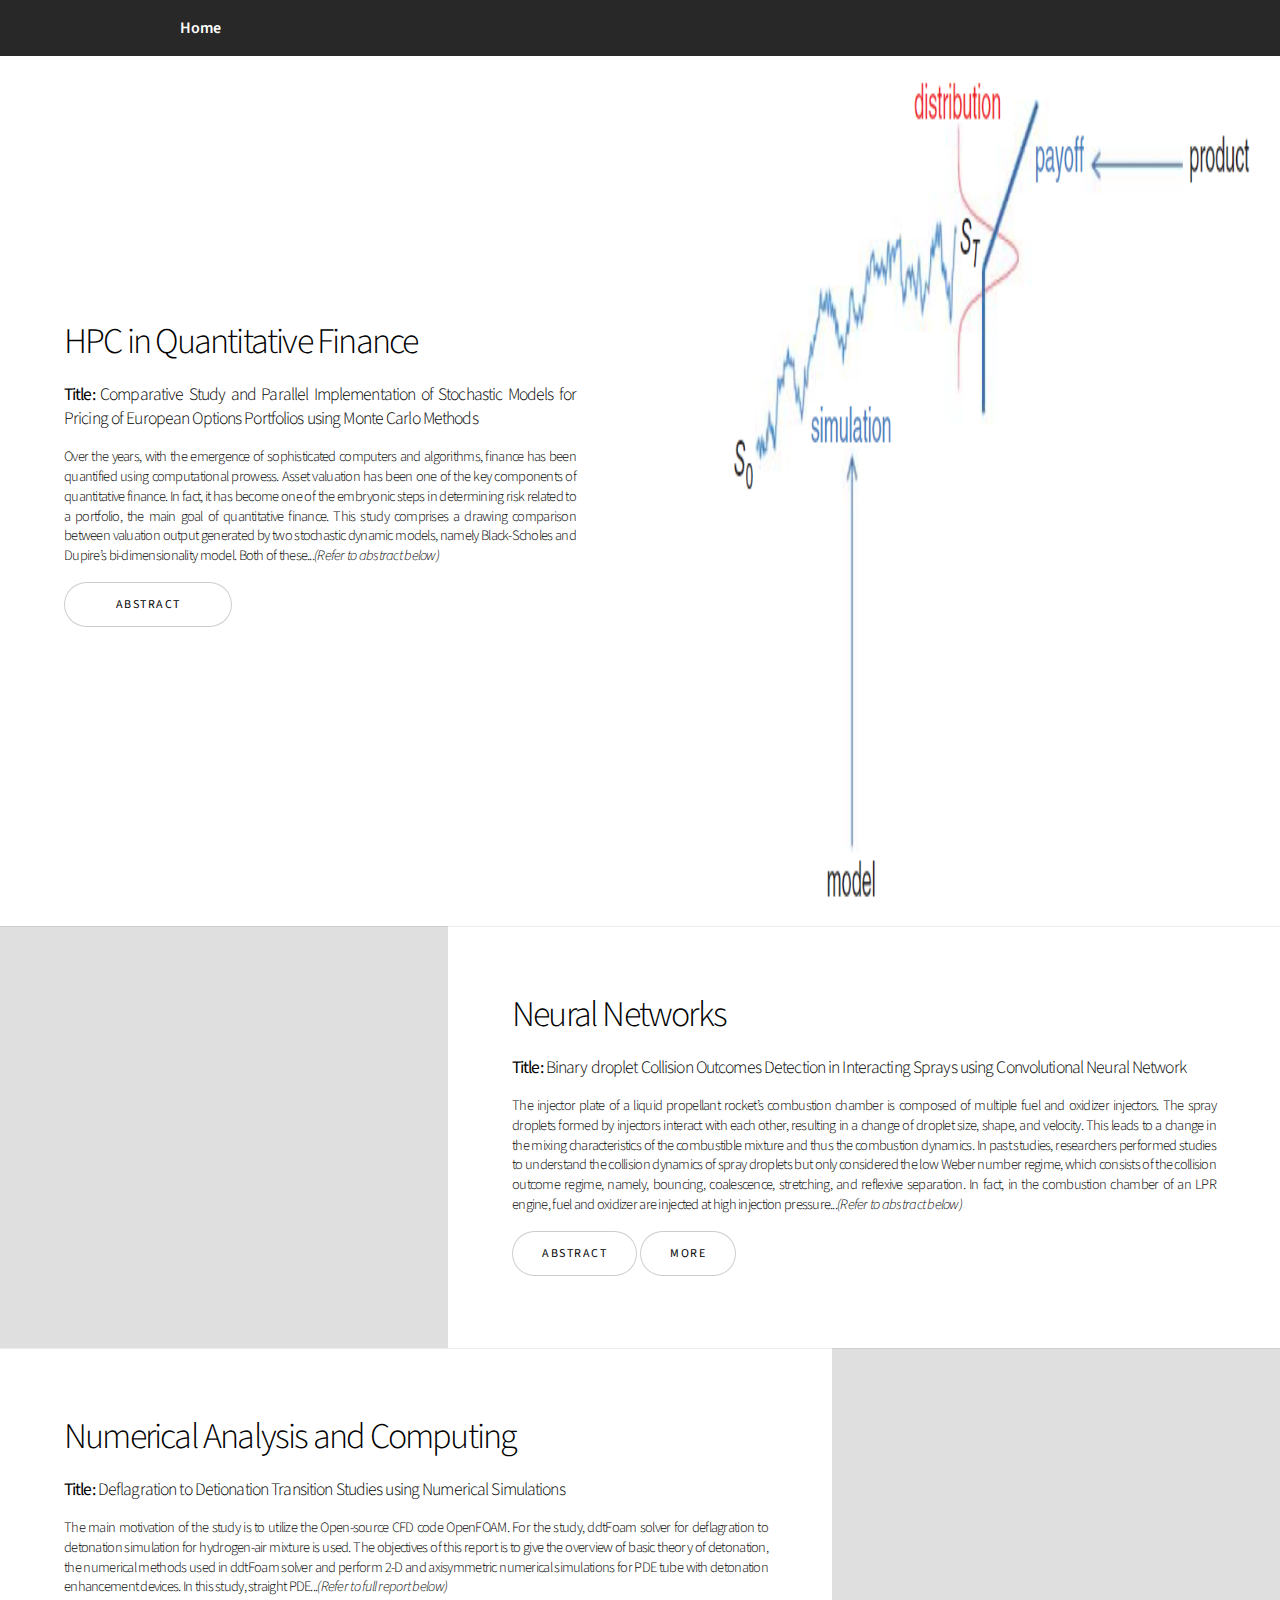
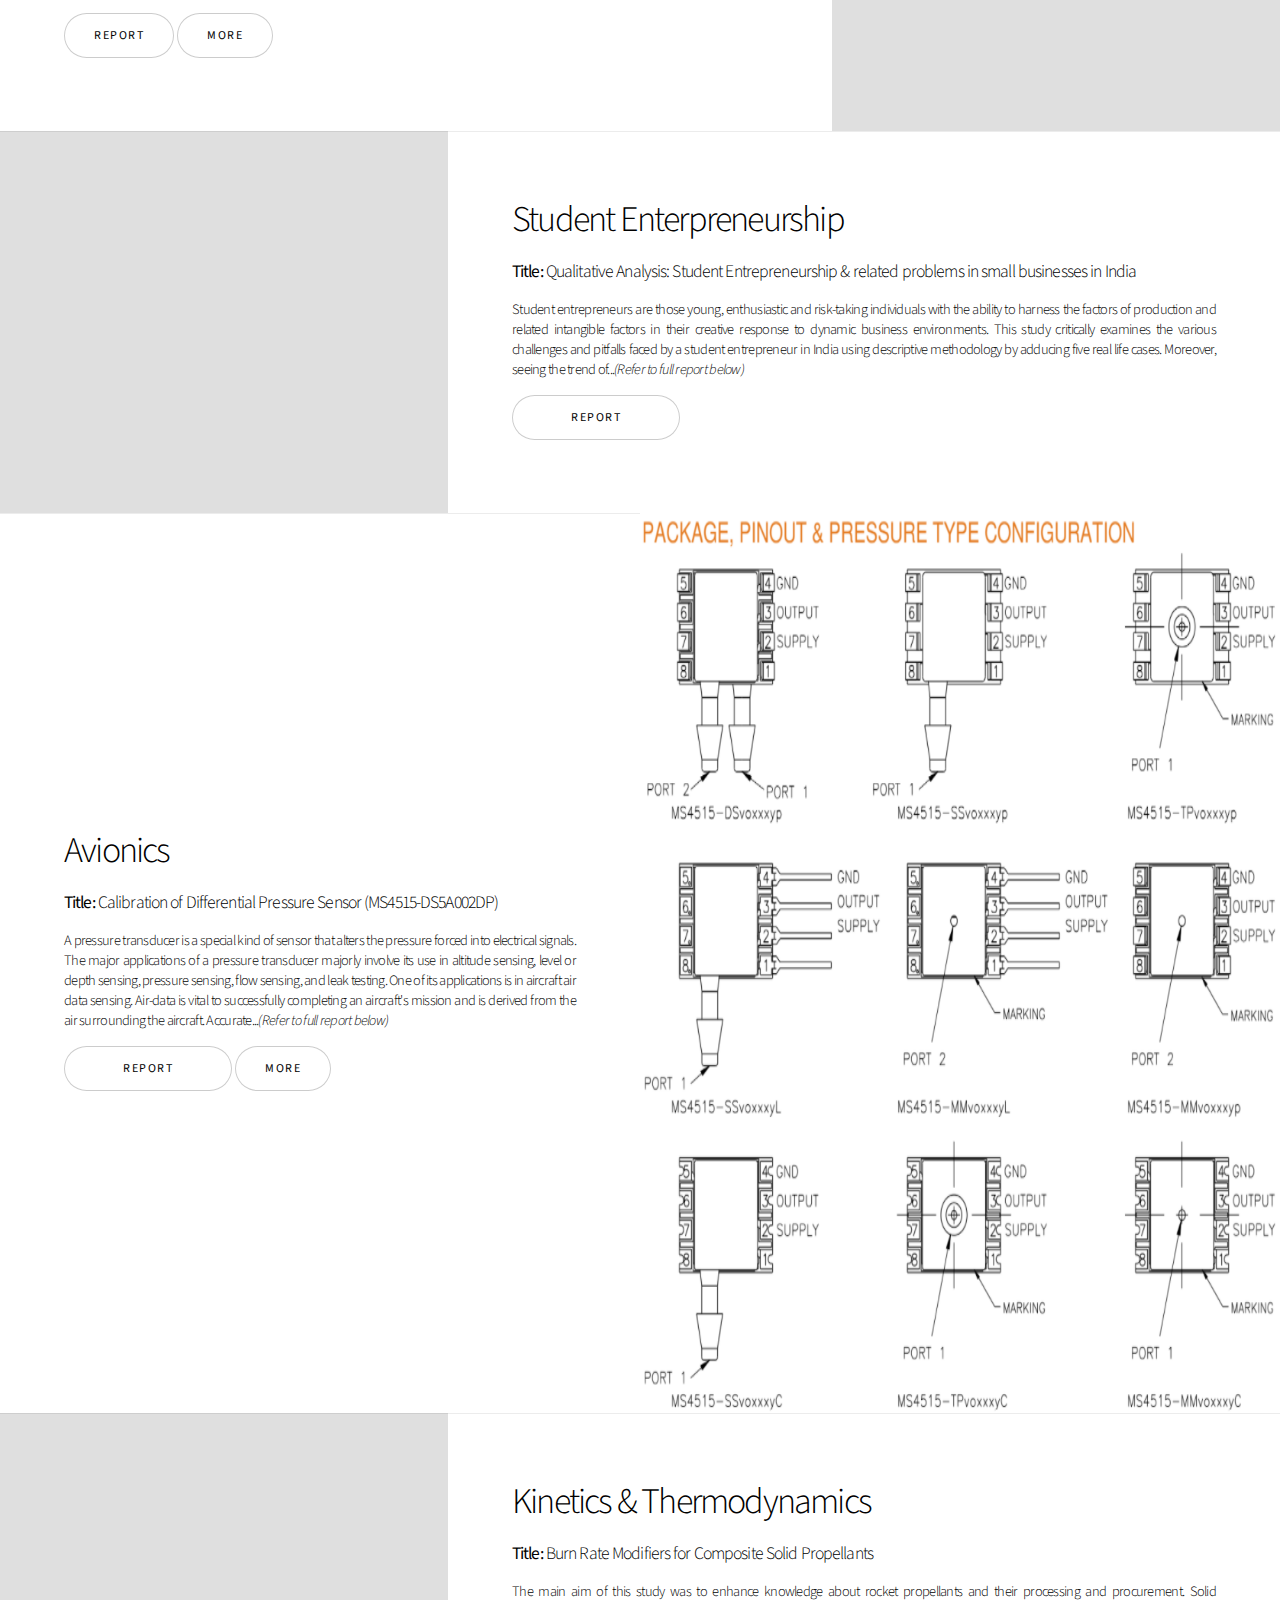
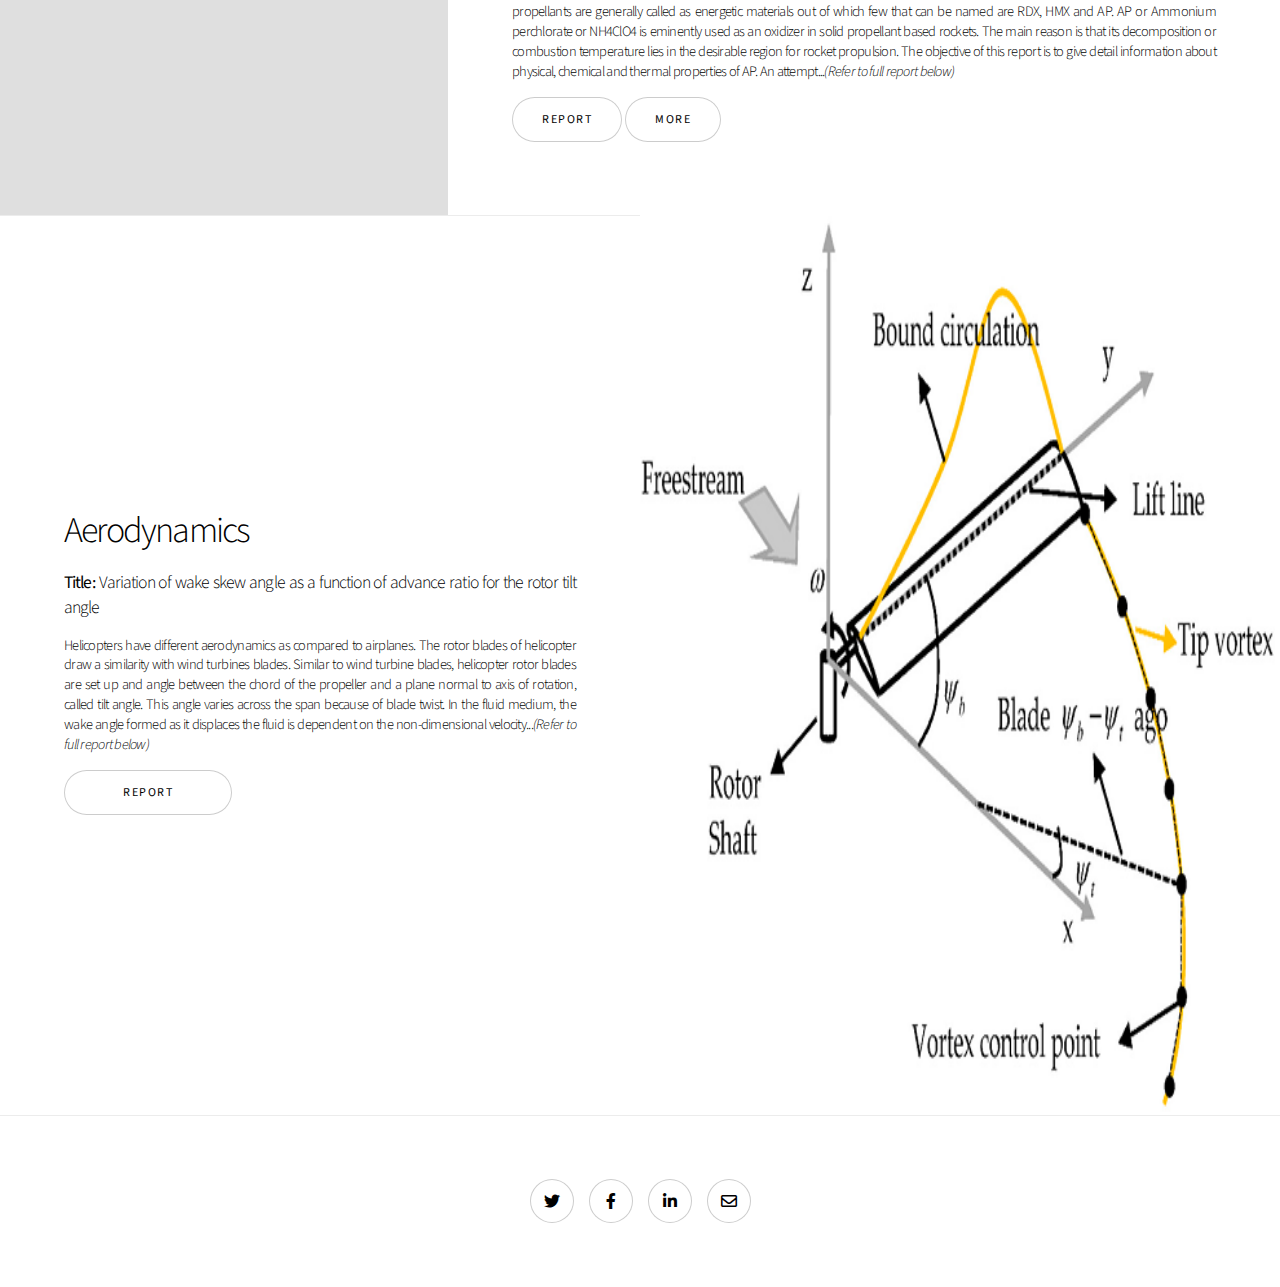
==== projects/index.html @ 6abcea39 "commit" ====
<!DOCTYPE HTML>
<!--
	Story by HTML5 UP
	html5up.net | @ajlkn
	Free for personal and commercial use under the CCA 3.0 license (html5up.net/license)
-->
<html>
	<head>
		<title>Projects</title>
		<meta charset="utf-8" />
		<meta name="viewport" content="width=device-width, initial-scale=1, user-scalable=no" />
		<link rel="stylesheet" href="assets/css/main.css" />
		<noscript><link rel="stylesheet" href="assets/css/noscript.css" /></noscript>
	</head>
	<body class="is-preload">
		<<!--Nav -->
		<nav id="nav">
				<ul class="container">
					<li><a href="/index.html">Home</a></li>
				</ul>
			</nav>
		<!-- Wrapper -->
			<div id="wrapper" class="divided">

				<!-- One -->
					<section class="banner style1 orient-left content-align-left image-position-right fullscreen onload-image-fade-in onload-content-fade-right">
						<div class="content">
							<h2>HPC in Quantitative Finance</h2>
							<h4><strong>Title: </strong> Comparative Study and Parallel Implementation of Stochastic Models
								for Pricing of European Options Portfolios using Monte Carlo Methods</h4>
							<h5>
								Over the years, with the emergence of sophisticated computers and algorithms, finance has been
								quantified using computational prowess. Asset valuation has been one of the key components of
								quantitative finance. In fact, it has become one of the embryonic steps in determining risk related
								to a portfolio, the main goal of quantitative finance. This study comprises a drawing comparison
								between valuation output generated by two stochastic dynamic models, namely Black-Scholes
								and Dupire’s bi-dimensionality model. Both of these...<i>(Refer to abstract below)</i>
							</h5>
							<ul class="actions stacked">
								<li><a href="https://drive.google.com/file/d/1ag9-HQ3pirii5AN-wT2xKJqvcZISnXj8/view?usp=sharing&hl=en" class="button big wide smooth-scroll-middle"> Abstract </a></li>
							</ul>
						</div>
						<div class="image">
							<img src="/images/finance2.png" alt="" />
						</div>
					</section>

				<!-- Two -->
					<section class="spotlight style1 orient-right content-align-left image-position-center onscroll-image-fade-in" id="first">
						<div class="content">
							<h2>Neural Networks</h2>
							<h4><strong>Title: </strong> Binary droplet Collision Outcomes Detection in Interacting Sprays using Convolutional Neural Network</h4>
							<h5>
								The injector plate of a liquid propellant rocket’s combustion chamber is composed of multiple
								fuel and oxidizer injectors. The spray droplets formed by injectors interact with each other,
								resulting in a change of droplet size, shape, and velocity. This leads to a change in the mixing
								characteristics of the combustible mixture and thus the combustion dynamics. In past studies,
								researchers performed studies to understand the collision dynamics of spray droplets but only
								considered the low Weber number regime, which consists of the collision outcome regime,
								namely, bouncing, coalescence, stretching, and reflexive separation. In fact, in the combustion
								chamber of an LPR engine, fuel and oxidizer are injected at high injection pressure...<i>(Refer to abstract below)</i>
							</h5><ul class="actions stacked">
								<li><a href="https://drive.google.com/file/d/14_rBtlp9ZaNygvxJHHuLaDb_Pw3OqEca/view?usp=sharing&hl=en" class="button">Abstract</a> <a href="https://drive.google.com/drive/folders/1CbckVamoMinQh9eUWBZ2zdtLEV67QZpk?usp=sharing&hl=en" class="button">More</a></li>
								
							</ul>
						</div>
						<div class="image">
							<img src="/images/Stretching_collision_outcome.jpg" alt="" />
						</div>
					</section>

				<!-- Three -->
					<section class="spotlight style1 orient-left content-align-left image-position-center onscroll-image-fade-in">
						<div class="content">
							<h2>Numerical Analysis and Computing</h2>
							<h4><strong>Title: </strong> Deflagration to Detionation Transition Studies using Numerical Simulations</h4>
							<h5>
								The main motivation of the study is to utilize the Open-source CFD code OpenFOAM. For the
								study, ddtFoam solver for deflagration to detonation simulation for hydrogen-air mixture is used.
								The objectives of this report is to give the overview of basic theory of detonation, the numerical
								methods used in ddtFoam solver and perform 2-D and axisymmetric numerical simulations for
								PDE tube with detonation enhancement devices. In this study, straight PDE...<i>(Refer to full report below)</i>
							</h5><ul class="actions stacked">
								<li><a href="https://drive.google.com/file/d/1HrkjsQSw64QCu0Y3lXF3FVW4MofnGzgg/view?usp=sharing&hl=en" class="button">Report</a> <a href="https://drive.google.com/drive/folders/19Yh4sprmM2mWSJ1NP9vNV-eoAzX-o8f_?usp=sharing&hl=en" class="button">More</a></li>
								
							</ul>
						</div>
						<div class="image">
							<img src="/images/pde.PNG" alt="" />
						</div>
					</section>

				<!-- Four -->
					<section class="spotlight style1 orient-right content-align-left image-position-center onscroll-image-fade-in">
						<div class="content">
							<h2>Student Enterpreneurship</h2>
							<h4><strong>Title: </strong> Qualitative Analysis: Student Entrepreneurship & related

								problems in small businesses in India</h4>
							<h5>
								Student entrepreneurs are those young, enthusiastic and risk-taking individuals with the ability
to harness the factors of production and related intangible factors in their creative response to
dynamic business environments. This study critically examines the various challenges and
pitfalls faced by a student entrepreneur in India using descriptive methodology by adducing
five real life cases. Moreover, seeing the trend of...<i>(Refer to full report below)</i>	</h5>
							<ul class="actions stacked">
								<li><a href="https://drive.google.com/file/d/1fBlP8jAf-Y8vHaMbd7jrz-ZvC_cwCez-/view?usp=sharing&hl=en" class="button big wide smooth-scroll-middle"> Report </a></li>
							</ul>
						</div>
						<div class="image">
							<img src="/images/enterpre.jpeg" alt="" />
						</div>
					</section>

					<section class="banner style1 orient-left content-align-left image-position-right fullscreen onload-image-fade-in onload-content-fade-right">
						<div class="content">
							<h2>Avionics</h2>
							<h4><strong>Title: </strong>Calibration of Differential Pressure Sensor

								(MS4515-DS5A002DP)</h4>
							<h5>
								A pressure transducer is a special kind of sensor that alters the pressure forced into electrical
signals. The major applications of a pressure transducer majorly involve its use in altitude
sensing, level or depth sensing, pressure sensing, flow sensing, and leak testing. One of its
applications is in aircraft air data sensing. Air-data is vital to successfully completing an
aircraft's mission and is derived from the air surrounding the aircraft. Accurate...<i>(Refer to full report below)</i></h5>
							<ul class="actions stacked">
								<li><a href="https://drive.google.com/file/d/1JGtOwuwp4s6U4i2bdOiLJyNlzHNshlGh/view?usp=sharing&hl=en" class="button big wide smooth-scroll-middle"> Report </a>  <a href="https://drive.google.com/drive/folders/1TReyrlicNNTuAgVYhQXM00arH7NEnN1H?usp=sharing&hl=en" class="button">More</a></li>
							</ul>
						</div>
						<div class="image">
							<img src="/images/avionics.png" alt="" />
						</div>
					</section>
	

					<section class="spotlight style1 orient-right content-align-left image-position-center onscroll-image-fade-in" id="first">
						<div class="content">
							<h2>Kinetics & Thermodynamics</h2>
							<h4><strong>Title: </strong> Burn Rate Modifiers for Composite Solid Propellants<h5>
								The main aim of this study was to enhance knowledge about rocket propellants and their
processing and procurement. Solid propellants are generally called as energetic materials out
of which few that can be named are RDX, HMX and AP. AP or Ammonium perchlorate or
NH4ClO4 is eminently used as an oxidizer in solid propellant based rockets. The main reason
is that its decomposition or combustion temperature lies in the desirable region for rocket
propulsion. The objective of this report is to give detail information about physical, chemical
and thermal properties of AP. An attempt...<i>(Refer to full report below)</i></h5><ul class="actions stacked">
								<li><a href="https://drive.google.com/file/d/1EOaf7BdZlelB8XIby0bQI3u-gvPK7il8/view?usp=sharing&hl=en" class="button">Report</a> <a href="https://drive.google.com/drive/folders/1z-ck6dvTw-jBkj4VgOhsZX6uCmyFr8zX?usp=sharing&hl=en" class="button">More</a></li>
								
							</ul>
						</div>
						<div class="image">
							<img src="/images/EHDA3.jpg" alt="" />
						</div>
					</section>


					<section class="banner style1 orient-left content-align-left image-position-right fullscreen onload-image-fade-in onload-content-fade-right">
						<div class="content">
							<h2>Aerodynamics</h2>
							<h4><strong>Title: </strong>Variation of wake skew angle as a function of
								advance ratio for the rotor tilt angle</h4>
							<h5>
								Helicopters have different aerodynamics as compared to airplanes. The rotor blades of helicopter draw
a similarity with wind turbines blades. Similar to wind turbine blades, helicopter rotor blades are set
up and angle between the chord of the propeller and a plane normal to axis of rotation, called tilt angle.
This angle varies across the span because of blade twist. In the fluid medium, the wake angle formed
as it displaces the fluid is dependent on the non-dimensional velocity...<i>(Refer to full report below)</i></h5>
							<ul class="actions stacked">
								<li><a href="https://drive.google.com/file/d/12ozTC3pqY_wVk4vGhupGEqU4Rz9GAUJW/view?usp=sharing&hl=en" class="button big wide smooth-scroll-middle"> Report </a>  </li>
							</ul>
						</div>
						<div class="image">
							<img src="/images/helicopter.png" alt="" />
						</div>
					</section>					
				
				<!-- Footer -->
					<footer class="wrapper style1 align-center">
						<div class="inner">
							<ul class="icons">
								<li><a href="https://twitter.com/BassiVinayak?t=7mU-5i01gxthu5nigzGUIQ&s=08" class="icon brands style2 fa-twitter"><span class="label">Twitter</span></a></li>
								<li><a href="https://www.facebook.com/vinayak.bassi" class="icon brands style2 fa-facebook-f"><span class="label">Facebook</span></a></li>
								<li><a href="https://www.linkedin.com/in/vinayak-bassi-50b0a9128" class="icon brands style2 fa-linkedin-in"><span class="label">LinkedIn</span></a></li>
								<li><a href="mailto:vinayakbassi8@gmail.com" class="icon style2 fa-envelope"><span class="label">Email</span></a></li>
							</ul>
								</div>
					</footer>

			</div>

		<!-- Scripts -->
			<script src="assets/js/jquery.min.js"></script>
			<script src="assets/js/jquery.scrollex.min.js"></script>
			<script src="assets/js/jquery.scrolly.min.js"></script>
			<script src="assets/js/browser.min.js"></script>
			<script src="assets/js/breakpoints.min.js"></script>
			<script src="assets/js/util.js"></script>
			<script src="assets/js/main.js"></script>

	</body>
</html>
---- projects/assets/css/main.css ----
@import url(fontawesome-all.min.css);
@import url("https://fonts.googleapis.com/css?family=Source+Sans+Pro:300,300i,400,400i");

/*
	Story by HTML5 UP
	html5up.net | @ajlkn
	Free for personal and commercial use under the CCA 3.0 license (html5up.net/license)
*/

html, body, div, span, applet, object,
iframe, h1, h2, h3, h4, h5, h6, p, blockquote,
pre, a, abbr, acronym, address, big, cite,
code, del, dfn, em, img, ins, kbd, q, s, samp,
small, strike, strong, sub, sup, tt, var, b,
u, i, center, dl, dt, dd, ol, ul, li, fieldset,
form, label, legend, table, caption, tbody,
tfoot, thead, tr, th, td, article, aside,
canvas, details, embed, figure, figcaption,
footer, header, hgroup, menu, nav, output, ruby,
section, summary, time, mark, audio, video {
	margin: 0;
	padding: 0;
	border: 0;
	font-size: 100%;
	font: inherit;
	vertical-align: baseline;}

article, aside, details, figcaption, figure,
footer, header, hgroup, menu, nav, section {
	display: block;}

body {
	line-height: 1;
}

ol, ul {
	list-style: none;
}

blockquote, q {
	quotes: none;
}

	blockquote:before, blockquote:after, q:before, q:after {
		content: '';
		content: none;
	}

table {
	border-collapse: collapse;
	border-spacing: 0;
}

body {
	-webkit-text-size-adjust: none;
}

mark {
	background-color: transparent;
	color: inherit;
}

input::-moz-focus-inner {
	border: 0;
	padding: 0;
}

input, select, textarea {
	-moz-appearance: none;
	-webkit-appearance: none;
	-ms-appearance: none;
	appearance: none;
}



/* Nav */

	#nav {
		background-color: #282828;
		text-align: left;
		position: fixed;
		left: 0;
		top: 0;
		width: 100%;
		z-index: 10000;
		cursor: default;
		height: 3.5em;
		line-height: 3.5em;
	}

		#nav ul {
			margin-bottom: 0;
			list-style: none;
			padding-left: 0;
		}

		#nav li {
			display: inline-block;
			padding-left: 0;
		}

		#nav a {
			-moz-transition: background-color .2s ease-in-out;
			-webkit-transition: background-color .2s ease-in-out;
			-ms-transition: background-color .2s ease-in-out;
			transition: background-color .2s ease-in-out;
			position: relative;
			display: block;
			color: #fff;
			text-decoration: none;
			outline: 0;
			font-weight: 600;
			border-radius: 8px;
			color: #fff;
			height: 2.5em;
			line-height: 2.5em;
			padding: 0 1.25em;
		}

			#nav a:hover {
				color: #fff !important;
				background: #383838;
			}

			#nav a.active {
				background: #484848;
			}

				#nav a.active:before {
					content: '';
					display: block;
					position: absolute;
					bottom: -0.6em;
					left: 50%;
					margin-left: -0.75em;
					border-left: solid 0.75em transparent;
					border-right: solid 0.75em transparent;
					border-top: solid 0.6em #282828;
				}


/* Container */

	.container {
		margin: 0 auto;
		max-width: calc(100% - 50px);
		width: 1200px;
	}
		.container.medium {
			width: 900px;
		}

		@media screen and (max-width: 1680px) {

			.container {
				width: 1200px;
			}

				.container.medium {
					width: 900px;
				}

		}

		@media screen and (max-width: 1280px) {

			.container {
				width: 960px;
			}

				.container.medium {
					width: 720px;
				}

		}

		@media screen and (max-width: 980px) {

			.container {
				width: 100%;
			}

				.container.medium {
					width: 75%;
				}

		}

		@media screen and (max-width: 736px) {

			.container {
				width: 100%;
				max-width: calc(100% - 30px);
			}

				.container.medium {
					width: 100%;
				}

		}

/* Basic */

	@-ms-viewport {
		width: device-width;
	}

	body {
		-ms-overflow-style: scrollbar;
	}

	@media screen and (max-width: 480px) {

		html, body {
			min-width: 320px;
		}

	}

	html {
		box-sizing: border-box;
	}

	*, *:before, *:after {
		box-sizing: inherit;
	}

	body {
		background: #ffffff;
	}

		body.is-preload *, body.is-preload *:before, body.is-preload *:after {
			-moz-animation: none !important;
			-webkit-animation: none !important;
			-ms-animation: none !important;
			animation: none !important;
			-moz-transition: none !important;
			-webkit-transition: none !important;
			-ms-transition: none !important;
			transition: none !important;
		}

/* Type */

	html {
		font-size: 18pt;
	}

		@media screen and (max-width: 1680px) {

			html {
				font-size: 14pt;
			}

		}

		@media screen and (max-width: 1280px) {

			html {
				font-size: 12pt;
			}

		}

		@media screen and (max-width: 736px) {

			html {
				font-size: 11pt;
			}

		}

		@media screen and (max-width: 360px) {

			html {
				font-size: 10pt;
			}

		}

	body {
		background-color: #ffffff;
		color: #000000;
	}

	body, input, select, textarea {
		font-family: "Source Sans Pro", Helvetica, sans-serif;
		font-size: 1rem;
		font-weight: 300;
		line-height: 1.65;
	}

	a {
		-moz-transition: color 0.2s ease-in-out;
		-webkit-transition: color 0.2s ease-in-out;
		-ms-transition: color 0.2s ease-in-out;
		transition: color 0.2s ease-in-out;
		text-decoration: underline;
	}

		a:hover {
			text-decoration: none;
		}

	strong, b {
		font-weight: 400;
	}

	em, i {
		font-style: italic;
	}

	p {
		margin: 0 0 2rem 0;
	}

		p.major {
			font-size: 1.25rem;
		}

	h1, h2, h3, h4, h5, h6 {
		font-weight: 300;
		line-height: 1.375;
		letter-spacing: -0.05em;
		margin: 0 0 1rem 0;
	}

		h1 a, h2 a, h3 a, h4 a, h5 a, h6 a {
			color: inherit;
			text-decoration: none;
		}

	h1 {
		font-size: 3.5rem;
		line-height: 1.2;
	}

	h2 {
		font-size: 2.25rem;
	}

	h3 {
		font-size: 1.5rem;
	}

	h4 {
		font-size: 1.1rem;
	}

	h5 {
		font-size: 0.9rem;
	}

	h6 {
		font-size: 0.7rem;
	}

	sub {
		font-size: 0.8rem;
		position: relative;
		top: 0.5rem;
	}

	sup {
		font-size: 0.8rem;
		position: relative;
		top: -0.5rem;
	}

	blockquote {
		border-left: solid 4px;
		font-style: italic;
		margin: 0 0 2rem 0;
		padding: 0.5rem 0 0.5rem 2rem;
	}

	code {
		border-radius: 4px;
		font-family: "Courier New", monospace;
		font-size: 0.9em;
		margin: 0 0.25rem;
		padding: 0.25rem 0.325rem;
	}

	pre {
		-webkit-overflow-scrolling: touch;
		font-family: "Courier New", monospace;
		font-size: 0.9em;
		margin: 0 0 2rem 0;
	}

		pre code {
			display: block;
			line-height: 1.5;
			padding: 0.75rem 1rem;
			overflow-x: auto;
		}

	hr {
		border: 0;
		border-bottom: solid 1px;
		margin: 2.5rem 0;
	}

		hr.major {
			margin: 3.5rem 0;
		}

	.align-left {
		text-align: left;
	}

	.align-center {
		text-align: center;
	}

	.align-right {
		text-align: right;
	}

	@media screen and (max-width: 736px) {

		p.major {
			font-size: 1.1rem;
		}

		h1 {
			font-size: 2.5rem;
		}

		h2 {
			font-size: 2rem;
		}

		h3 {
			font-size: 1.25rem;
		}

		h4 {
			font-size: 1rem;
		}

	}

	input, select, textarea {
		color: #000000;
	}

	a {
		color: #000000;
	}

		a:hover {
			color: #47D3E5;
		}

	strong, b {
		color: #000000;
	}

	h1, h2, h3, h4, h5, h6 {
		color: #000000;
	}

	blockquote {
		border-left-color: rgba(0, 0, 0, 0.2);
	}

	code {
		background: rgba(0, 0, 0, 0.05);
		border-color: rgba(0, 0, 0, 0.2);
	}

	hr {
		border-bottom-color: rgba(0, 0, 0, 0.2);
	}

/* Row */

	.row {
		display: flex;
		flex-wrap: wrap;
		box-sizing: border-box;
		align-items: stretch;
	}

		.row > * {
			box-sizing: border-box;
		}

		.row.gtr-uniform > * > :last-child {
			margin-bottom: 0;
		}

		.row.aln-left {
			justify-content: flex-start;
		}

		.row.aln-center {
			justify-content: center;
		}

		.row.aln-right {
			justify-content: flex-end;
		}

		.row.aln-top {
			align-items: flex-start;
		}

		.row.aln-middle {
			align-items: center;
		}

		.row.aln-bottom {
			align-items: flex-end;
		}

		.row > .imp {
			order: -1;
		}

		.row > .col-1 {
			width: 8.33333%;
		}

		.row > .off-1 {
			margin-left: 8.33333%;
		}

		.row > .col-2 {
			width: 16.66667%;
		}

		.row > .off-2 {
			margin-left: 16.66667%;
		}

		.row > .col-3 {
			width: 25%;
		}

		.row > .off-3 {
			margin-left: 25%;
		}

		.row > .col-4 {
			width: 33.33333%;
		}

		.row > .off-4 {
			margin-left: 33.33333%;
		}

		.row > .col-5 {
			width: 41.66667%;
		}

		.row > .off-5 {
			margin-left: 41.66667%;
		}

		.row > .col-6 {
			width: 50%;
		}

		.row > .off-6 {
			margin-left: 50%;
		}

		.row > .col-7 {
			width: 58.33333%;
		}

		.row > .off-7 {
			margin-left: 58.33333%;
		}

		.row > .col-8 {
			width: 66.66667%;
		}

		.row > .off-8 {
			margin-left: 66.66667%;
		}

		.row > .col-9 {
			width: 75%;
		}

		.row > .off-9 {
			margin-left: 75%;
		}

		.row > .col-10 {
			width: 83.33333%;
		}

		.row > .off-10 {
			margin-left: 83.33333%;
		}

		.row > .col-11 {
			width: 91.66667%;
		}

		.row > .off-11 {
			margin-left: 91.66667%;
		}

		.row > .col-12 {
			width: 100%;
		}

		.row > .off-12 {
			margin-left: 100%;
		}

		.row.gtr-0 {
			margin-top: 0;
			margin-left: 0rem;
		}

			.row.gtr-0 > * {
				padding: 0 0 0 0rem;
			}

			.row.gtr-0.gtr-uniform {
				margin-top: 0rem;
			}

				.row.gtr-0.gtr-uniform > * {
					padding-top: 0rem;
				}

		.row.gtr-25 {
			margin-top: 0;
			margin-left: -0.5rem;
		}

			.row.gtr-25 > * {
				padding: 0 0 0 0.5rem;
			}

			.row.gtr-25.gtr-uniform {
				margin-top: -0.5rem;
			}

				.row.gtr-25.gtr-uniform > * {
					padding-top: 0.5rem;
				}

		.row.gtr-50 {
			margin-top: 0;
			margin-left: -1rem;
		}

			.row.gtr-50 > * {
				padding: 0 0 0 1rem;
			}

			.row.gtr-50.gtr-uniform {
				margin-top: -1rem;
			}

				.row.gtr-50.gtr-uniform > * {
					padding-top: 1rem;
				}

		.row {
			margin-top: 0;
			margin-left: -2rem;
		}

			.row > * {
				padding: 0 0 0 2rem;
			}

			.row.gtr-uniform {
				margin-top: -2rem;
			}

				.row.gtr-uniform > * {
					padding-top: 2rem;
				}

		.row.gtr-150 {
			margin-top: 0;
			margin-left: -3rem;
		}

			.row.gtr-150 > * {
				padding: 0 0 0 3rem;
			}

			.row.gtr-150.gtr-uniform {
				margin-top: -3rem;
			}

				.row.gtr-150.gtr-uniform > * {
					padding-top: 3rem;
				}

		.row.gtr-200 {
			margin-top: 0;
			margin-left: -4rem;
		}

			.row.gtr-200 > * {
				padding: 0 0 0 4rem;
			}

			.row.gtr-200.gtr-uniform {
				margin-top: -4rem;
			}

				.row.gtr-200.gtr-uniform > * {
					padding-top: 4rem;
				}

		@media screen and (max-width: 1680px) {

			.row {
				display: flex;
				flex-wrap: wrap;
				box-sizing: border-box;
				align-items: stretch;
			}

				.row > * {
					box-sizing: border-box;
				}

				.row.gtr-uniform > * > :last-child {
					margin-bottom: 0;
				}

				.row.aln-left {
					justify-content: flex-start;
				}

				.row.aln-center {
					justify-content: center;
				}

				.row.aln-right {
					justify-content: flex-end;
				}

				.row.aln-top {
					align-items: flex-start;
				}

				.row.aln-middle {
					align-items: center;
				}

				.row.aln-bottom {
					align-items: flex-end;
				}

				.row > .imp-xlarge {
					order: -1;
				}

				.row > .col-1-xlarge {
					width: 8.33333%;
				}

				.row > .off-1-xlarge {
					margin-left: 8.33333%;
				}

				.row > .col-2-xlarge {
					width: 16.66667%;
				}

				.row > .off-2-xlarge {
					margin-left: 16.66667%;
				}

				.row > .col-3-xlarge {
					width: 25%;
				}

				.row > .off-3-xlarge {
					margin-left: 25%;
				}

				.row > .col-4-xlarge {
					width: 33.33333%;
				}

				.row > .off-4-xlarge {
					margin-left: 33.33333%;
				}

				.row > .col-5-xlarge {
					width: 41.66667%;
				}

				.row > .off-5-xlarge {
					margin-left: 41.66667%;
				}

				.row > .col-6-xlarge {
					width: 50%;
				}

				.row > .off-6-xlarge {
					margin-left: 50%;
				}

				.row > .col-7-xlarge {
					width: 58.33333%;
				}

				.row > .off-7-xlarge {
					margin-left: 58.33333%;
				}

				.row > .col-8-xlarge {
					width: 66.66667%;
				}

				.row > .off-8-xlarge {
					margin-left: 66.66667%;
				}

				.row > .col-9-xlarge {
					width: 75%;
				}

				.row > .off-9-xlarge {
					margin-left: 75%;
				}

				.row > .col-10-xlarge {
					width: 83.33333%;
				}

				.row > .off-10-xlarge {
					margin-left: 83.33333%;
				}

				.row > .col-11-xlarge {
					width: 91.66667%;
				}

				.row > .off-11-xlarge {
					margin-left: 91.66667%;
				}

				.row > .col-12-xlarge {
					width: 100%;
				}

				.row > .off-12-xlarge {
					margin-left: 100%;
				}

				.row.gtr-0 {
					margin-top: 0;
					margin-left: 0rem;
				}

					.row.gtr-0 > * {
						padding: 0 0 0 0rem;
					}

					.row.gtr-0.gtr-uniform {
						margin-top: 0rem;
					}

						.row.gtr-0.gtr-uniform > * {
							padding-top: 0rem;
						}

				.row.gtr-25 {
					margin-top: 0;
					margin-left: -0.5rem;
				}

					.row.gtr-25 > * {
						padding: 0 0 0 0.5rem;
					}

					.row.gtr-25.gtr-uniform {
						margin-top: -0.5rem;
					}

						.row.gtr-25.gtr-uniform > * {
							padding-top: 0.5rem;
						}

				.row.gtr-50 {
					margin-top: 0;
					margin-left: -1rem;
				}

					.row.gtr-50 > * {
						padding: 0 0 0 1rem;
					}

					.row.gtr-50.gtr-uniform {
						margin-top: -1rem;
					}

						.row.gtr-50.gtr-uniform > * {
							padding-top: 1rem;
						}

				.row {
					margin-top: 0;
					margin-left: -2rem;
				}

					.row > * {
						padding: 0 0 0 2rem;
					}

					.row.gtr-uniform {
						margin-top: -2rem;
					}

						.row.gtr-uniform > * {
							padding-top: 2rem;
						}

				.row.gtr-150 {
					margin-top: 0;
					margin-left: -3rem;
				}

					.row.gtr-150 > * {
						padding: 0 0 0 3rem;
					}

					.row.gtr-150.gtr-uniform {
						margin-top: -3rem;
					}

						.row.gtr-150.gtr-uniform > * {
							padding-top: 3rem;
						}

				.row.gtr-200 {
					margin-top: 0;
					margin-left: -4rem;
				}

					.row.gtr-200 > * {
						padding: 0 0 0 4rem;
					}

					.row.gtr-200.gtr-uniform {
						margin-top: -4rem;
					}

						.row.gtr-200.gtr-uniform > * {
							padding-top: 4rem;
						}

		}

		@media screen and (max-width: 1280px) {

			.row {
				display: flex;
				flex-wrap: wrap;
				box-sizing: border-box;
				align-items: stretch;
			}

				.row > * {
					box-sizing: border-box;
				}

				.row.gtr-uniform > * > :last-child {
					margin-bottom: 0;
				}

				.row.aln-left {
					justify-content: flex-start;
				}

				.row.aln-center {
					justify-content: center;
				}

				.row.aln-right {
					justify-content: flex-end;
				}

				.row.aln-top {
					align-items: flex-start;
				}

				.row.aln-middle {
					align-items: center;
				}

				.row.aln-bottom {
					align-items: flex-end;
				}

				.row > .imp-large {
					order: -1;
				}

				.row > .col-1-large {
					width: 8.33333%;
				}

				.row > .off-1-large {
					margin-left: 8.33333%;
				}

				.row > .col-2-large {
					width: 16.66667%;
				}

				.row > .off-2-large {
					margin-left: 16.66667%;
				}

				.row > .col-3-large {
					width: 25%;
				}

				.row > .off-3-large {
					margin-left: 25%;
				}

				.row > .col-4-large {
					width: 33.33333%;
				}

				.row > .off-4-large {
					margin-left: 33.33333%;
				}

				.row > .col-5-large {
					width: 41.66667%;
				}

				.row > .off-5-large {
					margin-left: 41.66667%;
				}

				.row > .col-6-large {
					width: 50%;
				}

				.row > .off-6-large {
					margin-left: 50%;
				}

				.row > .col-7-large {
					width: 58.33333%;
				}

				.row > .off-7-large {
					margin-left: 58.33333%;
				}

				.row > .col-8-large {
					width: 66.66667%;
				}

				.row > .off-8-large {
					margin-left: 66.66667%;
				}

				.row > .col-9-large {
					width: 75%;
				}

				.row > .off-9-large {
					margin-left: 75%;
				}

				.row > .col-10-large {
					width: 83.33333%;
				}

				.row > .off-10-large {
					margin-left: 83.33333%;
				}

				.row > .col-11-large {
					width: 91.66667%;
				}

				.row > .off-11-large {
					margin-left: 91.66667%;
				}

				.row > .col-12-large {
					width: 100%;
				}

				.row > .off-12-large {
					margin-left: 100%;
				}

				.row.gtr-0 {
					margin-top: 0;
					margin-left: 0rem;
				}

					.row.gtr-0 > * {
						padding: 0 0 0 0rem;
					}

					.row.gtr-0.gtr-uniform {
						margin-top: 0rem;
					}

						.row.gtr-0.gtr-uniform > * {
							padding-top: 0rem;
						}

				.row.gtr-25 {
					margin-top: 0;
					margin-left: -0.5rem;
				}

					.row.gtr-25 > * {
						padding: 0 0 0 0.5rem;
					}

					.row.gtr-25.gtr-uniform {
						margin-top: -0.5rem;
					}

						.row.gtr-25.gtr-uniform > * {
							padding-top: 0.5rem;
						}

				.row.gtr-50 {
					margin-top: 0;
					margin-left: -1rem;
				}

					.row.gtr-50 > * {
						padding: 0 0 0 1rem;
					}

					.row.gtr-50.gtr-uniform {
						margin-top: -1rem;
					}

						.row.gtr-50.gtr-uniform > * {
							padding-top: 1rem;
						}

				.row {
					margin-top: 0;
					margin-left: -2rem;
				}

					.row > * {
						padding: 0 0 0 2rem;
					}

					.row.gtr-uniform {
						margin-top: -2rem;
					}

						.row.gtr-uniform > * {
							padding-top: 2rem;
						}

				.row.gtr-150 {
					margin-top: 0;
					margin-left: -3rem;
				}

					.row.gtr-150 > * {
						padding: 0 0 0 3rem;
					}

					.row.gtr-150.gtr-uniform {
						margin-top: -3rem;
					}

						.row.gtr-150.gtr-uniform > * {
							padding-top: 3rem;
						}

				.row.gtr-200 {
					margin-top: 0;
					margin-left: -4rem;
				}

					.row.gtr-200 > * {
						padding: 0 0 0 4rem;
					}

					.row.gtr-200.gtr-uniform {
						margin-top: -4rem;
					}

						.row.gtr-200.gtr-uniform > * {
							padding-top: 4rem;
						}

		}

		@media screen and (max-width: 980px) {

			.row {
				display: flex;
				flex-wrap: wrap;
				box-sizing: border-box;
				align-items: stretch;
			}

				.row > * {
					box-sizing: border-box;
				}

				.row.gtr-uniform > * > :last-child {
					margin-bottom: 0;
				}

				.row.aln-left {
					justify-content: flex-start;
				}

				.row.aln-center {
					justify-content: center;
				}

				.row.aln-right {
					justify-content: flex-end;
				}

				.row.aln-top {
					align-items: flex-start;
				}

				.row.aln-middle {
					align-items: center;
				}

				.row.aln-bottom {
					align-items: flex-end;
				}

				.row > .imp-medium {
					order: -1;
				}

				.row > .col-1-medium {
					width: 8.33333%;
				}

				.row > .off-1-medium {
					margin-left: 8.33333%;
				}

				.row > .col-2-medium {
					width: 16.66667%;
				}

				.row > .off-2-medium {
					margin-left: 16.66667%;
				}

				.row > .col-3-medium {
					width: 25%;
				}

				.row > .off-3-medium {
					margin-left: 25%;
				}

				.row > .col-4-medium {
					width: 33.33333%;
				}

				.row > .off-4-medium {
					margin-left: 33.33333%;
				}

				.row > .col-5-medium {
					width: 41.66667%;
				}

				.row > .off-5-medium {
					margin-left: 41.66667%;
				}

				.row > .col-6-medium {
					width: 50%;
				}

				.row > .off-6-medium {
					margin-left: 50%;
				}

				.row > .col-7-medium {
					width: 58.33333%;
				}

				.row > .off-7-medium {
					margin-left: 58.33333%;
				}

				.row > .col-8-medium {
					width: 66.66667%;
				}

				.row > .off-8-medium {
					margin-left: 66.66667%;
				}

				.row > .col-9-medium {
					width: 75%;
				}

				.row > .off-9-medium {
					margin-left: 75%;
				}

				.row > .col-10-medium {
					width: 83.33333%;
				}

				.row > .off-10-medium {
					margin-left: 83.33333%;
				}

				.row > .col-11-medium {
					width: 91.66667%;
				}

				.row > .off-11-medium {
					margin-left: 91.66667%;
				}

				.row > .col-12-medium {
					width: 100%;
				}

				.row > .off-12-medium {
					margin-left: 100%;
				}

				.row.gtr-0 {
					margin-top: 0;
					margin-left: 0rem;
				}

					.row.gtr-0 > * {
						padding: 0 0 0 0rem;
					}

					.row.gtr-0.gtr-uniform {
						margin-top: 0rem;
					}

						.row.gtr-0.gtr-uniform > * {
							padding-top: 0rem;
						}

				.row.gtr-25 {
					margin-top: 0;
					margin-left: -0.5rem;
				}

					.row.gtr-25 > * {
						padding: 0 0 0 0.5rem;
					}

					.row.gtr-25.gtr-uniform {
						margin-top: -0.5rem;
					}

						.row.gtr-25.gtr-uniform > * {
							padding-top: 0.5rem;
						}

				.row.gtr-50 {
					margin-top: 0;
					margin-left: -1rem;
				}

					.row.gtr-50 > * {
						padding: 0 0 0 1rem;
					}

					.row.gtr-50.gtr-uniform {
						margin-top: -1rem;
					}

						.row.gtr-50.gtr-uniform > * {
							padding-top: 1rem;
						}

				.row {
					margin-top: 0;
					margin-left: -2rem;
				}

					.row > * {
						padding: 0 0 0 2rem;
					}

					.row.gtr-uniform {
						margin-top: -2rem;
					}

						.row.gtr-uniform > * {
							padding-top: 2rem;
						}

				.row.gtr-150 {
					margin-top: 0;
					margin-left: -3rem;
				}

					.row.gtr-150 > * {
						padding: 0 0 0 3rem;
					}

					.row.gtr-150.gtr-uniform {
						margin-top: -3rem;
					}

						.row.gtr-150.gtr-uniform > * {
							padding-top: 3rem;
						}

				.row.gtr-200 {
					margin-top: 0;
					margin-left: -4rem;
				}

					.row.gtr-200 > * {
						padding: 0 0 0 4rem;
					}

					.row.gtr-200.gtr-uniform {
						margin-top: -4rem;
					}

						.row.gtr-200.gtr-uniform > * {
							padding-top: 4rem;
						}

		}

		@media screen and (max-width: 736px) {

			.row {
				display: flex;
				flex-wrap: wrap;
				box-sizing: border-box;
				align-items: stretch;
			}

				.row > * {
					box-sizing: border-box;
				}

				.row.gtr-uniform > * > :last-child {
					margin-bottom: 0;
				}

				.row.aln-left {
					justify-content: flex-start;
				}

				.row.aln-center {
					justify-content: center;
				}

				.row.aln-right {
					justify-content: flex-end;
				}

				.row.aln-top {
					align-items: flex-start;
				}

				.row.aln-middle {
					align-items: center;
				}

				.row.aln-bottom {
					align-items: flex-end;
				}

				.row > .imp-small {
					order: -1;
				}

				.row > .col-1-small {
					width: 8.33333%;
				}

				.row > .off-1-small {
					margin-left: 8.33333%;
				}

				.row > .col-2-small {
					width: 16.66667%;
				}

				.row > .off-2-small {
					margin-left: 16.66667%;
				}

				.row > .col-3-small {
					width: 25%;
				}

				.row > .off-3-small {
					margin-left: 25%;
				}

				.row > .col-4-small {
					width: 33.33333%;
				}

				.row > .off-4-small {
					margin-left: 33.33333%;
				}

				.row > .col-5-small {
					width: 41.66667%;
				}

				.row > .off-5-small {
					margin-left: 41.66667%;
				}

				.row > .col-6-small {
					width: 50%;
				}

				.row > .off-6-small {
					margin-left: 50%;
				}

				.row > .col-7-small {
					width: 58.33333%;
				}

				.row > .off-7-small {
					margin-left: 58.33333%;
				}

				.row > .col-8-small {
					width: 66.66667%;
				}

				.row > .off-8-small {
					margin-left: 66.66667%;
				}

				.row > .col-9-small {
					width: 75%;
				}

				.row > .off-9-small {
					margin-left: 75%;
				}

				.row > .col-10-small {
					width: 83.33333%;
				}

				.row > .off-10-small {
					margin-left: 83.33333%;
				}

				.row > .col-11-small {
					width: 91.66667%;
				}

				.row > .off-11-small {
					margin-left: 91.66667%;
				}

				.row > .col-12-small {
					width: 100%;
				}

				.row > .off-12-small {
					margin-left: 100%;
				}

				.row.gtr-0 {
					margin-top: 0;
					margin-left: 0rem;
				}

					.row.gtr-0 > * {
						padding: 0 0 0 0rem;
					}

					.row.gtr-0.gtr-uniform {
						margin-top: 0rem;
					}

						.row.gtr-0.gtr-uniform > * {
							padding-top: 0rem;
						}

				.row.gtr-25 {
					margin-top: 0;
					margin-left: -0.5rem;
				}

					.row.gtr-25 > * {
						padding: 0 0 0 0.5rem;
					}

					.row.gtr-25.gtr-uniform {
						margin-top: -0.5rem;
					}

						.row.gtr-25.gtr-uniform > * {
							padding-top: 0.5rem;
						}

				.row.gtr-50 {
					margin-top: 0;
					margin-left: -1rem;
				}

					.row.gtr-50 > * {
						padding: 0 0 0 1rem;
					}

					.row.gtr-50.gtr-uniform {
						margin-top: -1rem;
					}

						.row.gtr-50.gtr-uniform > * {
							padding-top: 1rem;
						}

				.row {
					margin-top: 0;
					margin-left: -2rem;
				}

					.row > * {
						padding: 0 0 0 2rem;
					}

					.row.gtr-uniform {
						margin-top: -2rem;
					}

						.row.gtr-uniform > * {
							padding-top: 2rem;
						}

				.row.gtr-150 {
					margin-top: 0;
					margin-left: -3rem;
				}

					.row.gtr-150 > * {
						padding: 0 0 0 3rem;
					}

					.row.gtr-150.gtr-uniform {
						margin-top: -3rem;
					}

						.row.gtr-150.gtr-uniform > * {
							padding-top: 3rem;
						}

				.row.gtr-200 {
					margin-top: 0;
					margin-left: -4rem;
				}

					.row.gtr-200 > * {
						padding: 0 0 0 4rem;
					}

					.row.gtr-200.gtr-uniform {
						margin-top: -4rem;
					}

						.row.gtr-200.gtr-uniform > * {
							padding-top: 4rem;
						}

		}

		@media screen and (max-width: 480px) {

			.row {
				display: flex;
				flex-wrap: wrap;
				box-sizing: border-box;
				align-items: stretch;
			}

				.row > * {
					box-sizing: border-box;
				}

				.row.gtr-uniform > * > :last-child {
					margin-bottom: 0;
				}

				.row.aln-left {
					justify-content: flex-start;
				}

				.row.aln-center {
					justify-content: center;
				}

				.row.aln-right {
					justify-content: flex-end;
				}

				.row.aln-top {
					align-items: flex-start;
				}

				.row.aln-middle {
					align-items: center;
				}

				.row.aln-bottom {
					align-items: flex-end;
				}

				.row > .imp-xsmall {
					order: -1;
				}

				.row > .col-1-xsmall {
					width: 8.33333%;
				}

				.row > .off-1-xsmall {
					margin-left: 8.33333%;
				}

				.row > .col-2-xsmall {
					width: 16.66667%;
				}

				.row > .off-2-xsmall {
					margin-left: 16.66667%;
				}

				.row > .col-3-xsmall {
					width: 25%;
				}

				.row > .off-3-xsmall {
					margin-left: 25%;
				}

				.row > .col-4-xsmall {
					width: 33.33333%;
				}

				.row > .off-4-xsmall {
					margin-left: 33.33333%;
				}

				.row > .col-5-xsmall {
					width: 41.66667%;
				}

				.row > .off-5-xsmall {
					margin-left: 41.66667%;
				}

				.row > .col-6-xsmall {
					width: 50%;
				}

				.row > .off-6-xsmall {
					margin-left: 50%;
				}

				.row > .col-7-xsmall {
					width: 58.33333%;
				}

				.row > .off-7-xsmall {
					margin-left: 58.33333%;
				}

				.row > .col-8-xsmall {
					width: 66.66667%;
				}

				.row > .off-8-xsmall {
					margin-left: 66.66667%;
				}

				.row > .col-9-xsmall {
					width: 75%;
				}

				.row > .off-9-xsmall {
					margin-left: 75%;
				}

				.row > .col-10-xsmall {
					width: 83.33333%;
				}

				.row > .off-10-xsmall {
					margin-left: 83.33333%;
				}

				.row > .col-11-xsmall {
					width: 91.66667%;
				}

				.row > .off-11-xsmall {
					margin-left: 91.66667%;
				}

				.row > .col-12-xsmall {
					width: 100%;
				}

				.row > .off-12-xsmall {
					margin-left: 100%;
				}

				.row.gtr-0 {
					margin-top: 0;
					margin-left: 0rem;
				}

					.row.gtr-0 > * {
						padding: 0 0 0 0rem;
					}

					.row.gtr-0.gtr-uniform {
						margin-top: 0rem;
					}

						.row.gtr-0.gtr-uniform > * {
							padding-top: 0rem;
						}

				.row.gtr-25 {
					margin-top: 0;
					margin-left: -0.5rem;
				}

					.row.gtr-25 > * {
						padding: 0 0 0 0.5rem;
					}

					.row.gtr-25.gtr-uniform {
						margin-top: -0.5rem;
					}

						.row.gtr-25.gtr-uniform > * {
							padding-top: 0.5rem;
						}

				.row.gtr-50 {
					margin-top: 0;
					margin-left: -1rem;
				}

					.row.gtr-50 > * {
						padding: 0 0 0 1rem;
					}

					.row.gtr-50.gtr-uniform {
						margin-top: -1rem;
					}

						.row.gtr-50.gtr-uniform > * {
							padding-top: 1rem;
						}

				.row {
					margin-top: 0;
					margin-left: -2rem;
				}

					.row > * {
						padding: 0 0 0 2rem;
					}

					.row.gtr-uniform {
						margin-top: -2rem;
					}

						.row.gtr-uniform > * {
							padding-top: 2rem;
						}

				.row.gtr-150 {
					margin-top: 0;
					margin-left: -3rem;
				}

					.row.gtr-150 > * {
						padding: 0 0 0 3rem;
					}

					.row.gtr-150.gtr-uniform {
						margin-top: -3rem;
					}

						.row.gtr-150.gtr-uniform > * {
							padding-top: 3rem;
						}

				.row.gtr-200 {
					margin-top: 0;
					margin-left: -4rem;
				}

					.row.gtr-200 > * {
						padding: 0 0 0 4rem;
					}

					.row.gtr-200.gtr-uniform {
						margin-top: -4rem;
					}

						.row.gtr-200.gtr-uniform > * {
							padding-top: 4rem;
						}

		}

		@media screen and (max-width: 360px) {

			.row {
				display: flex;
				flex-wrap: wrap;
				box-sizing: border-box;
				align-items: stretch;
			}

				.row > * {
					box-sizing: border-box;
				}

				.row.gtr-uniform > * > :last-child {
					margin-bottom: 0;
				}

				.row.aln-left {
					justify-content: flex-start;
				}

				.row.aln-center {
					justify-content: center;
				}

				.row.aln-right {
					justify-content: flex-end;
				}

				.row.aln-top {
					align-items: flex-start;
				}

				.row.aln-middle {
					align-items: center;
				}

				.row.aln-bottom {
					align-items: flex-end;
				}

				.row > .imp-xxsmall {
					order: -1;
				}

				.row > .col-1-xxsmall {
					width: 8.33333%;
				}

				.row > .off-1-xxsmall {
					margin-left: 8.33333%;
				}

				.row > .col-2-xxsmall {
					width: 16.66667%;
				}

				.row > .off-2-xxsmall {
					margin-left: 16.66667%;
				}

				.row > .col-3-xxsmall {
					width: 25%;
				}

				.row > .off-3-xxsmall {
					margin-left: 25%;
				}

				.row > .col-4-xxsmall {
					width: 33.33333%;
				}

				.row > .off-4-xxsmall {
					margin-left: 33.33333%;
				}

				.row > .col-5-xxsmall {
					width: 41.66667%;
				}

				.row > .off-5-xxsmall {
					margin-left: 41.66667%;
				}

				.row > .col-6-xxsmall {
					width: 50%;
				}

				.row > .off-6-xxsmall {
					margin-left: 50%;
				}

				.row > .col-7-xxsmall {
					width: 58.33333%;
				}

				.row > .off-7-xxsmall {
					margin-left: 58.33333%;
				}

				.row > .col-8-xxsmall {
					width: 66.66667%;
				}

				.row > .off-8-xxsmall {
					margin-left: 66.66667%;
				}

				.row > .col-9-xxsmall {
					width: 75%;
				}

				.row > .off-9-xxsmall {
					margin-left: 75%;
				}

				.row > .col-10-xxsmall {
					width: 83.33333%;
				}

				.row > .off-10-xxsmall {
					margin-left: 83.33333%;
				}

				.row > .col-11-xxsmall {
					width: 91.66667%;
				}

				.row > .off-11-xxsmall {
					margin-left: 91.66667%;
				}

				.row > .col-12-xxsmall {
					width: 100%;
				}

				.row > .off-12-xxsmall {
					margin-left: 100%;
				}

				.row.gtr-0 {
					margin-top: 0;
					margin-left: 0rem;
				}

					.row.gtr-0 > * {
						padding: 0 0 0 0rem;
					}

					.row.gtr-0.gtr-uniform {
						margin-top: 0rem;
					}

						.row.gtr-0.gtr-uniform > * {
							padding-top: 0rem;
						}

				.row.gtr-25 {
					margin-top: 0;
					margin-left: -0.5rem;
				}

					.row.gtr-25 > * {
						padding: 0 0 0 0.5rem;
					}

					.row.gtr-25.gtr-uniform {
						margin-top: -0.5rem;
					}

						.row.gtr-25.gtr-uniform > * {
							padding-top: 0.5rem;
						}

				.row.gtr-50 {
					margin-top: 0;
					margin-left: -1rem;
				}

					.row.gtr-50 > * {
						padding: 0 0 0 1rem;
					}

					.row.gtr-50.gtr-uniform {
						margin-top: -1rem;
					}

						.row.gtr-50.gtr-uniform > * {
							padding-top: 1rem;
						}

				.row {
					margin-top: 0;
					margin-left: -2rem;
				}

					.row > * {
						padding: 0 0 0 2rem;
					}

					.row.gtr-uniform {
						margin-top: -2rem;
					}

						.row.gtr-uniform > * {
							padding-top: 2rem;
						}

				.row.gtr-150 {
					margin-top: 0;
					margin-left: -3rem;
				}

					.row.gtr-150 > * {
						padding: 0 0 0 3rem;
					}

					.row.gtr-150.gtr-uniform {
						margin-top: -3rem;
					}

						.row.gtr-150.gtr-uniform > * {
							padding-top: 3rem;
						}

				.row.gtr-200 {
					margin-top: 0;
					margin-left: -4rem;
				}

					.row.gtr-200 > * {
						padding: 0 0 0 4rem;
					}

					.row.gtr-200.gtr-uniform {
						margin-top: -4rem;
					}

						.row.gtr-200.gtr-uniform > * {
							padding-top: 4rem;
						}

		}

/* Box */

	.box {
		border-radius: 4px;
		border: solid 1px;
		margin-bottom: 2rem;
		padding: 1.5rem;
	}

		.box > :last-child,
		.box > :last-child > :last-child,
		.box > :last-child > :last-child > :last-child {
			margin-bottom: 0;
		}

		.box.alt {
			border: 0;
			border-radius: 0;
			padding: 0;
		}

	.box {
		border-color: rgba(0, 0, 0, 0.2);
	}

/* Button */

	input[type="submit"],
	input[type="reset"],
	input[type="button"],
	button,
	.button {
		-moz-appearance: none;
		-webkit-appearance: none;
		-ms-appearance: none;
		appearance: none;
		-moz-transition: background-color 0.2s ease-in-out, box-shadow 0.2s ease-in-out, color 0.2s ease-in-out;
		-webkit-transition: background-color 0.2s ease-in-out, box-shadow 0.2s ease-in-out, color 0.2s ease-in-out;
		-ms-transition: background-color 0.2s ease-in-out, box-shadow 0.2s ease-in-out, color 0.2s ease-in-out;
		transition: background-color 0.2s ease-in-out, box-shadow 0.2s ease-in-out, color 0.2s ease-in-out;
		border: 0;
		cursor: pointer;
		display: inline-block;
		font-weight: 400;
		letter-spacing: 0.125em;
		text-align: center;
		text-decoration: none;
		text-transform: uppercase;
		white-space: nowrap;
		font-size: 0.75rem;
		max-width: 20rem;
		height: 3.75em;
		line-height: 3.75em;
		border-radius: 3.75em;
		padding: 0 2.5em;
		text-overflow: ellipsis;
		overflow: hidden;
	}

		input[type="submit"].icon:before,
		input[type="reset"].icon:before,
		input[type="button"].icon:before,
		button.icon:before,
		.button.icon:before {
			margin-right: 0.5rem;
		}

		input[type="submit"].fit,
		input[type="reset"].fit,
		input[type="button"].fit,
		button.fit,
		.button.fit {
			width: 100%;
		}

		input[type="submit"].small,
		input[type="reset"].small,
		input[type="button"].small,
		button.small,
		.button.small {
			font-size: 0.6rem;
			height: 3.325em;
			line-height: 3.325em;
			border-radius: 3.325em;
			padding: 0 2em;
		}

		input[type="submit"].large,
		input[type="reset"].large,
		input[type="button"].large,
		button.large,
		.button.large {
			font-size: 0.8rem;
			height: 4em;
			line-height: 4em;
			border-radius: 4em;
			padding: 0 3em;
		}

		input[type="submit"].wide,
		input[type="reset"].wide,
		input[type="button"].wide,
		button.wide,
		.button.wide {
			min-width: 14em;
		}

		input[type="submit"].disabled, input[type="submit"]:disabled,
		input[type="reset"].disabled,
		input[type="reset"]:disabled,
		input[type="button"].disabled,
		input[type="button"]:disabled,
		button.disabled,
		button:disabled,
		.button.disabled,
		.button:disabled {
			pointer-events: none;
			opacity: 0.25;
		}

	input[type="submit"],
	input[type="reset"],
	input[type="button"],
	button,
	.button {
		background-color: transparent;
		box-shadow: inset 0 0 0 1px rgba(0, 0, 0, 0.2);
		color: #000000 !important;
	}

		input[type="submit"]:hover,
		input[type="reset"]:hover,
		input[type="button"]:hover,
		button:hover,
		.button:hover {
			box-shadow: inset 0 0 0 1px #47D3E5;
			color: #47D3E5 !important;
		}

		input[type="submit"]:active,
		input[type="reset"]:active,
		input[type="button"]:active,
		button:active,
		.button:active {
			background-color: rgba(71, 211, 229, 0.2);
			box-shadow: inset 0 0 0 1px #47D3E5;
			color: #47D3E5 !important;
		}

		input[type="submit"].primary,
		input[type="reset"].primary,
		input[type="button"].primary,
		button.primary,
		.button.primary {
			background-color: #000000;
			box-shadow: none;
			color: #ffffff !important;
		}

			input[type="submit"].primary:hover,
			input[type="reset"].primary:hover,
			input[type="button"].primary:hover,
			button.primary:hover,
			.button.primary:hover {
				background-color: #47D3E5;
			}

			input[type="submit"].primary:active,
			input[type="reset"].primary:active,
			input[type="button"].primary:active,
			button.primary:active,
			.button.primary:active {
				background-color: #1ebdd1;
			}

/* Form */

	form {
		margin: 0 0 2rem 0;
	}

		form > :last-child {
			margin-bottom: 0;
		}

		form > .fields {
			display: -moz-flex;
			display: -webkit-flex;
			display: -ms-flex;
			display: flex;
			-moz-flex-wrap: wrap;
			-webkit-flex-wrap: wrap;
			-ms-flex-wrap: wrap;
			flex-wrap: wrap;
			width: calc(100% + 3rem);
			margin: -1.5rem 0 2rem -1.5rem;
		}

			form > .fields > .field {
				-moz-flex-grow: 0;
				-webkit-flex-grow: 0;
				-ms-flex-grow: 0;
				flex-grow: 0;
				-moz-flex-shrink: 0;
				-webkit-flex-shrink: 0;
				-ms-flex-shrink: 0;
				flex-shrink: 0;
				padding: 1.5rem 0 0 1.5rem;
				width: calc(100% - 1.5rem);
			}

				form > .fields > .field.half {
					width: calc(50% - 0.75rem);
				}

				form > .fields > .field.third {
					width: calc(100%/3 - 0.5rem);
				}

				form > .fields > .field.quarter {
					width: calc(25% - 0.375rem);
				}

		@media screen and (max-width: 480px) {

			form > .fields {
				width: calc(100% + 3rem);
				margin: -1.5rem 0 2rem -1.5rem;
			}

				form > .fields > .field {
					padding: 1.5rem 0 0 1.5rem;
					width: calc(100% - 1.5rem);
				}

					form > .fields > .field.half {
						width: calc(100% - 1.5rem);
					}

					form > .fields > .field.third {
						width: calc(100% - 1.5rem);
					}

					form > .fields > .field.quarter {
						width: calc(100% - 1.5rem);
					}

		}

	label {
		display: block;
		font-size: 0.9rem;
		font-weight: 400;
		margin: 0 0 1rem 0;
	}

	input[type="text"],
	input[type="password"],
	input[type="email"],
	input[type="tel"],
	input[type="search"],
	input[type="url"],
	select,
	textarea {
		-moz-appearance: none;
		-webkit-appearance: none;
		-ms-appearance: none;
		appearance: none;
		background-color: transparent;
		border-radius: 4px;
		border: none;
		border: solid 1px;
		color: inherit;
		display: block;
		outline: 0;
		padding: 0 0.825rem;
		text-decoration: none;
		width: 100%;
	}

		input[type="text"]:invalid,
		input[type="password"]:invalid,
		input[type="email"]:invalid,
		input[type="tel"]:invalid,
		input[type="search"]:invalid,
		input[type="url"]:invalid,
		select:invalid,
		textarea:invalid {
			box-shadow: none;
		}

	select {
		background-size: 1.25rem;
		background-repeat: no-repeat;
		background-position: calc(100% - 1rem) center;
		height: 2.75rem;
		padding-right: 2.75rem;
		text-overflow: ellipsis;
	}

		select:focus::-ms-value {
			background-color: transparent;
		}

		select::-ms-expand {
			display: none;
		}

	input[type="text"],
	input[type="password"],
	input[type="email"],
	input[type="tel"],
	input[type="search"],
	input[type="url"],
	select {
		height: 2.75rem;
	}

	textarea {
		padding: 0.75rem 1rem;
	}

	input[type="checkbox"],
	input[type="radio"] {
		-moz-appearance: none;
		-webkit-appearance: none;
		-ms-appearance: none;
		appearance: none;
		display: block;
		float: left;
		margin-right: -2rem;
		opacity: 0;
		width: 1rem;
		z-index: -1;
	}

		input[type="checkbox"] + label,
		input[type="radio"] + label {
			text-decoration: none;
			-moz-user-select: none;
			-webkit-user-select: none;
			-ms-user-select: none;
			user-select: none;
			cursor: pointer;
			display: inline-block;
			font-size: 1rem;
			font-weight: 300;
			padding-left: 2.4rem;
			padding-right: 0.75rem;
			position: relative;
			margin-bottom: 0;
		}

			input[type="checkbox"] + label:before,
			input[type="radio"] + label:before {
				-moz-osx-font-smoothing: grayscale;
				-webkit-font-smoothing: antialiased;
				display: inline-block;
				font-style: normal;
				font-variant: normal;
				text-rendering: auto;
				line-height: 1;
				text-transform: none !important;
				font-family: 'Font Awesome 5 Free';
				font-weight: 900;
			}

			input[type="checkbox"] + label:before,
			input[type="radio"] + label:before {
				border-radius: 4px;
				border: solid 1px;
				content: '';
				display: inline-block;
				font-size: 0.8rem;
				height: 1.65rem;
				left: 0;
				line-height: 1.65rem;
				position: absolute;
				text-align: center;
				top: 0;
				width: 1.65rem;
			}

		input[type="checkbox"]:checked + label:before,
		input[type="radio"]:checked + label:before {
			content: '\f00c';
		}

	input[type="checkbox"] + label:before {
		border-radius: 4px;
	}

	input[type="radio"] + label:before {
		border-radius: 100%;
	}

	::-webkit-input-placeholder {
		opacity: 1.0;
	}

	:-moz-placeholder {
		opacity: 1.0;
	}

	::-moz-placeholder {
		opacity: 1.0;
	}

	:-ms-input-placeholder {
		opacity: 1.0;
	}

	label {
		color: #000000;
	}

	input[type="text"],
	input[type="password"],
	input[type="email"],
	input[type="tel"],
	input[type="search"],
	input[type="url"],
	select,
	textarea {
		border-color: rgba(0, 0, 0, 0.2);
	}

		input[type="text"]:focus,
		input[type="password"]:focus,
		input[type="email"]:focus,
		input[type="tel"]:focus,
		input[type="search"]:focus,
		input[type="url"]:focus,
		select:focus,
		textarea:focus {
			border-color: #47D3E5;
			box-shadow: 0 0 0 1px #47D3E5;
		}

	select {
		background-image: url("data:image/svg+xml;charset=utf8,%3Csvg xmlns='http://www.w3.org/2000/svg' width='40' height='40' preserveAspectRatio='none' viewBox='0 0 40 40'%3E%3Cpath d='M9.4,12.3l10.4,10.4l10.4-10.4c0.2-0.2,0.5-0.4,0.9-0.4c0.3,0,0.6,0.1,0.9,0.4l3.3,3.3c0.2,0.2,0.4,0.5,0.4,0.9 c0,0.4-0.1,0.6-0.4,0.9L20.7,31.9c-0.2,0.2-0.5,0.4-0.9,0.4c-0.3,0-0.6-0.1-0.9-0.4L4.3,17.3c-0.2-0.2-0.4-0.5-0.4-0.9 c0-0.4,0.1-0.6,0.4-0.9l3.3-3.3c0.2-0.2,0.5-0.4,0.9-0.4S9.1,12.1,9.4,12.3z' fill='rgba(0, 0, 0, 0.2)' /%3E%3C/svg%3E");
	}

		select option {
			color: #000000;
			background: #ffffff;
		}

	input[type="checkbox"] + label,
	input[type="radio"] + label {
		color: #000000;
	}

		input[type="checkbox"] + label:before,
		input[type="radio"] + label:before {
			border-color: rgba(0, 0, 0, 0.2);
		}

	input[type="checkbox"]:checked + label:before,
	input[type="radio"]:checked + label:before {
		background-color: #000000;
		border-color: #000000;
		color: #ffffff;
	}

	input[type="checkbox"]:focus + label:before,
	input[type="radio"]:focus + label:before {
		border-color: #47D3E5;
		box-shadow: 0 0 0 1px #47D3E5;
	}

	::-webkit-input-placeholder {
		color: rgba(0, 0, 0, 0.75) !important;
	}

	:-moz-placeholder {
		color: rgba(0, 0, 0, 0.75) !important;
	}

	::-moz-placeholder {
		color: rgba(0, 0, 0, 0.75) !important;
	}

	:-ms-input-placeholder {
		color: rgba(0, 0, 0, 0.75) !important;
	}

/* Icon */

	.icon {
		text-decoration: none;
		border-bottom: none;
		position: relative;
		text-align: center;
	}

		.icon:before {
			-moz-osx-font-smoothing: grayscale;
			-webkit-font-smoothing: antialiased;
			display: inline-block;
			font-style: normal;
			font-variant: normal;
			text-rendering: auto;
			line-height: 1;
			text-transform: none !important;
			font-family: 'Font Awesome 5 Free';
			font-weight: 400;
		}

		.icon > .label {
			display: none;
		}

		.icon:before {
			line-height: inherit;
		}

		.icon.solid:before {
			font-weight: 900;
		}

		.icon.brands:before {
			font-family: 'Font Awesome 5 Brands';
		}

		.icon.style2:before {
			border-radius: 2.75em;
			display: inline-block;
			height: 2.75em;
			line-height: 2.75em;
			width: 2.75em;
		}

		.icon.major {
			display: block;
			margin: 0 0 1rem 0;
		}

			.icon.major:before {
				font-size: 1.25rem;
			}

	a.icon.style2:before {
		-moz-transition: background-color 0.2s ease-in-out, box-shadow 0.2s ease-in-out, color 0.2s ease-in-out;
		-webkit-transition: background-color 0.2s ease-in-out, box-shadow 0.2s ease-in-out, color 0.2s ease-in-out;
		-ms-transition: background-color 0.2s ease-in-out, box-shadow 0.2s ease-in-out, color 0.2s ease-in-out;
		transition: background-color 0.2s ease-in-out, box-shadow 0.2s ease-in-out, color 0.2s ease-in-out;
	}

	.icon.style2:before {
		box-shadow: inset 0 0 0 1px rgba(0, 0, 0, 0.2);
	}

	a.icon.style2:hover:before {
		box-shadow: inset 0 0 0 1px #47D3E5;
		color: #47D3E5;
	}

	a.icon.style2:active:before {
		background-color: rgba(71, 211, 229, 0.1);
		box-shadow: inset 0 0 0 1px #47D3E5;
		color: #47D3E5;
	}

/* Image */

	.image {
		border: 0;
		border-radius: 4px;
		display: inline-block;
		position: relative;
	}

		.image img {
			display: block;
			border-radius: 4px;
		}

		.image.left, .image.right {
			width: 40%;
			max-width: 10rem;
		}

			.image.left img, .image.right img {
				width: 100%;
			}

		.image.left {
			float: left;
			margin: 0 1.5rem 1rem 0;
			top: 0.25rem;
		}

		.image.right {
			float: right;
			margin: 0 0 1rem 1.5rem;
			top: 0.25rem;
		}

		.image.fit {
			display: block;
			margin: 0 0 2rem 0;
			width: 100%;
		}

			.image.fit img {
				width: 100%;
			}

		.image.main {
			display: block;
			margin: 0 0 3rem 0;
			width: 100%;
		}

			.image.main img {
				width: 100%;
			}

/* List */

	ol {
		list-style: decimal;
		margin: 0 0 2rem 0;
		padding-left: 1.25rem;
	}

		ol li {
			padding-left: 0.25rem;
		}

	ul {
		list-style: disc;
		margin: 0 0 2rem 0;
		padding-left: 1rem;
	}

		ul li {
			padding-left: 0.5rem;
		}

		ul.alt {
			list-style: none;
			padding-left: 0;
		}

			ul.alt li {
				border-top: solid 1px;
				padding: 0.5rem 0;
			}

				ul.alt li:first-child {
					border-top: 0;
					padding-top: 0;
				}

	dl {
		margin: 0 0 2rem 0;
	}

		dl dt {
			display: block;
			font-weight: 400;
			margin: 0 0 1rem 0;
		}

		dl dd {
			margin-left: 2rem;
		}

		dl.style2 dt {
			width: 25%;
			float: left;
		}

		dl.style2 dd {
			width: 70%;
			float: left;
		}

		dl.style2:after {
			content: '';
			display: block;
			clear: both;
		}

	ul.alt li {
		border-top-color: rgba(0, 0, 0, 0.2);
	}

/* Actions */

	ul.actions {
		display: -moz-flex;
		display: -webkit-flex;
		display: -ms-flex;
		display: flex;
		cursor: default;
		list-style: none;
		margin-left: -1rem;
		padding-left: 0;
	}

		ul.actions li {
			padding: 0 0 0 1rem;
			vertical-align: middle;
		}

		ul.actions.special {
			-moz-justify-content: center;
			-webkit-justify-content: center;
			-ms-justify-content: center;
			justify-content: center;
			width: 100%;
			margin-left: 0;
		}

			ul.actions.special li:first-child {
				padding-left: 0;
			}

		ul.actions.stacked {
			-moz-flex-direction: column;
			-webkit-flex-direction: column;
			-ms-flex-direction: column;
			flex-direction: column;
			margin-left: 0;
		}

			ul.actions.stacked li {
				padding: 1.3rem 0 0 0;
			}

				ul.actions.stacked li:first-child {
					padding-top: 0;
				}

		ul.actions.fit {
			width: calc(100% + 1rem);
		}

			ul.actions.fit li {
				-moz-flex-grow: 1;
				-webkit-flex-grow: 1;
				-ms-flex-grow: 1;
				flex-grow: 1;
				-moz-flex-shrink: 1;
				-webkit-flex-shrink: 1;
				-ms-flex-shrink: 1;
				flex-shrink: 1;
				width: 100%;
			}

				ul.actions.fit li > * {
					width: 100%;
				}

			ul.actions.fit.stacked {
				width: 100%;
			}

		@media screen and (max-width: 480px) {

			ul.actions:not(.fixed) {
				-moz-flex-direction: column;
				-webkit-flex-direction: column;
				-ms-flex-direction: column;
				flex-direction: column;
				margin-left: 0;
				width: 100% !important;
			}

				ul.actions:not(.fixed) li {
					-moz-flex-grow: 1;
					-webkit-flex-grow: 1;
					-ms-flex-grow: 1;
					flex-grow: 1;
					-moz-flex-shrink: 1;
					-webkit-flex-shrink: 1;
					-ms-flex-shrink: 1;
					flex-shrink: 1;
					padding: 1rem 0 0 0;
					text-align: center;
					width: 100%;
				}

					ul.actions:not(.fixed) li > * {
						width: 100%;
					}

					ul.actions:not(.fixed) li:first-child {
						padding-top: 0;
					}

					ul.actions:not(.fixed) li input[type="submit"],
					ul.actions:not(.fixed) li input[type="reset"],
					ul.actions:not(.fixed) li input[type="button"],
					ul.actions:not(.fixed) li button,
					ul.actions:not(.fixed) li .button {
						width: 100%;
					}

						ul.actions:not(.fixed) li input[type="submit"].icon:before,
						ul.actions:not(.fixed) li input[type="reset"].icon:before,
						ul.actions:not(.fixed) li input[type="button"].icon:before,
						ul.actions:not(.fixed) li button.icon:before,
						ul.actions:not(.fixed) li .button.icon:before {
							margin-left: -0.5rem;
						}

		}

/* Icons */

	ul.icons {
		cursor: default;
		list-style: none;
		padding-left: 0;
	}

		ul.icons li {
			display: inline-block;
			padding: 0 0.75rem 0 0;
		}

			ul.icons li:last-child {
				padding-right: 0;
			}

/* Section/Article */

	section.special, article.special {
		text-align: center;
	}

	header p {
		position: relative;
		margin: -0.65rem 0 1.5rem 0;
		font-style: italic;
	}

	header h1 + p {
		font-size: 1.375rem;
	}

	header h2 + p {
		font-size: 1.25rem;
	}

	header h3 + p {
		font-size: 1.1rem;
	}

	header h4 + p,
	header h5 + p,
	header h6 + p {
		font-size: 0.9rem;
	}

	header p {
		color: rgba(0, 0, 0, 0.75);
	}

/* Table */

	.table-wrapper {
		-webkit-overflow-scrolling: touch;
		margin: 0 0 2rem 0;
		overflow-x: auto;
	}

		.table-wrapper > table {
			margin-bottom: 0;
		}

	table {
		margin: 0 0 2rem 0;
		width: 100%;
	}

		table tbody tr {
			border: solid 1px;
			border-left: 0;
			border-right: 0;
		}

		table td {
			padding: 0.75rem 0.75rem;
		}

		table th {
			font-size: 0.9rem;
			font-weight: 400;
			padding: 0 0.75rem 0.75rem 0.75rem;
			text-align: left;
		}

		table thead {
			border-bottom: solid 2px;
		}

		table tfoot {
			border-top: solid 2px;
		}

		table.alt {
			border-collapse: separate;
		}

			table.alt tbody tr td {
				border: solid 1px;
				border-left-width: 0;
				border-top-width: 0;
			}

				table.alt tbody tr td:first-child {
					border-left-width: 1px;
				}

			table.alt tbody tr:first-child td {
				border-top-width: 1px;
			}

			table.alt thead {
				border-bottom: 0;
			}

			table.alt tfoot {
				border-top: 0;
			}

		table.fixed {
			table-layout: fixed;
		}

	table tbody tr {
		border-color: rgba(0, 0, 0, 0.2);
	}

		table tbody tr:nth-child(2n + 1) {
			background-color: rgba(0, 0, 0, 0.05);
		}

		table tbody tr.alt {
			background-color: rgba(0, 0, 0, 0.05) !important;
		}

	table th {
		color: #000000;
	}

	table thead {
		border-bottom-color: rgba(0, 0, 0, 0.2);
	}

	table tfoot {
		border-top-color: rgba(0, 0, 0, 0.2);
	}

	table.alt tbody tr td {
		border-color: rgba(0, 0, 0, 0.2);
	}

	table.uniform tbody tr:nth-child(2n + 1) {
		background-color: transparent;
	}

/* Banner (transitions) */

	.banner.onload-content-fade-up .content {
		-moz-transition: opacity 0.75s ease-in-out, -moz-transform 0.75s ease-in-out;
		-webkit-transition: opacity 0.75s ease-in-out, -webkit-transform 0.75s ease-in-out;
		-ms-transition: opacity 0.75s ease-in-out, -ms-transform 0.75s ease-in-out;
		transition: opacity 0.75s ease-in-out, transform 0.75s ease-in-out;
	}

	body.is-preload .banner.onload-content-fade-up .content {
		-moz-transform: translateY(1rem);
		-webkit-transform: translateY(1rem);
		-ms-transform: translateY(1rem);
		transform: translateY(1rem);
		opacity: 0;
	}

	.banner.onload-content-fade-down .content {
		-moz-transition: opacity 0.75s ease-in-out, -moz-transform 0.75s ease-in-out;
		-webkit-transition: opacity 0.75s ease-in-out, -webkit-transform 0.75s ease-in-out;
		-ms-transition: opacity 0.75s ease-in-out, -ms-transform 0.75s ease-in-out;
		transition: opacity 0.75s ease-in-out, transform 0.75s ease-in-out;
	}

	body.is-preload .banner.onload-content-fade-down .content {
		-moz-transform: translateY(-1rem);
		-webkit-transform: translateY(-1rem);
		-ms-transform: translateY(-1rem);
		transform: translateY(-1rem);
		opacity: 0;
	}

	.banner.onload-content-fade-left .content {
		-moz-transition: opacity 0.75s ease-in-out, -moz-transform 0.75s ease-in-out;
		-webkit-transition: opacity 0.75s ease-in-out, -webkit-transform 0.75s ease-in-out;
		-ms-transition: opacity 0.75s ease-in-out, -ms-transform 0.75s ease-in-out;
		transition: opacity 0.75s ease-in-out, transform 0.75s ease-in-out;
	}

	body.is-preload .banner.onload-content-fade-left .content {
		-moz-transform: translateX(1rem);
		-webkit-transform: translateX(1rem);
		-ms-transform: translateX(1rem);
		transform: translateX(1rem);
		opacity: 0;
	}

	.banner.onload-content-fade-right .content {
		-moz-transition: opacity 0.75s ease-in-out, -moz-transform 0.75s ease-in-out;
		-webkit-transition: opacity 0.75s ease-in-out, -webkit-transform 0.75s ease-in-out;
		-ms-transition: opacity 0.75s ease-in-out, -ms-transform 0.75s ease-in-out;
		transition: opacity 0.75s ease-in-out, transform 0.75s ease-in-out;
	}

	body.is-preload .banner.onload-content-fade-right .content {
		-moz-transform: translateX(-1rem);
		-webkit-transform: translateX(-1rem);
		-ms-transform: translateX(-1rem);
		transform: translateX(-1rem);
		opacity: 0;
	}

	.banner.onload-content-fade-in .content {
		-moz-transition: opacity 0.75s ease-in-out;
		-webkit-transition: opacity 0.75s ease-in-out;
		-ms-transition: opacity 0.75s ease-in-out;
		transition: opacity 0.75s ease-in-out;
	}

	body.is-preload .banner.onload-content-fade-in .content {
		opacity: 0;
	}

	.banner.onload-image-fade-up .image {
		-moz-transition: opacity 0.75s ease-in-out, -moz-transform 0.75s ease-in-out;
		-webkit-transition: opacity 0.75s ease-in-out, -webkit-transform 0.75s ease-in-out;
		-ms-transition: opacity 0.75s ease-in-out, -ms-transform 0.75s ease-in-out;
		transition: opacity 0.75s ease-in-out, transform 0.75s ease-in-out;
	}

		.banner.onload-image-fade-up .image img {
			-moz-transition: opacity 0.75s ease-in-out;
			-webkit-transition: opacity 0.75s ease-in-out;
			-ms-transition: opacity 0.75s ease-in-out;
			transition: opacity 0.75s ease-in-out;
			-moz-transition-delay: 0.5625s;
			-webkit-transition-delay: 0.5625s;
			-ms-transition-delay: 0.5625s;
			transition-delay: 0.5625s;
		}

	body.is-preload .banner.onload-image-fade-up .image {
		-moz-transform: translateY(1rem);
		-webkit-transform: translateY(1rem);
		-ms-transform: translateY(1rem);
		transform: translateY(1rem);
		opacity: 0;
	}

		body.is-preload .banner.onload-image-fade-up .image img {
			opacity: 0;
		}

	.banner.onload-image-fade-down .image {
		-moz-transition: opacity 0.75s ease-in-out, -moz-transform 0.75s ease-in-out;
		-webkit-transition: opacity 0.75s ease-in-out, -webkit-transform 0.75s ease-in-out;
		-ms-transition: opacity 0.75s ease-in-out, -ms-transform 0.75s ease-in-out;
		transition: opacity 0.75s ease-in-out, transform 0.75s ease-in-out;
	}

		.banner.onload-image-fade-down .image img {
			-moz-transition: opacity 0.75s ease-in-out;
			-webkit-transition: opacity 0.75s ease-in-out;
			-ms-transition: opacity 0.75s ease-in-out;
			transition: opacity 0.75s ease-in-out;
			-moz-transition-delay: 0.5625s;
			-webkit-transition-delay: 0.5625s;
			-ms-transition-delay: 0.5625s;
			transition-delay: 0.5625s;
		}

	body.is-preload .banner.onload-image-fade-down .image {
		-moz-transform: translateY(-1rem);
		-webkit-transform: translateY(-1rem);
		-ms-transform: translateY(-1rem);
		transform: translateY(-1rem);
		opacity: 0;
	}

		body.is-preload .banner.onload-image-fade-down .image img {
			opacity: 0;
		}

	.banner.onload-image-fade-left .image {
		-moz-transition: opacity 0.75s ease-in-out, -moz-transform 0.75s ease-in-out;
		-webkit-transition: opacity 0.75s ease-in-out, -webkit-transform 0.75s ease-in-out;
		-ms-transition: opacity 0.75s ease-in-out, -ms-transform 0.75s ease-in-out;
		transition: opacity 0.75s ease-in-out, transform 0.75s ease-in-out;
	}

		.banner.onload-image-fade-left .image img {
			-moz-transition: opacity 0.75s ease-in-out;
			-webkit-transition: opacity 0.75s ease-in-out;
			-ms-transition: opacity 0.75s ease-in-out;
			transition: opacity 0.75s ease-in-out;
			-moz-transition-delay: 0.5625s;
			-webkit-transition-delay: 0.5625s;
			-ms-transition-delay: 0.5625s;
			transition-delay: 0.5625s;
		}

	body.is-preload .banner.onload-image-fade-left .image {
		-moz-transform: translateX(1rem);
		-webkit-transform: translateX(1rem);
		-ms-transform: translateX(1rem);
		transform: translateX(1rem);
		opacity: 0;
	}

		body.is-preload .banner.onload-image-fade-left .image img {
			opacity: 0;
		}

	.banner.onload-image-fade-right .image {
		-moz-transition: opacity 0.75s ease-in-out, -moz-transform 0.75s ease-in-out;
		-webkit-transition: opacity 0.75s ease-in-out, -webkit-transform 0.75s ease-in-out;
		-ms-transition: opacity 0.75s ease-in-out, -ms-transform 0.75s ease-in-out;
		transition: opacity 0.75s ease-in-out, transform 0.75s ease-in-out;
	}

		.banner.onload-image-fade-right .image img {
			-moz-transition: opacity 0.75s ease-in-out;
			-webkit-transition: opacity 0.75s ease-in-out;
			-ms-transition: opacity 0.75s ease-in-out;
			transition: opacity 0.75s ease-in-out;
			-moz-transition-delay: 0.5625s;
			-webkit-transition-delay: 0.5625s;
			-ms-transition-delay: 0.5625s;
			transition-delay: 0.5625s;
		}

	body.is-preload .banner.onload-image-fade-right .image {
		-moz-transform: translateX(-1rem);
		-webkit-transform: translateX(-1rem);
		-ms-transform: translateX(-1rem);
		transform: translateX(-1rem);
		opacity: 0;
	}

		body.is-preload .banner.onload-image-fade-right .image img {
			opacity: 0;
		}

	.banner.onload-image-fade-in .image img {
		-moz-transition: opacity 0.75s ease-in-out;
		-webkit-transition: opacity 0.75s ease-in-out;
		-ms-transition: opacity 0.75s ease-in-out;
		transition: opacity 0.75s ease-in-out;
	}

	body.is-preload .banner.onload-image-fade-in .image img {
		opacity: 0;
	}

	.banner.onscroll-content-fade-up .content {
		-moz-transition: opacity 0.75s ease-in-out, -moz-transform 0.75s ease-in-out;
		-webkit-transition: opacity 0.75s ease-in-out, -webkit-transform 0.75s ease-in-out;
		-ms-transition: opacity 0.75s ease-in-out, -ms-transform 0.75s ease-in-out;
		transition: opacity 0.75s ease-in-out, transform 0.75s ease-in-out;
	}

	.banner.onscroll-content-fade-up.is-inactive .content {
		-moz-transform: translateY(1rem);
		-webkit-transform: translateY(1rem);
		-ms-transform: translateY(1rem);
		transform: translateY(1rem);
		opacity: 0;
	}

	.banner.onscroll-content-fade-down .content {
		-moz-transition: opacity 0.75s ease-in-out, -moz-transform 0.75s ease-in-out;
		-webkit-transition: opacity 0.75s ease-in-out, -webkit-transform 0.75s ease-in-out;
		-ms-transition: opacity 0.75s ease-in-out, -ms-transform 0.75s ease-in-out;
		transition: opacity 0.75s ease-in-out, transform 0.75s ease-in-out;
	}

	.banner.onscroll-content-fade-down.is-inactive .content {
		-moz-transform: translateY(-1rem);
		-webkit-transform: translateY(-1rem);
		-ms-transform: translateY(-1rem);
		transform: translateY(-1rem);
		opacity: 0;
	}

	.banner.onscroll-content-fade-left .content {
		-moz-transition: opacity 0.75s ease-in-out, -moz-transform 0.75s ease-in-out;
		-webkit-transition: opacity 0.75s ease-in-out, -webkit-transform 0.75s ease-in-out;
		-ms-transition: opacity 0.75s ease-in-out, -ms-transform 0.75s ease-in-out;
		transition: opacity 0.75s ease-in-out, transform 0.75s ease-in-out;
	}

	.banner.onscroll-content-fade-left.is-inactive .content {
		-moz-transform: translateX(1rem);
		-webkit-transform: translateX(1rem);
		-ms-transform: translateX(1rem);
		transform: translateX(1rem);
		opacity: 0;
	}

	.banner.onscroll-content-fade-right .content {
		-moz-transition: opacity 0.75s ease-in-out, -moz-transform 0.75s ease-in-out;
		-webkit-transition: opacity 0.75s ease-in-out, -webkit-transform 0.75s ease-in-out;
		-ms-transition: opacity 0.75s ease-in-out, -ms-transform 0.75s ease-in-out;
		transition: opacity 0.75s ease-in-out, transform 0.75s ease-in-out;
	}

	.banner.onscroll-content-fade-right.is-inactive .content {
		-moz-transform: translateX(-1rem);
		-webkit-transform: translateX(-1rem);
		-ms-transform: translateX(-1rem);
		transform: translateX(-1rem);
		opacity: 0;
	}

	.banner.onscroll-content-fade-in .content {
		-moz-transition: opacity 0.75s ease-in-out;
		-webkit-transition: opacity 0.75s ease-in-out;
		-ms-transition: opacity 0.75s ease-in-out;
		transition: opacity 0.75s ease-in-out;
	}

	.banner.onscroll-content-fade-in.is-inactive .content {
		opacity: 0;
	}

	.banner.onscroll-image-fade-up .image {
		-moz-transition: opacity 0.75s ease-in-out, -moz-transform 0.75s ease-in-out;
		-webkit-transition: opacity 0.75s ease-in-out, -webkit-transform 0.75s ease-in-out;
		-ms-transition: opacity 0.75s ease-in-out, -ms-transform 0.75s ease-in-out;
		transition: opacity 0.75s ease-in-out, transform 0.75s ease-in-out;
	}

		.banner.onscroll-image-fade-up .image img {
			-moz-transition: opacity 0.75s ease-in-out;
			-webkit-transition: opacity 0.75s ease-in-out;
			-ms-transition: opacity 0.75s ease-in-out;
			transition: opacity 0.75s ease-in-out;
			-moz-transition-delay: 0.5625s;
			-webkit-transition-delay: 0.5625s;
			-ms-transition-delay: 0.5625s;
			transition-delay: 0.5625s;
		}

	.banner.onscroll-image-fade-up.is-inactive .image {
		-moz-transform: translateY(1rem);
		-webkit-transform: translateY(1rem);
		-ms-transform: translateY(1rem);
		transform: translateY(1rem);
		opacity: 0;
	}

		.banner.onscroll-image-fade-up.is-inactive .image img {
			opacity: 0;
		}

	.banner.onscroll-image-fade-down .image {
		-moz-transition: opacity 0.75s ease-in-out, -moz-transform 0.75s ease-in-out;
		-webkit-transition: opacity 0.75s ease-in-out, -webkit-transform 0.75s ease-in-out;
		-ms-transition: opacity 0.75s ease-in-out, -ms-transform 0.75s ease-in-out;
		transition: opacity 0.75s ease-in-out, transform 0.75s ease-in-out;
	}

		.banner.onscroll-image-fade-down .image img {
			-moz-transition: opacity 0.75s ease-in-out;
			-webkit-transition: opacity 0.75s ease-in-out;
			-ms-transition: opacity 0.75s ease-in-out;
			transition: opacity 0.75s ease-in-out;
			-moz-transition-delay: 0.5625s;
			-webkit-transition-delay: 0.5625s;
			-ms-transition-delay: 0.5625s;
			transition-delay: 0.5625s;
		}

	.banner.onscroll-image-fade-down.is-inactive .image {
		-moz-transform: translateY(-1rem);
		-webkit-transform: translateY(-1rem);
		-ms-transform: translateY(-1rem);
		transform: translateY(-1rem);
		opacity: 0;
	}

		.banner.onscroll-image-fade-down.is-inactive .image img {
			opacity: 0;
		}

	.banner.onscroll-image-fade-left .image {
		-moz-transition: opacity 0.75s ease-in-out, -moz-transform 0.75s ease-in-out;
		-webkit-transition: opacity 0.75s ease-in-out, -webkit-transform 0.75s ease-in-out;
		-ms-transition: opacity 0.75s ease-in-out, -ms-transform 0.75s ease-in-out;
		transition: opacity 0.75s ease-in-out, transform 0.75s ease-in-out;
	}

		.banner.onscroll-image-fade-left .image img {
			-moz-transition: opacity 0.75s ease-in-out;
			-webkit-transition: opacity 0.75s ease-in-out;
			-ms-transition: opacity 0.75s ease-in-out;
			transition: opacity 0.75s ease-in-out;
			-moz-transition-delay: 0.5625s;
			-webkit-transition-delay: 0.5625s;
			-ms-transition-delay: 0.5625s;
			transition-delay: 0.5625s;
		}

	.banner.onscroll-image-fade-left.is-inactive .image {
		-moz-transform: translateX(1rem);
		-webkit-transform: translateX(1rem);
		-ms-transform: translateX(1rem);
		transform: translateX(1rem);
		opacity: 0;
	}

		.banner.onscroll-image-fade-left.is-inactive .image img {
			opacity: 0;
		}

	.banner.onscroll-image-fade-right .image {
		-moz-transition: opacity 0.75s ease-in-out, -moz-transform 0.75s ease-in-out;
		-webkit-transition: opacity 0.75s ease-in-out, -webkit-transform 0.75s ease-in-out;
		-ms-transition: opacity 0.75s ease-in-out, -ms-transform 0.75s ease-in-out;
		transition: opacity 0.75s ease-in-out, transform 0.75s ease-in-out;
	}

		.banner.onscroll-image-fade-right .image img {
			-moz-transition: opacity 0.75s ease-in-out;
			-webkit-transition: opacity 0.75s ease-in-out;
			-ms-transition: opacity 0.75s ease-in-out;
			transition: opacity 0.75s ease-in-out;
			-moz-transition-delay: 0.5625s;
			-webkit-transition-delay: 0.5625s;
			-ms-transition-delay: 0.5625s;
			transition-delay: 0.5625s;
		}

	.banner.onscroll-image-fade-right.is-inactive .image {
		-moz-transform: translateX(-1rem);
		-webkit-transform: translateX(-1rem);
		-ms-transform: translateX(-1rem);
		transform: translateX(-1rem);
		opacity: 0;
	}

		.banner.onscroll-image-fade-right.is-inactive .image img {
			opacity: 0;
		}

	.banner.onscroll-image-fade-in .image img {
		-moz-transition: opacity 0.75s ease-in-out;
		-webkit-transition: opacity 0.75s ease-in-out;
		-ms-transition: opacity 0.75s ease-in-out;
		transition: opacity 0.75s ease-in-out;
	}

	.banner.onscroll-image-fade-in.is-inactive .image img {
		opacity: 0;
	}

/* Banner (style1) */

	.banner.style1 {
		-moz-align-items: -moz-stretch;
		-webkit-align-items: -webkit-stretch;
		-ms-align-items: -ms-stretch;
		align-items: stretch;
		display: -moz-flex;
		display: -webkit-flex;
		display: -ms-flex;
		display: flex;
		-moz-flex-direction: row;
		-webkit-flex-direction: row;
		-ms-flex-direction: row;
		flex-direction: row;
		-moz-justify-content: -moz-flex-end;
		-webkit-justify-content: -webkit-flex-end;
		-ms-justify-content: -ms-flex-end;
		justify-content: flex-end;
		position: relative;
		text-align: justify;
		overflow-x: hidden;
	}

		.banner.style1 .content {
			padding: 7rem 7rem 5rem 7rem ;
			-moz-align-self: center;
			-webkit-align-self: center;
			-ms-align-self: center;
			align-self: center;
			-moz-flex-grow: 1;
			-webkit-flex-grow: 1;
			-ms-flex-grow: 1;
			flex-grow: 1;
			-moz-flex-shrink: 1;
			-webkit-flex-shrink: 1;
			-ms-flex-shrink: 1;
			flex-shrink: 1;
			width: 50%;
			max-width: 48rem;
			margin: 0 auto;
		}

		.banner.style1 .image {
			-moz-flex-grow: 0;
			-webkit-flex-grow: 0;
			-ms-flex-grow: 0;
			flex-grow: 0;
			-moz-flex-shrink: 0;
			-webkit-flex-shrink: 0;
			-ms-flex-shrink: 0;
			flex-shrink: 0;
			border-radius: 0;
			width: 50%;
			
		}

			.banner.style1 .image img {
				-moz-object-fit: cover;
				-webkit-object-fit: cover;
				-ms-object-fit: cover;
				-moz-object-position: center;
				-webkit-object-position: center;
				-ms-object-position: center;
				object-position: center;
				display: block;
				position: absolute;
				top: 0;
				left: 0;
				width: 100%;
				height: 100%;
				border-radius: 0;
			}

		@media screen and (max-width: 1680px) {

			.banner.style1 .content {
				padding: 5rem 5rem 3rem 5rem ;
			}

		}

		@media screen and (max-width: 1280px) {

			.banner.style1 .content {
				padding: 4rem 4rem 2rem 4rem ;
			}

		}

		@media screen and (max-width: 980px) {

			.banner.style1 .content {
				padding: 3.75rem 3rem 1.75rem 3rem ;
			}

		}

		@media screen and (max-width: 736px) {

			.banner.style1 .content {
				padding: 2.5rem 2rem 0.5rem 2rem ;
			}

		}

		@media screen and (orientation: portrait) {

			.banner.style1 {
				-moz-flex-direction: column-reverse;
				-webkit-flex-direction: column-reverse;
				-ms-flex-direction: column-reverse;
				flex-direction: column-reverse;
				text-align: center;
			}

				.banner.style1 .content {
					display: -moz-flex;
					display: -webkit-flex;
					display: -ms-flex;
					display: flex;
					-moz-flex-direction: column;
					-webkit-flex-direction: column;
					-ms-flex-direction: column;
					flex-direction: column;
					-moz-justify-content: center;
					-webkit-justify-content: center;
					-ms-justify-content: center;
					justify-content: center;
					width: 100%;
					max-width: 100%;
				}

				.banner.style1 .image {
					width: 100%;
					max-width: 100%;
					height: 45vh;
				}

		}

		.banner.style1.fullscreen {
			min-height: 100vh;
		}

			@media screen and (orientation: portrait) {

				.banner.style1.fullscreen .content {
					min-height: 50vh;
				}

				.banner.style1.fullscreen .image {
					height: 50vh;
				}

			}

		.banner.style1.orient-right {
			-moz-flex-direction: row-reverse;
			-webkit-flex-direction: row-reverse;
			-ms-flex-direction: row-reverse;
			flex-direction: row-reverse;
			
		}

			@media screen and (orientation: portrait) {

				.banner.style1.orient-right {
					-moz-flex-direction: column-reverse;
					-webkit-flex-direction: column-reverse;
					-ms-flex-direction: column-reverse;
					flex-direction: column-reverse;
				}

			}

		.banner.style1.content-align-center {
			text-align: center;
		}

		.banner.style1.content-align-right {
			text-align: right;
		}

			@media screen and (orientation: portrait) {

				.banner.style1.content-align-right {
					text-align: center;
				}

			}

		.banner.style1.image-position-left .image img {
			-moz-object-position: left;
			-webkit-object-position: left;
			-ms-object-position: left;
			object-position: left;
		}

		.banner.style1.image-position-right .image img {
			-moz-object-position: right;
			-webkit-object-position: right;
			-ms-object-position: right;
			object-position: right;
		}

/* Banner (style2) */

	.banner.style2 {
		padding: 5.25rem 5.25rem 3.25rem 5.25rem ;
		-moz-align-items: center;
		-webkit-align-items: center;
		-ms-align-items: center;
		align-items: center;
		display: -moz-flex;
		display: -webkit-flex;
		display: -ms-flex;
		display: flex;
		-moz-justify-content: center;
		-webkit-justify-content: center;
		-ms-justify-content: center;
		justify-content: center;
		background-color: inherit;
		position: relative;
		text-align: center;
		overflow-x: hidden;
	}

		.banner.style2 .content {
			padding: 5.25rem 5.25rem 3.25rem 5.25rem ;
			position: relative;
			width: 40rem;
			max-width: 100%;
			background-color: inherit;
			border-radius: 0.5rem;
			margin-bottom: 2rem;
			z-index: 1;
		}

		.banner.style2 .image {
			-moz-flex-grow: 0;
			-webkit-flex-grow: 0;
			-ms-flex-grow: 0;
			flex-grow: 0;
			-moz-flex-shrink: 0;
			-webkit-flex-shrink: 0;
			-ms-flex-shrink: 0;
			flex-shrink: 0;
			position: absolute;
			width: 100%;
			height: 100%;
			top: 0;
			left: 0;
			border-radius: 0;
		}

			.banner.style2 .image img {
				-moz-object-fit: cover;
				-webkit-object-fit: cover;
				-ms-object-fit: cover;
				object-fit: cover;
				-moz-object-position: center;
				-webkit-object-position: center;
				-ms-object-position: center;
				object-position: center;
				display: block;
				position: absolute;
				top: 0;
				left: 0;
				width: 100%;
				height: 100%;
				border-radius: 0;
			}

		@media screen and (max-width: 1680px) {

			.banner.style2 {
				padding: 3.75rem 3.75rem 1.75rem 3.75rem ;
			}

				.banner.style2 .content {
					padding: 3.75rem 3.75rem 1.75rem 3.75rem ;
				}

		}

		@media screen and (max-width: 1280px) {

			.banner.style2 {
				padding: 4rem 3rem 2rem 3rem ;
			}

				.banner.style2 .content {
					padding: 4rem 3rem 2rem 3rem ;
				}

		}

		@media screen and (max-width: 980px) {

			.banner.style2 {
				padding: 3rem 3rem 1rem 3rem ;
			}

				.banner.style2 .content {
					padding: 3.75rem 2.25rem 1.75rem 2.25rem ;
				}

		}

		@media screen and (max-width: 736px) {

			.banner.style2 {
				padding: 2rem 2rem 0.1rem 2rem ;
			}

				.banner.style2 .content {
					padding: 2.5rem 1.5rem 0.5rem 1.5rem ;
				}

		}

		.banner.style2.fullscreen {
			min-height: 100vh;
		}

		.banner.style2.orient-left {
			-moz-justify-content: -moz-flex-start;
			-webkit-justify-content: -webkit-flex-start;
			-ms-justify-content: -ms-flex-start;
			justify-content: flex-start;
			padding-left: 0;
		}

			.banner.style2.orient-left .content {
				border-top-left-radius: 0;
				border-bottom-left-radius: 0;
			}

		.banner.style2.orient-right {
			-moz-justify-content: -moz-flex-end;
			-webkit-justify-content: -webkit-flex-end;
			-ms-justify-content: -ms-flex-end;
			justify-content: flex-end;
			padding-right: 0;
		}

			.banner.style2.orient-right .content {
				border-top-right-radius: 0;
				border-bottom-right-radius: 0;
			}

		.banner.style2.content-align-left {
			text-align: left;
		}

		.banner.style2.content-align-right {
			text-align: right;
		}

		.banner.style2.image-position-left .image img {
			-moz-object-position: left;
			-webkit-object-position: left;
			-ms-object-position: left;
			object-position: left;
		}

		.banner.style2.image-position-right .image img {
			-moz-object-position: right;
			-webkit-object-position: right;
			-ms-object-position: right;
			object-position: right;
		}

/* Banner (style3) */

	.banner.style3 {
		padding: 7rem 7rem 5rem 7rem ;
		-moz-align-items: center;
		-webkit-align-items: center;
		-ms-align-items: center;
		align-items: center;
		display: -moz-flex;
		display: -webkit-flex;
		display: -ms-flex;
		display: flex;
		-moz-flex-direction: row-reverse;
		-webkit-flex-direction: row-reverse;
		-ms-flex-direction: row-reverse;
		flex-direction: row-reverse;
		-moz-justify-content: center;
		-webkit-justify-content: center;
		-ms-justify-content: center;
		justify-content: center;
		position: relative;
		text-align: left;
		overflow-x: hidden;
	}

		.banner.style3 .content {
			width: 31.5rem;
			max-width: 100%;
		}

		.banner.style3 .image {
			-moz-flex-grow: 0;
			-webkit-flex-grow: 0;
			-ms-flex-grow: 0;
			flex-grow: 0;
			-moz-flex-shrink: 0;
			-webkit-flex-shrink: 0;
			-ms-flex-shrink: 0;
			flex-shrink: 0;
			width: 21rem;
			height: 21rem;
			border-radius: 100%;
			margin: 0 3.5rem 2rem 0;
		}

			.banner.style3 .image img {
				-moz-object-fit: cover;
				-webkit-object-fit: cover;
				-ms-object-fit: cover;
				object-fit: cover;
				-moz-object-position: center;
				-webkit-object-position: center;
				-ms-object-position: center;
				object-position: center;
				display: block;
				width: 100%;
				height: 100%;
				border-radius: 100%;
			}

		@media screen and (max-width: 1680px) {

			.banner.style3 {
				padding: 5rem 5rem 3rem 5rem ;
			}

		}

		@media screen and (max-width: 1280px) {

			.banner.style3 {
				padding: 4rem 4rem 2rem 4rem ;
			}

		}

		@media screen and (max-width: 980px) {

			.banner.style3 {
				padding: 3.75rem 3rem 1.75rem 3rem ;
			}

				.banner.style3 .image {
					width: 18.375rem;
					height: 18.375rem;
				}

		}

		@media screen and (max-width: 736px) {

			.banner.style3 {
				padding: 2.5rem 2rem 0.5rem 2rem ;
				-moz-align-items: -moz-flex-start;
				-webkit-align-items: -webkit-flex-start;
				-ms-align-items: -ms-flex-start;
				align-items: flex-start;
			}

				.banner.style3 .image {
					width: 15.75rem;
					height: 15.75rem;
					margin: 0 2rem 2rem 0;
				}

		}

		@media screen and (orientation: portrait) {

			.banner.style3 {
				-moz-align-items: center;
				-webkit-align-items: center;
				-ms-align-items: center;
				align-items: center;
				-moz-flex-direction: column-reverse;
				-webkit-flex-direction: column-reverse;
				-ms-flex-direction: column-reverse;
				flex-direction: column-reverse;
				text-align: center;
			}

				.banner.style3 .content {
					width: 34rem;
					max-width: 100%;
				}

				.banner.style3 .image {
					margin-right: 0;
				}

		}

		.banner.style3.fullscreen {
			min-height: 100vh;
		}

		.banner.style3.orient-left {
			-moz-flex-direction: row;
			-webkit-flex-direction: row;
			-ms-flex-direction: row;
			flex-direction: row;
		}

			.banner.style3.orient-left .image {
				margin: 0 0 2rem 3.5rem;
			}

			@media screen and (max-width: 736px) {

				.banner.style3.orient-left .image {
					margin: 0 0 2rem 2rem;
				}

			}

			@media screen and (orientation: portrait) {

				.banner.style3.orient-left {
					-moz-flex-direction: column-reverse;
					-webkit-flex-direction: column-reverse;
					-ms-flex-direction: column-reverse;
					flex-direction: column-reverse;
				}

					.banner.style3.orient-left .image {
						margin-left: 0;
					}

			}

		.banner.style3.content-align-center {
			text-align: center;
		}

		.banner.style3.content-align-right {
			text-align: right;
		}

		.banner.style3.image-position-left .image img {
			-moz-object-position: left;
			-webkit-object-position: left;
			-ms-object-position: left;
			object-position: left;
		}

		.banner.style3.image-position-right .image img {
			-moz-object-position: right;
			-webkit-object-position: right;
			-ms-object-position: right;
			object-position: right;
		}

/* Banner (style4) */

	.banner.style4 {
		padding: 7rem 7rem 5rem 7rem ;
		-moz-align-items: center;
		-webkit-align-items: center;
		-ms-align-items: center;
		align-items: center;
		display: -moz-flex;
		display: -webkit-flex;
		display: -ms-flex;
		display: flex;
		-moz-flex-direction: row-reverse;
		-webkit-flex-direction: row-reverse;
		-ms-flex-direction: row-reverse;
		flex-direction: row-reverse;
		-moz-justify-content: center;
		-webkit-justify-content: center;
		-ms-justify-content: center;
		justify-content: center;
		position: relative;
		text-align: left;
		overflow-x: hidden;
	}

		.banner.style4 .content {
			width: 31.5rem;
			max-width: 100%;
		}

		.banner.style4 .image {
			-moz-flex-grow: 0;
			-webkit-flex-grow: 0;
			-ms-flex-grow: 0;
			flex-grow: 0;
			-moz-flex-shrink: 0;
			-webkit-flex-shrink: 0;
			-ms-flex-shrink: 0;
			flex-shrink: 0;
			border-radius: 0;
			border: solid 1px;
			width: 13rem;
			height: 23.11111rem;
			margin-top: 2.5rem;
			margin-bottom: 5rem;
			margin-right: 3.5rem;
		}

			.banner.style4 .image img {
				-moz-object-fit: cover;
				-webkit-object-fit: cover;
				-ms-object-fit: cover;
				object-fit: cover;
				-moz-object-position: center;
				-webkit-object-position: center;
				-ms-object-position: center;
				object-position: center;
				display: block;
				width: 100%;
				height: 100%;
				border-radius: 0;
			}

			.banner.style4 .image:before {
				content: '';
				display: block;
				background-position: center;
				background-repeat: no-repeat;
				border: solid 1px;
				border-bottom: 0;
			}

			.banner.style4 .image:after {
				content: '';
				display: block;
				background-position: center;
				background-repeat: no-repeat;
				border: solid 1px;
				border-top: 0;
			}

			.banner.style4 .image:before {
				height: 2.5rem;
				background-size: 64px 32px;
				margin-top: -2.5rem;
				border-radius: 1rem 1rem 0 0;
			}

			.banner.style4 .image:after {
				height: 3rem;
				background-size: 64px 32px;
				margin-bottom: -3rem;
				border-radius: 0 0 1rem 1rem;
			}

		@media screen and (max-width: 1680px) {

			.banner.style4 {
				padding: 5rem 5rem 3rem 5rem ;
			}

		}

		@media screen and (max-width: 1280px) {

			.banner.style4 {
				padding: 4rem 4rem 2rem 4rem ;
			}

		}

		@media screen and (max-width: 980px) {

			.banner.style4 {
				padding: 3.75rem 3rem 1.75rem 3rem ;
			}

				.banner.style4 .image {
					width: 11.375rem;
					height: 20.22222rem;
					margin-top: 2.1875rem;
					margin-bottom: 4.625rem;
				}

					.banner.style4 .image:before {
						height: 2.1875rem;
						background-size: 56px 28px;
						margin-top: -2.1875rem;
						border-radius: 0.875rem 0.875rem 0 0;
					}

					.banner.style4 .image:after {
						height: 2.625rem;
						background-size: 56px 28px;
						margin-bottom: -2.625rem;
						border-radius: 0 0 0.875rem 0.875rem;
					}

		}

		@media screen and (max-width: 736px) {

			.banner.style4 {
				padding: 2.5rem 2rem 0.5rem 2rem ;
				-moz-align-items: -moz-flex-start;
				-webkit-align-items: -webkit-flex-start;
				-ms-align-items: -ms-flex-start;
				align-items: flex-start;
			}

				.banner.style4 .image {
					width: 8.125rem;
					height: 14.44444rem;
					margin-top: 1.5625rem;
					margin-bottom: 3.875rem;
				}

					.banner.style4 .image:before {
						height: 1.5625rem;
						background-size: 40px 20px;
						margin-top: -1.5625rem;
						border-radius: 0.625rem 0.625rem 0 0;
					}

					.banner.style4 .image:after {
						height: 1.875rem;
						background-size: 40px 20px;
						margin-bottom: -1.875rem;
						border-radius: 0 0 0.625rem 0.625rem;
					}

		}

		@media screen and (orientation: portrait) {

			.banner.style4 {
				-moz-align-items: center;
				-webkit-align-items: center;
				-ms-align-items: center;
				align-items: center;
				-moz-flex-direction: column-reverse;
				-webkit-flex-direction: column-reverse;
				-ms-flex-direction: column-reverse;
				flex-direction: column-reverse;
				text-align: center;
			}

				.banner.style4 .content {
					width: 34rem;
					max-width: 100%;
				}

				.banner.style4 .image {
					margin-right: 0;
					margin-left: 0;
				}

		}

		.banner.style4.fullscreen {
			min-height: 100vh;
		}

		.banner.style4.orient-left {
			-moz-flex-direction: row;
			-webkit-flex-direction: row;
			-ms-flex-direction: row;
			flex-direction: row;
		}

			.banner.style4.orient-left .image {
				margin-right: 0;
				margin-left: 3.5rem;
			}

			@media screen and (orientation: portrait) {

				.banner.style4.orient-left {
					-moz-flex-direction: column-reverse;
					-webkit-flex-direction: column-reverse;
					-ms-flex-direction: column-reverse;
					flex-direction: column-reverse;
				}

					.banner.style4.orient-left .image {
						margin-right: 0;
						margin-left: 0;
					}

			}

		.banner.style4.content-align-center {
			text-align: center;
		}

		.banner.style4.content-align-right {
			text-align: right;
		}

		.banner.style4.image-position-left .image img {
			-moz-object-position: left;
			-webkit-object-position: left;
			-ms-object-position: left;
			object-position: left;
		}

		.banner.style4.image-position-right .image img {
			-moz-object-position: right;
			-webkit-object-position: right;
			-ms-object-position: right;
			object-position: right;
		}

/* Banner (style5) */

	.banner.style5 {
		padding: 7rem 7rem 5rem 7rem ;
		-moz-align-items: center;
		-webkit-align-items: center;
		-ms-align-items: center;
		align-items: center;
		display: -moz-flex;
		display: -webkit-flex;
		display: -ms-flex;
		display: flex;
		-moz-justify-content: center;
		-webkit-justify-content: center;
		-ms-justify-content: center;
		justify-content: center;
		background-color: inherit;
		position: relative;
		text-align: center;
		overflow-x: hidden;
	}

		.banner.style5 .content {
			position: relative;
			width: 40rem;
			max-width: 100%;
			margin-bottom: 2rem;
			z-index: 1;
		}

		.banner.style5 .image {
			-moz-flex-grow: 0;
			-webkit-flex-grow: 0;
			-ms-flex-grow: 0;
			flex-grow: 0;
			-moz-flex-shrink: 0;
			-webkit-flex-shrink: 0;
			-ms-flex-shrink: 0;
			flex-shrink: 0;
			position: absolute;
			width: 100%;
			height: 100%;
			top: 0;
			left: 0;
			border-radius: 0;
			opacity: 0.5;
		}

			.banner.style5 .image img {
				-moz-object-fit: cover;
				-webkit-object-fit: cover;
				-ms-object-fit: cover;
				object-fit: cover;
				-moz-object-position: center;
				-webkit-object-position: center;
				-ms-object-position: center;
				object-position: center;
				display: block;
				position: absolute;
				top: 0;
				left: 0;
				width: 100%;
				height: 100%;
				border-radius: 0;
			}

		@media screen and (max-width: 1680px) {

			.banner.style5 {
				padding: 5rem 5rem 3rem 5rem ;
			}

		}

		@media screen and (max-width: 1280px) {

			.banner.style5 {
				padding: 4rem 4rem 2rem 4rem ;
			}

		}

		@media screen and (max-width: 980px) {

			.banner.style5 {
				padding: 3.75rem 3rem 1.75rem 3rem ;
			}

		}

		@media screen and (max-width: 736px) {

			.banner.style5 {
				padding: 2.5rem 2rem 0.5rem 2rem ;
			}

		}

		.banner.style5.fullscreen {
			min-height: 100vh;
		}

		.banner.style5.content-align-left {
			text-align: left;
		}

		.banner.style5.content-align-right {
			text-align: right;
		}

		.banner.style5.image-position-left .image img {
			-moz-object-position: left;
			-webkit-object-position: left;
			-ms-object-position: left;
			object-position: left;
		}

		.banner.style5.image-position-right .image img {
			-moz-object-position: right;
			-webkit-object-position: right;
			-ms-object-position: right;
			object-position: right;
		}

	.banner .image {
		background-color: rgba(0, 0, 0, 0.125);
	}

	.banner.invert .image {
		background-color: rgba(255, 255, 255, 0.125);
	}

	.banner.style4 .image {
		border-color: rgba(0, 0, 0, 0.2);
		background-color: rgba(0, 0, 0, 0.2);
		border-width: 0;
	}

		.banner.style4 .image:before {
			background-image: url("data:image/svg+xml;charset=utf8,%3Csvg xmlns='http://www.w3.org/2000/svg' xmlns:xlink='http://www.w3.org/1999/xlink' width='64px' height='32px' viewBox='0 0 64 32' zoomAndPan='disable'%3E%3Cstyle%3Erect %7Bfill: transparent%3B stroke: rgba(0, 0, 0, 0.2)%3B stroke-width: 1px%3B %7D%3C/style%3E%3Crect rx='4' ry='4' x='11' y='12' width='42' height='8' vector-effect='non-scaling-stroke' /%3E%3C/svg%3E");
			border-color: rgba(0, 0, 0, 0.2);
			width: 100%;
		}

		.banner.style4 .image:after {
			background-image: url("data:image/svg+xml;charset=utf8,%3Csvg xmlns='http://www.w3.org/2000/svg' xmlns:xlink='http://www.w3.org/1999/xlink' width='64px' height='32px' viewBox='0 0 64 32' zoomAndPan='disable'%3E%3Cstyle%3Ecircle %7Bfill: transparent%3B stroke: rgba(0, 0, 0, 0.2)%3B stroke-width: 1px%3B %7D%3C/style%3E%3Ccircle cx='32' cy='16' r='14' vector-effect='non-scaling-stroke' /%3E%3C/svg%3E");
			border-color: rgba(0, 0, 0, 0.2);
			width: 100%;
		}

	.banner.style4.android .image:after {
		background-image: url("data:image/svg+xml;charset=utf8,%3Csvg xmlns='http://www.w3.org/2000/svg' xmlns:xlink='http://www.w3.org/1999/xlink' width='64px' height='32px' viewBox='0 0 64 32' zoomAndPan='disable'%3E%3Cstyle%3Erect %7Bfill: transparent%3B stroke: rgba(0, 0, 0, 0.2)%3B stroke-width: 1px%3B %7D%3C/style%3E%3Crect rx='4' ry='4' x='6' y='4' width='52' height='24' vector-effect='non-scaling-stroke' /%3E%3C/svg%3E");
	}

	.banner.style4.invert .image {
		border-color: white;
		background-color: white;
		border-width: 1px;
	}

		.banner.style4.invert .image:before {
			background-image: url("data:image/svg+xml;charset=utf8,%3Csvg xmlns='http://www.w3.org/2000/svg' xmlns:xlink='http://www.w3.org/1999/xlink' width='64px' height='32px' viewBox='0 0 64 32' zoomAndPan='disable'%3E%3Cstyle%3Erect %7Bfill: transparent%3B stroke: white%3B stroke-width: 1px%3B %7D%3C/style%3E%3Crect rx='4' ry='4' x='11' y='12' width='42' height='8' vector-effect='non-scaling-stroke' /%3E%3C/svg%3E");
			border-color: white;
			width: calc(100% + 2px);
			margin-left: -1px;
		}

		.banner.style4.invert .image:after {
			background-image: url("data:image/svg+xml;charset=utf8,%3Csvg xmlns='http://www.w3.org/2000/svg' xmlns:xlink='http://www.w3.org/1999/xlink' width='64px' height='32px' viewBox='0 0 64 32' zoomAndPan='disable'%3E%3Cstyle%3Ecircle %7Bfill: transparent%3B stroke: white%3B stroke-width: 1px%3B %7D%3C/style%3E%3Ccircle cx='32' cy='16' r='14' vector-effect='non-scaling-stroke' /%3E%3C/svg%3E");
			border-color: white;
			width: calc(100% + 2px);
			margin-left: -1px;
		}

	.banner.style4.invert.android .image:after {
		background-image: url("data:image/svg+xml;charset=utf8,%3Csvg xmlns='http://www.w3.org/2000/svg' xmlns:xlink='http://www.w3.org/1999/xlink' width='64px' height='32px' viewBox='0 0 64 32' zoomAndPan='disable'%3E%3Cstyle%3Erect %7Bfill: transparent%3B stroke: white%3B stroke-width: 1px%3B %7D%3C/style%3E%3Crect rx='4' ry='4' x='6' y='4' width='52' height='24' vector-effect='non-scaling-stroke' /%3E%3C/svg%3E");
	}

/* Spotlight (transitions) */

	.spotlight.onload-content-fade-up .content {
		-moz-transition: opacity 0.75s ease-in-out, -moz-transform 0.75s ease-in-out;
		-webkit-transition: opacity 0.75s ease-in-out, -webkit-transform 0.75s ease-in-out;
		-ms-transition: opacity 0.75s ease-in-out, -ms-transform 0.75s ease-in-out;
		transition: opacity 0.75s ease-in-out, transform 0.75s ease-in-out;
	}

	body.is-preload .spotlight.onload-content-fade-up .content {
		-moz-transform: translateY(1rem);
		-webkit-transform: translateY(1rem);
		-ms-transform: translateY(1rem);
		transform: translateY(1rem);
		opacity: 0;
	}

	.spotlight.onload-content-fade-down .content {
		-moz-transition: opacity 0.75s ease-in-out, -moz-transform 0.75s ease-in-out;
		-webkit-transition: opacity 0.75s ease-in-out, -webkit-transform 0.75s ease-in-out;
		-ms-transition: opacity 0.75s ease-in-out, -ms-transform 0.75s ease-in-out;
		transition: opacity 0.75s ease-in-out, transform 0.75s ease-in-out;
	}

	body.is-preload .spotlight.onload-content-fade-down .content {
		-moz-transform: translateY(-1rem);
		-webkit-transform: translateY(-1rem);
		-ms-transform: translateY(-1rem);
		transform: translateY(-1rem);
		opacity: 0;
	}

	.spotlight.onload-content-fade-left .content {
		-moz-transition: opacity 0.75s ease-in-out, -moz-transform 0.75s ease-in-out;
		-webkit-transition: opacity 0.75s ease-in-out, -webkit-transform 0.75s ease-in-out;
		-ms-transition: opacity 0.75s ease-in-out, -ms-transform 0.75s ease-in-out;
		transition: opacity 0.75s ease-in-out, transform 0.75s ease-in-out;
	}

	body.is-preload .spotlight.onload-content-fade-left .content {
		-moz-transform: translateX(1rem);
		-webkit-transform: translateX(1rem);
		-ms-transform: translateX(1rem);
		transform: translateX(1rem);
		opacity: 0;
	}

	.spotlight.onload-content-fade-right .content {
		-moz-transition: opacity 0.75s ease-in-out, -moz-transform 0.75s ease-in-out;
		-webkit-transition: opacity 0.75s ease-in-out, -webkit-transform 0.75s ease-in-out;
		-ms-transition: opacity 0.75s ease-in-out, -ms-transform 0.75s ease-in-out;
		transition: opacity 0.75s ease-in-out, transform 0.75s ease-in-out;
	}

	body.is-preload .spotlight.onload-content-fade-right .content {
		-moz-transform: translateX(-1rem);
		-webkit-transform: translateX(-1rem);
		-ms-transform: translateX(-1rem);
		transform: translateX(-1rem);
		opacity: 0;
	}

	.spotlight.onload-content-fade-in .content {
		-moz-transition: opacity 0.75s ease-in-out;
		-webkit-transition: opacity 0.75s ease-in-out;
		-ms-transition: opacity 0.75s ease-in-out;
		transition: opacity 0.75s ease-in-out;
	}

	body.is-preload .spotlight.onload-content-fade-in .content {
		opacity: 0;
	}

	.spotlight.onload-image-fade-up .image {
		-moz-transition: opacity 0.75s ease-in-out, -moz-transform 0.75s ease-in-out;
		-webkit-transition: opacity 0.75s ease-in-out, -webkit-transform 0.75s ease-in-out;
		-ms-transition: opacity 0.75s ease-in-out, -ms-transform 0.75s ease-in-out;
		transition: opacity 0.75s ease-in-out, transform 0.75s ease-in-out;
	}

		.spotlight.onload-image-fade-up .image img {
			-moz-transition: opacity 0.75s ease-in-out;
			-webkit-transition: opacity 0.75s ease-in-out;
			-ms-transition: opacity 0.75s ease-in-out;
			transition: opacity 0.75s ease-in-out;
			-moz-transition-delay: 0.5625s;
			-webkit-transition-delay: 0.5625s;
			-ms-transition-delay: 0.5625s;
			transition-delay: 0.5625s;
		}

	body.is-preload .spotlight.onload-image-fade-up .image {
		-moz-transform: translateY(1rem);
		-webkit-transform: translateY(1rem);
		-ms-transform: translateY(1rem);
		transform: translateY(1rem);
		opacity: 0;
	}

		body.is-preload .spotlight.onload-image-fade-up .image img {
			opacity: 0;
		}

	.spotlight.onload-image-fade-down .image {
		-moz-transition: opacity 0.75s ease-in-out, -moz-transform 0.75s ease-in-out;
		-webkit-transition: opacity 0.75s ease-in-out, -webkit-transform 0.75s ease-in-out;
		-ms-transition: opacity 0.75s ease-in-out, -ms-transform 0.75s ease-in-out;
		transition: opacity 0.75s ease-in-out, transform 0.75s ease-in-out;
	}

		.spotlight.onload-image-fade-down .image img {
			-moz-transition: opacity 0.75s ease-in-out;
			-webkit-transition: opacity 0.75s ease-in-out;
			-ms-transition: opacity 0.75s ease-in-out;
			transition: opacity 0.75s ease-in-out;
			-moz-transition-delay: 0.5625s;
			-webkit-transition-delay: 0.5625s;
			-ms-transition-delay: 0.5625s;
			transition-delay: 0.5625s;
		}

	body.is-preload .spotlight.onload-image-fade-down .image {
		-moz-transform: translateY(-1rem);
		-webkit-transform: translateY(-1rem);
		-ms-transform: translateY(-1rem);
		transform: translateY(-1rem);
		opacity: 0;
	}

		body.is-preload .spotlight.onload-image-fade-down .image img {
			opacity: 0;
		}

	.spotlight.onload-image-fade-left .image {
		-moz-transition: opacity 0.75s ease-in-out, -moz-transform 0.75s ease-in-out;
		-webkit-transition: opacity 0.75s ease-in-out, -webkit-transform 0.75s ease-in-out;
		-ms-transition: opacity 0.75s ease-in-out, -ms-transform 0.75s ease-in-out;
		transition: opacity 0.75s ease-in-out, transform 0.75s ease-in-out;
	}

		.spotlight.onload-image-fade-left .image img {
			-moz-transition: opacity 0.75s ease-in-out;
			-webkit-transition: opacity 0.75s ease-in-out;
			-ms-transition: opacity 0.75s ease-in-out;
			transition: opacity 0.75s ease-in-out;
			-moz-transition-delay: 0.5625s;
			-webkit-transition-delay: 0.5625s;
			-ms-transition-delay: 0.5625s;
			transition-delay: 0.5625s;
		}

	body.is-preload .spotlight.onload-image-fade-left .image {
		-moz-transform: translateX(1rem);
		-webkit-transform: translateX(1rem);
		-ms-transform: translateX(1rem);
		transform: translateX(1rem);
		opacity: 0;
	}

		body.is-preload .spotlight.onload-image-fade-left .image img {
			opacity: 0;
		}

	.spotlight.onload-image-fade-right .image {
		-moz-transition: opacity 0.75s ease-in-out, -moz-transform 0.75s ease-in-out;
		-webkit-transition: opacity 0.75s ease-in-out, -webkit-transform 0.75s ease-in-out;
		-ms-transition: opacity 0.75s ease-in-out, -ms-transform 0.75s ease-in-out;
		transition: opacity 0.75s ease-in-out, transform 0.75s ease-in-out;
	}

		.spotlight.onload-image-fade-right .image img {
			-moz-transition: opacity 0.75s ease-in-out;
			-webkit-transition: opacity 0.75s ease-in-out;
			-ms-transition: opacity 0.75s ease-in-out;
			transition: opacity 0.75s ease-in-out;
			-moz-transition-delay: 0.5625s;
			-webkit-transition-delay: 0.5625s;
			-ms-transition-delay: 0.5625s;
			transition-delay: 0.5625s;
		}

	body.is-preload .spotlight.onload-image-fade-right .image {
		-moz-transform: translateX(-1rem);
		-webkit-transform: translateX(-1rem);
		-ms-transform: translateX(-1rem);
		transform: translateX(-1rem);
		opacity: 0;
	}

		body.is-preload .spotlight.onload-image-fade-right .image img {
			opacity: 0;
		}

	.spotlight.onload-image-fade-in .image img {
		-moz-transition: opacity 0.75s ease-in-out;
		-webkit-transition: opacity 0.75s ease-in-out;
		-ms-transition: opacity 0.75s ease-in-out;
		transition: opacity 0.75s ease-in-out;
	}

	body.is-preload .spotlight.onload-image-fade-in .image img {
		opacity: 0;
	}

	.spotlight.onscroll-content-fade-up .content {
		-moz-transition: opacity 0.75s ease-in-out, -moz-transform 0.75s ease-in-out;
		-webkit-transition: opacity 0.75s ease-in-out, -webkit-transform 0.75s ease-in-out;
		-ms-transition: opacity 0.75s ease-in-out, -ms-transform 0.75s ease-in-out;
		transition: opacity 0.75s ease-in-out, transform 0.75s ease-in-out;
	}

	.spotlight.onscroll-content-fade-up.is-inactive .content {
		-moz-transform: translateY(1rem);
		-webkit-transform: translateY(1rem);
		-ms-transform: translateY(1rem);
		transform: translateY(1rem);
		opacity: 0;
	}

	.spotlight.onscroll-content-fade-down .content {
		-moz-transition: opacity 0.75s ease-in-out, -moz-transform 0.75s ease-in-out;
		-webkit-transition: opacity 0.75s ease-in-out, -webkit-transform 0.75s ease-in-out;
		-ms-transition: opacity 0.75s ease-in-out, -ms-transform 0.75s ease-in-out;
		transition: opacity 0.75s ease-in-out, transform 0.75s ease-in-out;
	}

	.spotlight.onscroll-content-fade-down.is-inactive .content {
		-moz-transform: translateY(-1rem);
		-webkit-transform: translateY(-1rem);
		-ms-transform: translateY(-1rem);
		transform: translateY(-1rem);
		opacity: 0;
	}

	.spotlight.onscroll-content-fade-left .content {
		-moz-transition: opacity 0.75s ease-in-out, -moz-transform 0.75s ease-in-out;
		-webkit-transition: opacity 0.75s ease-in-out, -webkit-transform 0.75s ease-in-out;
		-ms-transition: opacity 0.75s ease-in-out, -ms-transform 0.75s ease-in-out;
		transition: opacity 0.75s ease-in-out, transform 0.75s ease-in-out;
	}

	.spotlight.onscroll-content-fade-left.is-inactive .content {
		-moz-transform: translateX(1rem);
		-webkit-transform: translateX(1rem);
		-ms-transform: translateX(1rem);
		transform: translateX(1rem);
		opacity: 0;
	}

	.spotlight.onscroll-content-fade-right .content {
		-moz-transition: opacity 0.75s ease-in-out, -moz-transform 0.75s ease-in-out;
		-webkit-transition: opacity 0.75s ease-in-out, -webkit-transform 0.75s ease-in-out;
		-ms-transition: opacity 0.75s ease-in-out, -ms-transform 0.75s ease-in-out;
		transition: opacity 0.75s ease-in-out, transform 0.75s ease-in-out;
	}

	.spotlight.onscroll-content-fade-right.is-inactive .content {
		-moz-transform: translateX(-1rem);
		-webkit-transform: translateX(-1rem);
		-ms-transform: translateX(-1rem);
		transform: translateX(-1rem);
		opacity: 0;
	}

	.spotlight.onscroll-content-fade-in .content {
		-moz-transition: opacity 0.75s ease-in-out;
		-webkit-transition: opacity 0.75s ease-in-out;
		-ms-transition: opacity 0.75s ease-in-out;
		transition: opacity 0.75s ease-in-out;
	}

	.spotlight.onscroll-content-fade-in.is-inactive .content {
		opacity: 0;
	}

	.spotlight.onscroll-image-fade-up .image {
		-moz-transition: opacity 0.75s ease-in-out, -moz-transform 0.75s ease-in-out;
		-webkit-transition: opacity 0.75s ease-in-out, -webkit-transform 0.75s ease-in-out;
		-ms-transition: opacity 0.75s ease-in-out, -ms-transform 0.75s ease-in-out;
		transition: opacity 0.75s ease-in-out, transform 0.75s ease-in-out;
	}

		.spotlight.onscroll-image-fade-up .image img {
			-moz-transition: opacity 0.75s ease-in-out;
			-webkit-transition: opacity 0.75s ease-in-out;
			-ms-transition: opacity 0.75s ease-in-out;
			transition: opacity 0.75s ease-in-out;
			-moz-transition-delay: 0.5625s;
			-webkit-transition-delay: 0.5625s;
			-ms-transition-delay: 0.5625s;
			transition-delay: 0.5625s;
		}

	.spotlight.onscroll-image-fade-up.is-inactive .image {
		-moz-transform: translateY(1rem);
		-webkit-transform: translateY(1rem);
		-ms-transform: translateY(1rem);
		transform: translateY(1rem);
		opacity: 0;
	}

		.spotlight.onscroll-image-fade-up.is-inactive .image img {
			opacity: 0;
		}

	.spotlight.onscroll-image-fade-down .image {
		-moz-transition: opacity 0.75s ease-in-out, -moz-transform 0.75s ease-in-out;
		-webkit-transition: opacity 0.75s ease-in-out, -webkit-transform 0.75s ease-in-out;
		-ms-transition: opacity 0.75s ease-in-out, -ms-transform 0.75s ease-in-out;
		transition: opacity 0.75s ease-in-out, transform 0.75s ease-in-out;
	}

		.spotlight.onscroll-image-fade-down .image img {
			-moz-transition: opacity 0.75s ease-in-out;
			-webkit-transition: opacity 0.75s ease-in-out;
			-ms-transition: opacity 0.75s ease-in-out;
			transition: opacity 0.75s ease-in-out;
			-moz-transition-delay: 0.5625s;
			-webkit-transition-delay: 0.5625s;
			-ms-transition-delay: 0.5625s;
			transition-delay: 0.5625s;
		}

	.spotlight.onscroll-image-fade-down.is-inactive .image {
		-moz-transform: translateY(-1rem);
		-webkit-transform: translateY(-1rem);
		-ms-transform: translateY(-1rem);
		transform: translateY(-1rem);
		opacity: 0;
	}

		.spotlight.onscroll-image-fade-down.is-inactive .image img {
			opacity: 0;
		}

	.spotlight.onscroll-image-fade-left .image {
		-moz-transition: opacity 0.75s ease-in-out, -moz-transform 0.75s ease-in-out;
		-webkit-transition: opacity 0.75s ease-in-out, -webkit-transform 0.75s ease-in-out;
		-ms-transition: opacity 0.75s ease-in-out, -ms-transform 0.75s ease-in-out;
		transition: opacity 0.75s ease-in-out, transform 0.75s ease-in-out;
	}

		.spotlight.onscroll-image-fade-left .image img {
			-moz-transition: opacity 0.75s ease-in-out;
			-webkit-transition: opacity 0.75s ease-in-out;
			-ms-transition: opacity 0.75s ease-in-out;
			transition: opacity 0.75s ease-in-out;
			-moz-transition-delay: 0.5625s;
			-webkit-transition-delay: 0.5625s;
			-ms-transition-delay: 0.5625s;
			transition-delay: 0.5625s;
		}

	.spotlight.onscroll-image-fade-left.is-inactive .image {
		-moz-transform: translateX(1rem);
		-webkit-transform: translateX(1rem);
		-ms-transform: translateX(1rem);
		transform: translateX(1rem);
		opacity: 0;
	}

		.spotlight.onscroll-image-fade-left.is-inactive .image img {
			opacity: 0;
		}

	.spotlight.onscroll-image-fade-right .image {
		-moz-transition: opacity 0.75s ease-in-out, -moz-transform 0.75s ease-in-out;
		-webkit-transition: opacity 0.75s ease-in-out, -webkit-transform 0.75s ease-in-out;
		-ms-transition: opacity 0.75s ease-in-out, -ms-transform 0.75s ease-in-out;
		transition: opacity 0.75s ease-in-out, transform 0.75s ease-in-out;
	}

		.spotlight.onscroll-image-fade-right .image img {
			-moz-transition: opacity 0.75s ease-in-out;
			-webkit-transition: opacity 0.75s ease-in-out;
			-ms-transition: opacity 0.75s ease-in-out;
			transition: opacity 0.75s ease-in-out;
			-moz-transition-delay: 0.5625s;
			-webkit-transition-delay: 0.5625s;
			-ms-transition-delay: 0.5625s;
			transition-delay: 0.5625s;
		}

	.spotlight.onscroll-image-fade-right.is-inactive .image {
		-moz-transform: translateX(-1rem);
		-webkit-transform: translateX(-1rem);
		-ms-transform: translateX(-1rem);
		transform: translateX(-1rem);
		opacity: 0;
	}

		.spotlight.onscroll-image-fade-right.is-inactive .image img {
			opacity: 0;
		}

	.spotlight.onscroll-image-fade-in .image img {
		-moz-transition: opacity 0.75s ease-in-out;
		-webkit-transition: opacity 0.75s ease-in-out;
		-ms-transition: opacity 0.75s ease-in-out;
		transition: opacity 0.75s ease-in-out;
	}

	.spotlight.onscroll-image-fade-in.is-inactive .image img {
		opacity: 0;
	}

/* Spotlight (style1) */

	.spotlight.style1 {
		-moz-align-items: -moz-stretch;
		-webkit-align-items: -webkit-stretch;
		-ms-align-items: -ms-stretch;
		align-items: stretch;
		display: -moz-flex;
		display: -webkit-flex;
		display: -ms-flex;
		display: flex;
		-moz-flex-direction: row;
		-webkit-flex-direction: row;
		-ms-flex-direction: row;
		flex-direction: row;
		-moz-justify-content: -moz-flex-end;
		-webkit-justify-content: -webkit-flex-end;
		-ms-justify-content: -ms-flex-end;
		justify-content: center;
		position: relative;
		overflow-x: hidden;
		text-align: left;
	}

		.spotlight.style1 .content {
			padding: 7rem 7rem 5rem 7rem ;
			-moz-align-self: center;
			-webkit-align-self: center;
			-ms-align-self: center;
			align-self: center;
			-moz-flex-grow: 1;
			-webkit-flex-grow: 1;
			-ms-flex-grow: 1;
			flex-grow: 1;
			-moz-flex-shrink: 1;
			-webkit-flex-shrink: 1;
			-ms-flex-shrink: 1;
			flex-shrink: 1;
			width: 65%;
			max-width: 64rem;
			margin: 0 auto;
			text-align: justify;
		}

		.spotlight.style1 .image {
			-moz-flex-grow: 0;
			-webkit-flex-grow: 0;
			-ms-flex-grow: 0;
			flex-grow: 0;
			-moz-flex-shrink: 0;
			-webkit-flex-shrink: 0;
			-ms-flex-shrink: 0;
			flex-shrink: 0;
			width: 35%;
			min-width: 25rem;
			border-radius: 0;
		}

			.spotlight.style1 .image img {
				-moz-object-fit: cover;
				-webkit-object-fit: cover;
				-ms-object-fit: cover;
				object-fit: cover;
				-moz-object-position: center;
				-webkit-object-position: center;
				-ms-object-position: center;
				object-position: center;
				display: block;
				position: absolute;
				top: 0;
				left: 0;
				width: 100%;
				height: 100%;
				border-radius: 0;
			}

		@media screen and (max-width: 1680px) {

			.spotlight.style1 .content {
				padding: 5rem 5rem 3rem 5rem ;
			}

		}

		@media screen and (max-width: 1280px) {

			.spotlight.style1 .content {
				padding: 4rem 4rem 2rem 4rem ;
			}

		}

		@media screen and (max-width: 980px) {

			.spotlight.style1 .content {
				padding: 3.75rem 3rem 1.75rem 3rem ;
				width: 50%;
				min-width: 0;
			}

			.spotlight.style1 .image {
				width: 50%;
				min-width: 0;
			}

		}

		@media screen and (max-width: 736px) {

			.spotlight.style1 .content {
				padding: 2.5rem 2rem 0.5rem 2rem ;
			}

		}

	@media screen and (max-width: 736px) and (orientation: portrait) {

		.spotlight.style1 {
			-moz-flex-direction: column-reverse;
			-webkit-flex-direction: column-reverse;
			-ms-flex-direction: column-reverse;
			flex-direction: column-reverse;
			text-align: center !important;
		}

			.spotlight.style1 .content {
				width: 100%;
			}

			.spotlight.style1 .image {
				width: 100%;
			}

				.spotlight.style1 .image img {
					position: relative;
				}

	}

		.spotlight.style1.orient-right {
			-moz-flex-direction: row-reverse;
			-webkit-flex-direction: row-reverse;
			-ms-flex-direction: row-reverse;
			flex-direction: row-reverse;
		}

	@media screen and (max-width: 736px) and (orientation: portrait) {

		.spotlight.style1.orient-right {
			-moz-flex-direction: column-reverse;
			-webkit-flex-direction: column-reverse;
			-ms-flex-direction: column-reverse;
			flex-direction: column-reverse;
		}

	}

		.spotlight.style1.content-align-center {
			text-align: center;
		}

		.spotlight.style1.content-align-right {
			text-align: right;
		}

		.spotlight.style1.image-position-left .image img {
			-moz-object-position: left;
			-webkit-object-position: left;
			-ms-object-position: left;
			object-position: left;
		}

		.spotlight.style1.image-position-right .image img {
			-moz-object-position: right;
			-webkit-object-position: right;
			-ms-object-position: right;
			object-position: right;
		}

/* Spotlight (style2) */

	.spotlight.style2 {
		padding: 7rem 7rem 5rem 7rem ;
		-moz-align-items: center;
		-webkit-align-items: center;
		-ms-align-items: center;
		align-items: center;
		display: -moz-flex;
		display: -webkit-flex;
		display: -ms-flex;
		display: flex;
		-moz-flex-direction: row-reverse;
		-webkit-flex-direction: row-reverse;
		-ms-flex-direction: row-reverse;
		flex-direction: row-reverse;
		-moz-justify-content: center;
		-webkit-justify-content: center;
		-ms-justify-content: center;
		justify-content: center;
		position: relative;
		overflow-x: hidden;
		text-align: left;
	}

		.spotlight.style2 .content {
			width: 44.5rem;
			max-width: 100%;
		}

		.spotlight.style2 .image {
			-moz-flex-grow: 0;
			-webkit-flex-grow: 0;
			-ms-flex-grow: 0;
			flex-grow: 0;
			-moz-flex-shrink: 0;
			-webkit-flex-shrink: 0;
			-ms-flex-shrink: 0;
			flex-shrink: 0;
			width: 21rem;
			height: 21rem;
			border-radius: 100%;
			margin: 0 3.5rem 2rem 0;
		}

			.spotlight.style2 .image img {
				-moz-object-fit: cover;
				-webkit-object-fit: cover;
				-ms-object-fit: cover;
				object-fit: cover;
				-moz-object-position: center;
				-webkit-object-position: center;
				-ms-object-position: center;
				object-position: center;
				display: block;
				width: 100%;
				height: 100%;
				border-radius: 100%;
			}

		@media screen and (max-width: 1680px) {

			.spotlight.style2 {
				padding: 5rem 5rem 3rem 5rem ;
			}

		}

		@media screen and (max-width: 1280px) {

			.spotlight.style2 {
				padding: 4rem 4rem 2rem 4rem ;
			}

		}

		@media screen and (max-width: 980px) {

			.spotlight.style2 {
				padding: 3.75rem 3rem 1.75rem 3rem ;
			}

				.spotlight.style2 .image {
					width: 18.375rem;
					height: 18.375rem;
				}

		}

		@media screen and (max-width: 736px) {

			.spotlight.style2 {
				padding: 2.5rem 2rem 0.5rem 2rem ;
				-moz-align-items: -moz-flex-start;
				-webkit-align-items: -webkit-flex-start;
				-ms-align-items: -ms-flex-start;
				align-items: flex-start;
			}

				.spotlight.style2 .image {
					width: 15.75rem;
					height: 15.75rem;
					margin: 0 2rem 2rem 0;
				}

		}

		@media screen and (orientation: portrait) {

			.spotlight.style2 {
				-moz-align-items: center;
				-webkit-align-items: center;
				-ms-align-items: center;
				align-items: center;
				-moz-flex-direction: column-reverse;
				-webkit-flex-direction: column-reverse;
				-ms-flex-direction: column-reverse;
				flex-direction: column-reverse;
				text-align: center !important;
			}

				.spotlight.style2 .content {
					width: 34rem;
					max-width: 100%;
				}

				.spotlight.style2 .image {
					margin-right: 0;
				}

		}

		.spotlight.style2.orient-left {
			-moz-flex-direction: row;
			-webkit-flex-direction: row;
			-ms-flex-direction: row;
			flex-direction: row;
		}

			.spotlight.style2.orient-left .image {
				margin: 0 0 2rem 3.5rem;
			}

			@media screen and (max-width: 736px) {

				.spotlight.style2.orient-left .image {
					margin: 0 0 2rem 2rem;
				}

			}

			@media screen and (orientation: portrait) {

				.spotlight.style2.orient-left {
					-moz-flex-direction: column-reverse;
					-webkit-flex-direction: column-reverse;
					-ms-flex-direction: column-reverse;
					flex-direction: column-reverse;
				}

					.spotlight.style2.orient-left .image {
						margin-left: 0;
					}

			}

		.spotlight.style2.content-align-center {
			text-align: center;
		}

		.spotlight.style2.content-align-right {
			text-align: right;
		}

		.spotlight.style2.image-position-left .image img {
			-moz-object-position: left;
			-webkit-object-position: left;
			-ms-object-position: left;
			object-position: left;
		}

		.spotlight.style2.image-position-right .image img {
			-moz-object-position: right;
			-webkit-object-position: right;
			-ms-object-position: right;
			object-position: right;
		}

/* Spotlight (style3) */

	.spotlight.style3 {
		padding: 7rem 7rem 5rem 7rem ;
		-moz-align-items: center;
		-webkit-align-items: center;
		-ms-align-items: center;
		align-items: center;
		display: -moz-flex;
		display: -webkit-flex;
		display: -ms-flex;
		display: flex;
		-moz-flex-direction: row-reverse;
		-webkit-flex-direction: row-reverse;
		-ms-flex-direction: row-reverse;
		flex-direction: row-reverse;
		-moz-justify-content: center;
		-webkit-justify-content: center;
		-ms-justify-content: center;
		justify-content: center;
		position: relative;
		overflow-x: hidden;
		text-align: left;
	}

		.spotlight.style3 .content {
			width: 44.5rem;
			max-width: 100%;
		}

		.spotlight.style3 .image {
			-moz-flex-grow: 0;
			-webkit-flex-grow: 0;
			-ms-flex-grow: 0;
			flex-grow: 0;
			-moz-flex-shrink: 0;
			-webkit-flex-shrink: 0;
			-ms-flex-shrink: 0;
			flex-shrink: 0;
			border-radius: 0;
			border: solid 1px;
			width: 13rem;
			height: 23.11111rem;
			margin-top: 2.5rem;
			margin-bottom: 5rem;
			margin-right: 3.5rem;
		}

			.spotlight.style3 .image img {
				-moz-object-fit: cover;
				-webkit-object-fit: cover;
				-ms-object-fit: cover;
				object-fit: cover;
				-moz-object-position: center;
				-webkit-object-position: center;
				-ms-object-position: center;
				object-position: center;
				display: block;
				width: 100%;
				height: 100%;
				border-radius: 0;
			}

			.spotlight.style3 .image:before {
				content: '';
				display: block;
				background-position: center;
				background-repeat: no-repeat;
				border: solid 1px;
				border-bottom: 0;
			}

			.spotlight.style3 .image:after {
				content: '';
				display: block;
				background-position: center;
				background-repeat: no-repeat;
				border: solid 1px;
				border-top: 0;
			}

			.spotlight.style3 .image:before {
				height: 2.5rem;
				background-size: 64px 32px;
				margin-top: -2.5rem;
				border-radius: 1rem 1rem 0 0;
			}

			.spotlight.style3 .image:after {
				height: 3rem;
				background-size: 64px 32px;
				margin-bottom: -3rem;
				border-radius: 0 0 1rem 1rem;
			}

		@media screen and (max-width: 1680px) {

			.spotlight.style3 {
				padding: 5rem 5rem 3rem 5rem ;
			}

		}

		@media screen and (max-width: 1280px) {

			.spotlight.style3 {
				padding: 4rem 4rem 2rem 4rem ;
			}

		}

		@media screen and (max-width: 980px) {

			.spotlight.style3 {
				padding: 3.75rem 3rem 1.75rem 3rem ;
			}

				.spotlight.style3 .image {
					width: 11.375rem;
					height: 20.22222rem;
					margin-top: 2.1875rem;
					margin-bottom: 4.625rem;
				}

					.spotlight.style3 .image:before {
						height: 2.1875rem;
						background-size: 56px 28px;
						margin-top: -2.1875rem;
						border-radius: 0.875rem 0.875rem 0 0;
					}

					.spotlight.style3 .image:after {
						height: 2.625rem;
						background-size: 56px 28px;
						margin-bottom: -2.625rem;
						border-radius: 0 0 0.875rem 0.875rem;
					}

		}

		@media screen and (max-width: 736px) {

			.spotlight.style3 {
				padding: 2.5rem 2rem 0.5rem 2rem ;
				-moz-align-items: -moz-flex-start;
				-webkit-align-items: -webkit-flex-start;
				-ms-align-items: -ms-flex-start;
				align-items: flex-start;
			}

				.spotlight.style3 .image {
					width: 8.125rem;
					height: 14.44444rem;
					margin-top: 1.5625rem;
					margin-bottom: 3.875rem;
				}

					.spotlight.style3 .image:before {
						height: 1.5625rem;
						background-size: 40px 20px;
						margin-top: -1.5625rem;
						border-radius: 0.625rem 0.625rem 0 0;
					}

					.spotlight.style3 .image:after {
						height: 1.875rem;
						background-size: 40px 20px;
						margin-bottom: -1.875rem;
						border-radius: 0 0 0.625rem 0.625rem;
					}

		}

		@media screen and (orientation: portrait) {

			.spotlight.style3 {
				-moz-align-items: center;
				-webkit-align-items: center;
				-ms-align-items: center;
				align-items: center;
				-moz-flex-direction: column-reverse;
				-webkit-flex-direction: column-reverse;
				-ms-flex-direction: column-reverse;
				flex-direction: column-reverse;
				text-align: center !important;
			}

				.spotlight.style3 .content {
					width: 34rem;
					max-width: 100%;
				}

				.spotlight.style3 .image {
					margin-right: 0;
					margin-left: 0;
				}

		}

		.spotlight.style3.orient-left {
			-moz-flex-direction: row;
			-webkit-flex-direction: row;
			-ms-flex-direction: row;
			flex-direction: row;
		}

			.spotlight.style3.orient-left .image {
				margin-right: 0;
				margin-left: 3.5rem;
			}

			@media screen and (orientation: portrait) {

				.spotlight.style3.orient-left {
					-moz-flex-direction: column-reverse;
					-webkit-flex-direction: column-reverse;
					-ms-flex-direction: column-reverse;
					flex-direction: column-reverse;
				}

					.spotlight.style3.orient-left .image {
						margin-right: 0;
						margin-left: 0;
					}

			}

		.spotlight.style3.content-align-center {
			text-align: center;
		}

		.spotlight.style3.content-align-right {
			text-align: right;
		}

		.spotlight.style3.image-position-left .image img {
			-moz-object-position: left;
			-webkit-object-position: left;
			-ms-object-position: left;
			object-position: left;
		}

		.spotlight.style3.image-position-right .image img {
			-moz-object-position: right;
			-webkit-object-position: right;
			-ms-object-position: right;
			object-position: right;
		}

/* Spotlight (style4) */

	.spotlight.style4 {
		padding: 7rem 5.25rem 5rem 5.25rem ;
		-moz-align-items: center;
		-webkit-align-items: center;
		-ms-align-items: center;
		align-items: center;
		display: -moz-flex;
		display: -webkit-flex;
		display: -ms-flex;
		display: flex;
		-moz-justify-content: center;
		-webkit-justify-content: center;
		-ms-justify-content: center;
		justify-content: center;
		background-color: inherit;
		position: relative;
		overflow-x: hidden;
		text-align: center;
	}

		.spotlight.style4 .content {
			padding: 3.5rem 3.5rem 1.5rem 3.5rem ;
			position: relative;
			width: 40rem;
			max-width: 50%;
			background-color: inherit;
			border-radius: 0.5rem;
			margin-bottom: 2rem;
			z-index: 1;
		}

		.spotlight.style4 .image {
			-moz-flex-grow: 0;
			-webkit-flex-grow: 0;
			-ms-flex-grow: 0;
			flex-grow: 0;
			-moz-flex-shrink: 0;
			-webkit-flex-shrink: 0;
			-ms-flex-shrink: 0;
			flex-shrink: 0;
			position: absolute;
			width: 100%;
			height: 100%;
			top: 0;
			left: 0;
			border-radius: 0;
		}

			.spotlight.style4 .image img {
				-moz-object-fit: cover;
				-webkit-object-fit: cover;
				-ms-object-fit: cover;
				object-fit: cover;
				-moz-object-position: center;
				-webkit-object-position: center;
				-ms-object-position: center;
				object-position: center;
				display: block;
				position: absolute;
				top: 0;
				left: 0;
				width: 100%;
				height: 100%;
				border-radius: 0;
			}

		@media screen and (max-width: 1680px) {

			.spotlight.style4 {
				padding: 5rem 3.75rem 3rem 3.75rem ;
			}

				.spotlight.style4 .content {
					padding: 2.5rem 2.5rem 0.5rem 2.5rem ;
				}

		}

		@media screen and (max-width: 1280px) {

			.spotlight.style4 {
				padding: 4rem 3rem 2rem 3rem ;
			}

				.spotlight.style4 .content {
					padding: 3rem 3rem 1rem 3rem ;
				}

		}

		@media screen and (max-width: 980px) {

			.spotlight.style4 {
				padding: 3rem 2.25rem 1rem 2.25rem ;
			}

				.spotlight.style4 .content {
					padding: 2.25rem 2.25rem 0.25rem 2.25rem ;
				}

		}

		@media screen and (max-width: 736px) {

			.spotlight.style4 {
				padding: 2rem 1.5rem 0.1rem 1.5rem ;
			}

				.spotlight.style4 .content {
					padding: 1.5rem 1.5rem 0.1rem 1.5rem ;
				}

		}

		@media screen and (max-width: 480px) {

			.spotlight.style4 .content {
				max-width: 80%;
			}

		}

		.spotlight.style4.fullscreen {
			min-height: 100vh;
		}

		.spotlight.style4.halfscreen {
			min-height: 50vh;
		}

		.spotlight.style4.orient-left {
			-moz-justify-content: -moz-flex-start;
			-webkit-justify-content: -webkit-flex-start;
			-ms-justify-content: -ms-flex-start;
			justify-content: flex-start;
			padding-left: 0;
		}

			.spotlight.style4.orient-left .content {
				border-top-left-radius: 0;
				border-bottom-left-radius: 0;
			}

		.spotlight.style4.orient-right {
			-moz-justify-content: -moz-flex-end;
			-webkit-justify-content: -webkit-flex-end;
			-ms-justify-content: -ms-flex-end;
			justify-content: flex-end;
			padding-right: 0;
		}

			.spotlight.style4.orient-right .content {
				border-top-right-radius: 0;
				border-bottom-right-radius: 0;
			}

		.spotlight.style4.content-align-left {
			text-align: left;
		}

		.spotlight.style4.content-align-right {
			text-align: right;
		}

		.spotlight.style4.image-position-left .image img {
			-moz-object-position: left;
			-webkit-object-position: left;
			-ms-object-position: left;
			object-position: left;
		}

		.spotlight.style4.image-position-right .image img {
			-moz-object-position: right;
			-webkit-object-position: right;
			-ms-object-position: right;
			object-position: right;
		}

/* Spotlight (style5) */

	.spotlight.style5 {
		padding: 7rem 5.25rem 5rem 5.25rem ;
		-moz-align-items: center;
		-webkit-align-items: center;
		-ms-align-items: center;
		align-items: center;
		display: -moz-flex;
		display: -webkit-flex;
		display: -ms-flex;
		display: flex;
		-moz-justify-content: center;
		-webkit-justify-content: center;
		-ms-justify-content: center;
		justify-content: center;
		background-color: inherit;
		position: relative;
		overflow-x: hidden;
		text-align: center;
	}

		.spotlight.style5 .content {
			padding: 3.5rem 3.5rem 1.5rem 3.5rem ;
			position: relative;
			width: 40rem;
			max-width: 52.5%;
			background-color: inherit;
			border-radius: 0.5rem;
			margin-bottom: 2rem;
			z-index: 1;
		}

		.spotlight.style5 .image {
			-moz-flex-grow: 0;
			-webkit-flex-grow: 0;
			-ms-flex-grow: 0;
			flex-grow: 0;
			-moz-flex-shrink: 0;
			-webkit-flex-shrink: 0;
			-ms-flex-shrink: 0;
			flex-shrink: 0;
			position: absolute;
			width: 100%;
			height: 100%;
			top: 0;
			left: 0;
			border-radius: 0;
		}

			.spotlight.style5 .image img {
				-moz-object-fit: cover;
				-webkit-object-fit: cover;
				-ms-object-fit: cover;
				object-fit: cover;
				-moz-object-position: center;
				-webkit-object-position: center;
				-ms-object-position: center;
				object-position: center;
				display: block;
				position: absolute;
				top: 0;
				left: 0;
				width: 100%;
				height: 100%;
				border-radius: 0;
			}

		@media screen and (max-width: 1680px) {

			.spotlight.style5 {
				padding: 5rem 3.75rem 3rem 3.75rem ;
			}

				.spotlight.style5 .content {
					padding: 2.5rem 2.5rem 0.5rem 2.5rem ;
				}

		}

		@media screen and (max-width: 1280px) {

			.spotlight.style5 {
				padding: 4rem 3rem 2rem 3rem ;
			}

				.spotlight.style5 .content {
					padding: 3rem 3rem 1rem 3rem ;
				}

		}

		@media screen and (max-width: 980px) {

			.spotlight.style5 {
				padding: 3rem 2.25rem 1rem 2.25rem ;
			}

				.spotlight.style5 .content {
					padding: 2.25rem 2.25rem 0.25rem 2.25rem ;
				}

		}

		@media screen and (max-width: 736px) {

			.spotlight.style5 {
				padding: 2rem 1.5rem 0.1rem 1.5rem ;
			}

				.spotlight.style5 .content {
					padding: 1.5rem 1.5rem 0.1rem 1.5rem ;
				}

		}

		@media screen and (max-width: 480px) {

			.spotlight.style5 .content {
				max-width: 80%;
			}

		}

		.spotlight.style5.fullscreen {
			min-height: 100vh;
		}

		.spotlight.style5.halfscreen {
			min-height: 50vh;
		}

		.spotlight.style5.orient-left {
			-moz-justify-content: -moz-flex-start;
			-webkit-justify-content: -webkit-flex-start;
			-ms-justify-content: -ms-flex-start;
			justify-content: flex-start;
		}

		.spotlight.style5.orient-right {
			-moz-justify-content: -moz-flex-end;
			-webkit-justify-content: -webkit-flex-end;
			-ms-justify-content: -ms-flex-end;
			justify-content: flex-end;
		}

		.spotlight.style5.content-align-left {
			text-align: left;
		}

		.spotlight.style5.content-align-right {
			text-align: right;
		}

		.spotlight.style5.image-position-left .image img {
			-moz-object-position: left;
			-webkit-object-position: left;
			-ms-object-position: left;
			object-position: left;
		}

		.spotlight.style5.image-position-right .image img {
			-moz-object-position: right;
			-webkit-object-position: right;
			-ms-object-position: right;
			object-position: right;
		}

	.spotlight .image {
		background-color: rgba(0, 0, 0, 0.125);
	}

	.spotlight.invert .image {
		background-color: rgba(255, 255, 255, 0.125);
	}

	.spotlight.style3 .image {
		border-color: rgba(0, 0, 0, 0.2);
		background-color: rgba(0, 0, 0, 0.2);
		border-width: 0;
	}

		.spotlight.style3 .image:before {
			background-image: url("data:image/svg+xml;charset=utf8,%3Csvg xmlns='http://www.w3.org/2000/svg' xmlns:xlink='http://www.w3.org/1999/xlink' width='64px' height='32px' viewBox='0 0 64 32' zoomAndPan='disable'%3E%3Cstyle%3Erect %7Bfill: transparent%3B stroke: rgba(0, 0, 0, 0.2)%3B stroke-width: 1px%3B %7D%3C/style%3E%3Crect rx='4' ry='4' x='11' y='12' width='42' height='8' vector-effect='non-scaling-stroke' /%3E%3C/svg%3E");
			border-color: rgba(0, 0, 0, 0.2);
			width: 100%;
		}

		.spotlight.style3 .image:after {
			background-image: url("data:image/svg+xml;charset=utf8,%3Csvg xmlns='http://www.w3.org/2000/svg' xmlns:xlink='http://www.w3.org/1999/xlink' width='64px' height='32px' viewBox='0 0 64 32' zoomAndPan='disable'%3E%3Cstyle%3Ecircle %7Bfill: transparent%3B stroke: rgba(0, 0, 0, 0.2)%3B stroke-width: 1px%3B %7D%3C/style%3E%3Ccircle cx='32' cy='16' r='14' vector-effect='non-scaling-stroke' /%3E%3C/svg%3E");
			border-color: rgba(0, 0, 0, 0.2);
			width: 100%;
		}

	.spotlight.style3.android .image:after {
		background-image: url("data:image/svg+xml;charset=utf8,%3Csvg xmlns='http://www.w3.org/2000/svg' xmlns:xlink='http://www.w3.org/1999/xlink' width='64px' height='32px' viewBox='0 0 64 32' zoomAndPan='disable'%3E%3Cstyle%3Erect %7Bfill: transparent%3B stroke: rgba(0, 0, 0, 0.2)%3B stroke-width: 1px%3B %7D%3C/style%3E%3Crect rx='4' ry='4' x='6' y='4' width='52' height='24' vector-effect='non-scaling-stroke' /%3E%3C/svg%3E");
	}

	.spotlight.style3.invert .image {
		border-color: white;
		background-color: white;
		border-width: 1px;
	}

		.spotlight.style3.invert .image:before {
			background-image: url("data:image/svg+xml;charset=utf8,%3Csvg xmlns='http://www.w3.org/2000/svg' xmlns:xlink='http://www.w3.org/1999/xlink' width='64px' height='32px' viewBox='0 0 64 32' zoomAndPan='disable'%3E%3Cstyle%3Erect %7Bfill: transparent%3B stroke: white%3B stroke-width: 1px%3B %7D%3C/style%3E%3Crect rx='4' ry='4' x='11' y='12' width='42' height='8' vector-effect='non-scaling-stroke' /%3E%3C/svg%3E");
			border-color: white;
			width: calc(100% + 2px);
			margin-left: -1px;
		}

		.spotlight.style3.invert .image:after {
			background-image: url("data:image/svg+xml;charset=utf8,%3Csvg xmlns='http://www.w3.org/2000/svg' xmlns:xlink='http://www.w3.org/1999/xlink' width='64px' height='32px' viewBox='0 0 64 32' zoomAndPan='disable'%3E%3Cstyle%3Ecircle %7Bfill: transparent%3B stroke: white%3B stroke-width: 1px%3B %7D%3C/style%3E%3Ccircle cx='32' cy='16' r='14' vector-effect='non-scaling-stroke' /%3E%3C/svg%3E");
			border-color: white;
			width: calc(100% + 2px);
			margin-left: -1px;
		}

	.spotlight.style3.invert.android .image:after {
		background-image: url("data:image/svg+xml;charset=utf8,%3Csvg xmlns='http://www.w3.org/2000/svg' xmlns:xlink='http://www.w3.org/1999/xlink' width='64px' height='32px' viewBox='0 0 64 32' zoomAndPan='disable'%3E%3Cstyle%3Erect %7Bfill: transparent%3B stroke: white%3B stroke-width: 1px%3B %7D%3C/style%3E%3Crect rx='4' ry='4' x='6' y='4' width='52' height='24' vector-effect='non-scaling-stroke' /%3E%3C/svg%3E");
	}

/* Gallery (transitions) */

	.gallery.onload-fade-in article .image img {
		-moz-transition: opacity 0.75s ease-in-out;
		-webkit-transition: opacity 0.75s ease-in-out;
		-ms-transition: opacity 0.75s ease-in-out;
		transition: opacity 0.75s ease-in-out;
		-moz-transition-delay: 4.8s;
		-webkit-transition-delay: 4.8s;
		-ms-transition-delay: 4.8s;
		transition-delay: 4.8s;
	}

	.gallery.onload-fade-in article:nth-child(1) .image img {
		-moz-transition-delay: 0s;
		-webkit-transition-delay: 0s;
		-ms-transition-delay: 0s;
		transition-delay: 0s;
	}

	.gallery.onload-fade-in article:nth-child(2) .image img {
		-moz-transition-delay: 0.15s;
		-webkit-transition-delay: 0.15s;
		-ms-transition-delay: 0.15s;
		transition-delay: 0.15s;
	}

	.gallery.onload-fade-in article:nth-child(3) .image img {
		-moz-transition-delay: 0.3s;
		-webkit-transition-delay: 0.3s;
		-ms-transition-delay: 0.3s;
		transition-delay: 0.3s;
	}

	.gallery.onload-fade-in article:nth-child(4) .image img {
		-moz-transition-delay: 0.45s;
		-webkit-transition-delay: 0.45s;
		-ms-transition-delay: 0.45s;
		transition-delay: 0.45s;
	}

	.gallery.onload-fade-in article:nth-child(5) .image img {
		-moz-transition-delay: 0.6s;
		-webkit-transition-delay: 0.6s;
		-ms-transition-delay: 0.6s;
		transition-delay: 0.6s;
	}

	.gallery.onload-fade-in article:nth-child(6) .image img {
		-moz-transition-delay: 0.75s;
		-webkit-transition-delay: 0.75s;
		-ms-transition-delay: 0.75s;
		transition-delay: 0.75s;
	}

	.gallery.onload-fade-in article:nth-child(7) .image img {
		-moz-transition-delay: 0.9s;
		-webkit-transition-delay: 0.9s;
		-ms-transition-delay: 0.9s;
		transition-delay: 0.9s;
	}

	.gallery.onload-fade-in article:nth-child(8) .image img {
		-moz-transition-delay: 1.05s;
		-webkit-transition-delay: 1.05s;
		-ms-transition-delay: 1.05s;
		transition-delay: 1.05s;
	}

	.gallery.onload-fade-in article:nth-child(9) .image img {
		-moz-transition-delay: 1.2s;
		-webkit-transition-delay: 1.2s;
		-ms-transition-delay: 1.2s;
		transition-delay: 1.2s;
	}

	.gallery.onload-fade-in article:nth-child(10) .image img {
		-moz-transition-delay: 1.35s;
		-webkit-transition-delay: 1.35s;
		-ms-transition-delay: 1.35s;
		transition-delay: 1.35s;
	}

	.gallery.onload-fade-in article:nth-child(11) .image img {
		-moz-transition-delay: 1.5s;
		-webkit-transition-delay: 1.5s;
		-ms-transition-delay: 1.5s;
		transition-delay: 1.5s;
	}

	.gallery.onload-fade-in article:nth-child(12) .image img {
		-moz-transition-delay: 1.65s;
		-webkit-transition-delay: 1.65s;
		-ms-transition-delay: 1.65s;
		transition-delay: 1.65s;
	}

	.gallery.onload-fade-in article:nth-child(13) .image img {
		-moz-transition-delay: 1.8s;
		-webkit-transition-delay: 1.8s;
		-ms-transition-delay: 1.8s;
		transition-delay: 1.8s;
	}

	.gallery.onload-fade-in article:nth-child(14) .image img {
		-moz-transition-delay: 1.95s;
		-webkit-transition-delay: 1.95s;
		-ms-transition-delay: 1.95s;
		transition-delay: 1.95s;
	}

	.gallery.onload-fade-in article:nth-child(15) .image img {
		-moz-transition-delay: 2.1s;
		-webkit-transition-delay: 2.1s;
		-ms-transition-delay: 2.1s;
		transition-delay: 2.1s;
	}

	.gallery.onload-fade-in article:nth-child(16) .image img {
		-moz-transition-delay: 2.25s;
		-webkit-transition-delay: 2.25s;
		-ms-transition-delay: 2.25s;
		transition-delay: 2.25s;
	}

	.gallery.onload-fade-in article:nth-child(17) .image img {
		-moz-transition-delay: 2.4s;
		-webkit-transition-delay: 2.4s;
		-ms-transition-delay: 2.4s;
		transition-delay: 2.4s;
	}

	.gallery.onload-fade-in article:nth-child(18) .image img {
		-moz-transition-delay: 2.55s;
		-webkit-transition-delay: 2.55s;
		-ms-transition-delay: 2.55s;
		transition-delay: 2.55s;
	}

	.gallery.onload-fade-in article:nth-child(19) .image img {
		-moz-transition-delay: 2.7s;
		-webkit-transition-delay: 2.7s;
		-ms-transition-delay: 2.7s;
		transition-delay: 2.7s;
	}

	.gallery.onload-fade-in article:nth-child(20) .image img {
		-moz-transition-delay: 2.85s;
		-webkit-transition-delay: 2.85s;
		-ms-transition-delay: 2.85s;
		transition-delay: 2.85s;
	}

	.gallery.onload-fade-in article:nth-child(21) .image img {
		-moz-transition-delay: 3s;
		-webkit-transition-delay: 3s;
		-ms-transition-delay: 3s;
		transition-delay: 3s;
	}

	.gallery.onload-fade-in article:nth-child(22) .image img {
		-moz-transition-delay: 3.15s;
		-webkit-transition-delay: 3.15s;
		-ms-transition-delay: 3.15s;
		transition-delay: 3.15s;
	}

	.gallery.onload-fade-in article:nth-child(23) .image img {
		-moz-transition-delay: 3.3s;
		-webkit-transition-delay: 3.3s;
		-ms-transition-delay: 3.3s;
		transition-delay: 3.3s;
	}

	.gallery.onload-fade-in article:nth-child(24) .image img {
		-moz-transition-delay: 3.45s;
		-webkit-transition-delay: 3.45s;
		-ms-transition-delay: 3.45s;
		transition-delay: 3.45s;
	}

	.gallery.onload-fade-in article:nth-child(25) .image img {
		-moz-transition-delay: 3.6s;
		-webkit-transition-delay: 3.6s;
		-ms-transition-delay: 3.6s;
		transition-delay: 3.6s;
	}

	.gallery.onload-fade-in article:nth-child(26) .image img {
		-moz-transition-delay: 3.75s;
		-webkit-transition-delay: 3.75s;
		-ms-transition-delay: 3.75s;
		transition-delay: 3.75s;
	}

	.gallery.onload-fade-in article:nth-child(27) .image img {
		-moz-transition-delay: 3.9s;
		-webkit-transition-delay: 3.9s;
		-ms-transition-delay: 3.9s;
		transition-delay: 3.9s;
	}

	.gallery.onload-fade-in article:nth-child(28) .image img {
		-moz-transition-delay: 4.05s;
		-webkit-transition-delay: 4.05s;
		-ms-transition-delay: 4.05s;
		transition-delay: 4.05s;
	}

	.gallery.onload-fade-in article:nth-child(29) .image img {
		-moz-transition-delay: 4.2s;
		-webkit-transition-delay: 4.2s;
		-ms-transition-delay: 4.2s;
		transition-delay: 4.2s;
	}

	.gallery.onload-fade-in article:nth-child(30) .image img {
		-moz-transition-delay: 4.35s;
		-webkit-transition-delay: 4.35s;
		-ms-transition-delay: 4.35s;
		transition-delay: 4.35s;
	}

	.gallery.onload-fade-in article:nth-child(31) .image img {
		-moz-transition-delay: 4.5s;
		-webkit-transition-delay: 4.5s;
		-ms-transition-delay: 4.5s;
		transition-delay: 4.5s;
	}

	.gallery.onload-fade-in article:nth-child(32) .image img {
		-moz-transition-delay: 4.65s;
		-webkit-transition-delay: 4.65s;
		-ms-transition-delay: 4.65s;
		transition-delay: 4.65s;
	}

	.gallery.onload-fade-in article:nth-child(33) .image img {
		-moz-transition-delay: 4.8s;
		-webkit-transition-delay: 4.8s;
		-ms-transition-delay: 4.8s;
		transition-delay: 4.8s;
	}

	body.is-preload .gallery.onload-fade-in article .image img {
		opacity: 0;
	}

	.gallery.onscroll-fade-in article .image img {
		-moz-transition: opacity 0.75s ease-in-out;
		-webkit-transition: opacity 0.75s ease-in-out;
		-ms-transition: opacity 0.75s ease-in-out;
		transition: opacity 0.75s ease-in-out;
		-moz-transition-delay: 4.8s;
		-webkit-transition-delay: 4.8s;
		-ms-transition-delay: 4.8s;
		transition-delay: 4.8s;
	}

	.gallery.onscroll-fade-in article:nth-child(1) .image img {
		-moz-transition-delay: 0s;
		-webkit-transition-delay: 0s;
		-ms-transition-delay: 0s;
		transition-delay: 0s;
	}

	.gallery.onscroll-fade-in article:nth-child(2) .image img {
		-moz-transition-delay: 0.15s;
		-webkit-transition-delay: 0.15s;
		-ms-transition-delay: 0.15s;
		transition-delay: 0.15s;
	}

	.gallery.onscroll-fade-in article:nth-child(3) .image img {
		-moz-transition-delay: 0.3s;
		-webkit-transition-delay: 0.3s;
		-ms-transition-delay: 0.3s;
		transition-delay: 0.3s;
	}

	.gallery.onscroll-fade-in article:nth-child(4) .image img {
		-moz-transition-delay: 0.45s;
		-webkit-transition-delay: 0.45s;
		-ms-transition-delay: 0.45s;
		transition-delay: 0.45s;
	}

	.gallery.onscroll-fade-in article:nth-child(5) .image img {
		-moz-transition-delay: 0.6s;
		-webkit-transition-delay: 0.6s;
		-ms-transition-delay: 0.6s;
		transition-delay: 0.6s;
	}

	.gallery.onscroll-fade-in article:nth-child(6) .image img {
		-moz-transition-delay: 0.75s;
		-webkit-transition-delay: 0.75s;
		-ms-transition-delay: 0.75s;
		transition-delay: 0.75s;
	}

	.gallery.onscroll-fade-in article:nth-child(7) .image img {
		-moz-transition-delay: 0.9s;
		-webkit-transition-delay: 0.9s;
		-ms-transition-delay: 0.9s;
		transition-delay: 0.9s;
	}

	.gallery.onscroll-fade-in article:nth-child(8) .image img {
		-moz-transition-delay: 1.05s;
		-webkit-transition-delay: 1.05s;
		-ms-transition-delay: 1.05s;
		transition-delay: 1.05s;
	}

	.gallery.onscroll-fade-in article:nth-child(9) .image img {
		-moz-transition-delay: 1.2s;
		-webkit-transition-delay: 1.2s;
		-ms-transition-delay: 1.2s;
		transition-delay: 1.2s;
	}

	.gallery.onscroll-fade-in article:nth-child(10) .image img {
		-moz-transition-delay: 1.35s;
		-webkit-transition-delay: 1.35s;
		-ms-transition-delay: 1.35s;
		transition-delay: 1.35s;
	}

	.gallery.onscroll-fade-in article:nth-child(11) .image img {
		-moz-transition-delay: 1.5s;
		-webkit-transition-delay: 1.5s;
		-ms-transition-delay: 1.5s;
		transition-delay: 1.5s;
	}

	.gallery.onscroll-fade-in article:nth-child(12) .image img {
		-moz-transition-delay: 1.65s;
		-webkit-transition-delay: 1.65s;
		-ms-transition-delay: 1.65s;
		transition-delay: 1.65s;
	}

	.gallery.onscroll-fade-in article:nth-child(13) .image img {
		-moz-transition-delay: 1.8s;
		-webkit-transition-delay: 1.8s;
		-ms-transition-delay: 1.8s;
		transition-delay: 1.8s;
	}

	.gallery.onscroll-fade-in article:nth-child(14) .image img {
		-moz-transition-delay: 1.95s;
		-webkit-transition-delay: 1.95s;
		-ms-transition-delay: 1.95s;
		transition-delay: 1.95s;
	}

	.gallery.onscroll-fade-in article:nth-child(15) .image img {
		-moz-transition-delay: 2.1s;
		-webkit-transition-delay: 2.1s;
		-ms-transition-delay: 2.1s;
		transition-delay: 2.1s;
	}

	.gallery.onscroll-fade-in article:nth-child(16) .image img {
		-moz-transition-delay: 2.25s;
		-webkit-transition-delay: 2.25s;
		-ms-transition-delay: 2.25s;
		transition-delay: 2.25s;
	}

	.gallery.onscroll-fade-in article:nth-child(17) .image img {
		-moz-transition-delay: 2.4s;
		-webkit-transition-delay: 2.4s;
		-ms-transition-delay: 2.4s;
		transition-delay: 2.4s;
	}

	.gallery.onscroll-fade-in article:nth-child(18) .image img {
		-moz-transition-delay: 2.55s;
		-webkit-transition-delay: 2.55s;
		-ms-transition-delay: 2.55s;
		transition-delay: 2.55s;
	}

	.gallery.onscroll-fade-in article:nth-child(19) .image img {
		-moz-transition-delay: 2.7s;
		-webkit-transition-delay: 2.7s;
		-ms-transition-delay: 2.7s;
		transition-delay: 2.7s;
	}

	.gallery.onscroll-fade-in article:nth-child(20) .image img {
		-moz-transition-delay: 2.85s;
		-webkit-transition-delay: 2.85s;
		-ms-transition-delay: 2.85s;
		transition-delay: 2.85s;
	}

	.gallery.onscroll-fade-in article:nth-child(21) .image img {
		-moz-transition-delay: 3s;
		-webkit-transition-delay: 3s;
		-ms-transition-delay: 3s;
		transition-delay: 3s;
	}

	.gallery.onscroll-fade-in article:nth-child(22) .image img {
		-moz-transition-delay: 3.15s;
		-webkit-transition-delay: 3.15s;
		-ms-transition-delay: 3.15s;
		transition-delay: 3.15s;
	}

	.gallery.onscroll-fade-in article:nth-child(23) .image img {
		-moz-transition-delay: 3.3s;
		-webkit-transition-delay: 3.3s;
		-ms-transition-delay: 3.3s;
		transition-delay: 3.3s;
	}

	.gallery.onscroll-fade-in article:nth-child(24) .image img {
		-moz-transition-delay: 3.45s;
		-webkit-transition-delay: 3.45s;
		-ms-transition-delay: 3.45s;
		transition-delay: 3.45s;
	}

	.gallery.onscroll-fade-in article:nth-child(25) .image img {
		-moz-transition-delay: 3.6s;
		-webkit-transition-delay: 3.6s;
		-ms-transition-delay: 3.6s;
		transition-delay: 3.6s;
	}

	.gallery.onscroll-fade-in article:nth-child(26) .image img {
		-moz-transition-delay: 3.75s;
		-webkit-transition-delay: 3.75s;
		-ms-transition-delay: 3.75s;
		transition-delay: 3.75s;
	}

	.gallery.onscroll-fade-in article:nth-child(27) .image img {
		-moz-transition-delay: 3.9s;
		-webkit-transition-delay: 3.9s;
		-ms-transition-delay: 3.9s;
		transition-delay: 3.9s;
	}

	.gallery.onscroll-fade-in article:nth-child(28) .image img {
		-moz-transition-delay: 4.05s;
		-webkit-transition-delay: 4.05s;
		-ms-transition-delay: 4.05s;
		transition-delay: 4.05s;
	}

	.gallery.onscroll-fade-in article:nth-child(29) .image img {
		-moz-transition-delay: 4.2s;
		-webkit-transition-delay: 4.2s;
		-ms-transition-delay: 4.2s;
		transition-delay: 4.2s;
	}

	.gallery.onscroll-fade-in article:nth-child(30) .image img {
		-moz-transition-delay: 4.35s;
		-webkit-transition-delay: 4.35s;
		-ms-transition-delay: 4.35s;
		transition-delay: 4.35s;
	}

	.gallery.onscroll-fade-in article:nth-child(31) .image img {
		-moz-transition-delay: 4.5s;
		-webkit-transition-delay: 4.5s;
		-ms-transition-delay: 4.5s;
		transition-delay: 4.5s;
	}

	.gallery.onscroll-fade-in article:nth-child(32) .image img {
		-moz-transition-delay: 4.65s;
		-webkit-transition-delay: 4.65s;
		-ms-transition-delay: 4.65s;
		transition-delay: 4.65s;
	}

	.gallery.onscroll-fade-in article:nth-child(33) .image img {
		-moz-transition-delay: 4.8s;
		-webkit-transition-delay: 4.8s;
		-ms-transition-delay: 4.8s;
		transition-delay: 4.8s;
	}

	.gallery.onscroll-fade-in.is-inactive article .image img {
		opacity: 0;
	}

/* Gallery (style1) */

	.gallery.style1 {
		background-color: #000000;
		color: #ffffff;
		-moz-align-items: center;
		-webkit-align-items: center;
		-ms-align-items: center;
		align-items: center;
		display: -moz-flex;
		display: -webkit-flex;
		display: -ms-flex;
		display: flex;
		-moz-flex-wrap: wrap;
		-webkit-flex-wrap: wrap;
		-ms-flex-wrap: wrap;
		flex-wrap: wrap;
		-moz-justify-content: center;
		-webkit-justify-content: center;
		-ms-justify-content: center;
		justify-content: center;
		position: relative;
		width: 100%;
		background-color: transparent;
	}

		.gallery.style1 input, .gallery.style1 select, .gallery.style1 textarea {
			color: #ffffff;
		}

		.gallery.style1 a {
			color: #ffffff;
		}

			.gallery.style1 a:hover {
				color: #47D3E5;
			}

		.gallery.style1 strong, .gallery.style1 b {
			color: #ffffff;
		}

		.gallery.style1 h1, .gallery.style1 h2, .gallery.style1 h3, .gallery.style1 h4, .gallery.style1 h5, .gallery.style1 h6 {
			color: #ffffff;
		}

		.gallery.style1 blockquote {
			border-left-color: white;
		}

		.gallery.style1 code {
			background: rgba(255, 255, 255, 0.125);
			border-color: white;
		}

		.gallery.style1 hr {
			border-bottom-color: white;
		}

		.gallery.style1 input[type="submit"],
		.gallery.style1 input[type="reset"],
		.gallery.style1 input[type="button"],
		.gallery.style1 button,
		.gallery.style1 .button {
			background-color: transparent;
			box-shadow: inset 0 0 0 1px white;
			color: #ffffff !important;
		}

			.gallery.style1 input[type="submit"]:hover,
			.gallery.style1 input[type="reset"]:hover,
			.gallery.style1 input[type="button"]:hover,
			.gallery.style1 button:hover,
			.gallery.style1 .button:hover {
				box-shadow: inset 0 0 0 1px #47D3E5;
				color: #47D3E5 !important;
			}

			.gallery.style1 input[type="submit"]:active,
			.gallery.style1 input[type="reset"]:active,
			.gallery.style1 input[type="button"]:active,
			.gallery.style1 button:active,
			.gallery.style1 .button:active {
				background-color: rgba(71, 211, 229, 0.2);
				box-shadow: inset 0 0 0 1px #47D3E5;
				color: #47D3E5 !important;
			}

			.gallery.style1 input[type="submit"].primary,
			.gallery.style1 input[type="reset"].primary,
			.gallery.style1 input[type="button"].primary,
			.gallery.style1 button.primary,
			.gallery.style1 .button.primary {
				background-color: #ffffff;
				box-shadow: none;
				color: #000000 !important;
			}

				.gallery.style1 input[type="submit"].primary:hover,
				.gallery.style1 input[type="reset"].primary:hover,
				.gallery.style1 input[type="button"].primary:hover,
				.gallery.style1 button.primary:hover,
				.gallery.style1 .button.primary:hover {
					background-color: #47D3E5;
				}

				.gallery.style1 input[type="submit"].primary:active,
				.gallery.style1 input[type="reset"].primary:active,
				.gallery.style1 input[type="button"].primary:active,
				.gallery.style1 button.primary:active,
				.gallery.style1 .button.primary:active {
					background-color: #1ebdd1;
				}

		.gallery.style1 > .forward, .gallery.style1 > .backward {
			display: none;
		}

		.gallery.style1 > .inner {
			-moz-align-items: inherit;
			-webkit-align-items: inherit;
			-ms-align-items: inherit;
			align-items: inherit;
			display: inherit;
			-moz-flex-wrap: inherit;
			-webkit-flex-wrap: inherit;
			-ms-flex-wrap: inherit;
			flex-wrap: inherit;
			-moz-justify-content: inherit;
			-webkit-justify-content: inherit;
			-ms-justify-content: inherit;
			justify-content: inherit;
		}

		.gallery.style1 article {
			overflow: hidden;
			position: relative;
			width: 25%;
		}

			.gallery.style1 article .image {
				-moz-transition: opacity 0.2s ease-in-out;
				-webkit-transition: opacity 0.2s ease-in-out;
				-ms-transition: opacity 0.2s ease-in-out;
				transition: opacity 0.2s ease-in-out;
				display: block;
				width: 100%;
				border-radius: 0;
			}

				.gallery.style1 article .image img {
					display: block;
					width: 100%;
					border-radius: 0;
				}

			.gallery.style1 article .caption {
				-moz-align-items: center;
				-webkit-align-items: center;
				-ms-align-items: center;
				align-items: center;
				display: -moz-flex;
				display: -webkit-flex;
				display: -ms-flex;
				display: flex;
				-moz-flex-direction: column;
				-webkit-flex-direction: column;
				-ms-flex-direction: column;
				flex-direction: column;
				-moz-justify-content: center;
				-webkit-justify-content: center;
				-ms-justify-content: center;
				justify-content: center;
				pointer-events: none;
				-moz-transition: opacity 0.2s ease-in-out;
				-webkit-transition: opacity 0.2s ease-in-out;
				-ms-transition: opacity 0.2s ease-in-out;
				transition: opacity 0.2s ease-in-out;
				position: absolute;
				top: 0;
				left: 0;
				width: 100%;
				height: 100%;
				background-color: rgba(0, 0, 0, 0.5);
				opacity: 0;
				padding: 2rem;
				z-index: 1;
				font-size: 0.8rem;
			}

				.gallery.style1 article .caption a {
					pointer-events: auto;
				}

				.gallery.style1 article .caption h2, .gallery.style1 article .caption h3, .gallery.style1 article .caption h4, .gallery.style1 article .caption h5, .gallery.style1 article .caption h6 {
					font-size: 1.25rem;
					margin-bottom: 0.25rem;
				}

				.gallery.style1 article .caption > * {
					max-width: 100%;
					margin-bottom: 1rem;
				}

				.gallery.style1 article .caption > :last-child {
					margin-bottom: 0;
				}

			.gallery.style1 article:hover .caption {
				opacity: 1;
			}

		@media screen and (max-width: 1280px) {

			.gallery.style1 article {
				width: 33.33333%;
			}

				.gallery.style1 article .caption {
					padding: 1rem;
				}

		}

		@media screen and (max-width: 980px) {

			.gallery.style1 article {
				width: 50%;
			}

				.gallery.style1 article .caption {
					padding: 1rem;
				}

		}

		@media screen and (max-width: 480px) {

			.gallery.style1 article {
				width: 100%;
			}

				.gallery.style1 article .caption {
					padding: 1rem;
				}

		}

		.gallery.style1.small article {
			width: 20%;
		}

			.gallery.style1.small article .caption {
				padding: 1rem;
			}

		@media screen and (max-width: 1280px) {

			.gallery.style1.small article {
				width: 25%;
			}

				.gallery.style1.small article .caption {
					padding: 1rem;
				}

		}

		@media screen and (max-width: 980px) {

			.gallery.style1.small article {
				width: 33.33333%;
			}

				.gallery.style1.small article .caption {
					padding: 1rem;
				}

		}

		@media screen and (max-width: 480px) {

			.gallery.style1.small article {
				width: 50%;
			}

				.gallery.style1.small article .caption {
					padding: 1rem;
				}

		}

		.gallery.style1.big article {
			width: 33.33333%;
		}

			.gallery.style1.big article .caption {
				padding: 3rem;
			}

		@media screen and (max-width: 1280px) {

			.gallery.style1.big article {
				width: 50%;
			}

				.gallery.style1.big article .caption {
					padding: 2rem;
				}

		}

		@media screen and (max-width: 980px) {

			.gallery.style1.big article {
				width: 50%;
			}

				.gallery.style1.big article .caption {
					padding: 2rem;
				}

		}

		@media screen and (max-width: 480px) {

			.gallery.style1.big article {
				width: 100%;
			}

				.gallery.style1.big article .caption {
					padding: 1rem;
				}

		}

/* Gallery (style2) */

	.gallery.style2 {
		background-color: #000000;
		color: #ffffff;
		display: -moz-flex;
		display: -webkit-flex;
		display: -ms-flex;
		display: flex;
		-webkit-overflow-scrolling: touch;
		position: relative;
		background-color: transparent;
	}

		.gallery.style2 input, .gallery.style2 select, .gallery.style2 textarea {
			color: #ffffff;
		}

		.gallery.style2 a {
			color: #ffffff;
		}

			.gallery.style2 a:hover {
				color: #47D3E5;
			}

		.gallery.style2 strong, .gallery.style2 b {
			color: #ffffff;
		}

		.gallery.style2 h1, .gallery.style2 h2, .gallery.style2 h3, .gallery.style2 h4, .gallery.style2 h5, .gallery.style2 h6 {
			color: #ffffff;
		}

		.gallery.style2 blockquote {
			border-left-color: white;
		}

		.gallery.style2 code {
			background: rgba(255, 255, 255, 0.125);
			border-color: white;
		}

		.gallery.style2 hr {
			border-bottom-color: white;
		}

		.gallery.style2 input[type="submit"],
		.gallery.style2 input[type="reset"],
		.gallery.style2 input[type="button"],
		.gallery.style2 button,
		.gallery.style2 .button {
			background-color: transparent;
			box-shadow: inset 0 0 0 1px white;
			color: #ffffff !important;
		}

			.gallery.style2 input[type="submit"]:hover,
			.gallery.style2 input[type="reset"]:hover,
			.gallery.style2 input[type="button"]:hover,
			.gallery.style2 button:hover,
			.gallery.style2 .button:hover {
				box-shadow: inset 0 0 0 1px #47D3E5;
				color: #47D3E5 !important;
			}

			.gallery.style2 input[type="submit"]:active,
			.gallery.style2 input[type="reset"]:active,
			.gallery.style2 input[type="button"]:active,
			.gallery.style2 button:active,
			.gallery.style2 .button:active {
				background-color: rgba(71, 211, 229, 0.2);
				box-shadow: inset 0 0 0 1px #47D3E5;
				color: #47D3E5 !important;
			}

			.gallery.style2 input[type="submit"].primary,
			.gallery.style2 input[type="reset"].primary,
			.gallery.style2 input[type="button"].primary,
			.gallery.style2 button.primary,
			.gallery.style2 .button.primary {
				background-color: #ffffff;
				box-shadow: none;
				color: #000000 !important;
			}

				.gallery.style2 input[type="submit"].primary:hover,
				.gallery.style2 input[type="reset"].primary:hover,
				.gallery.style2 input[type="button"].primary:hover,
				.gallery.style2 button.primary:hover,
				.gallery.style2 .button.primary:hover {
					background-color: #47D3E5;
				}

				.gallery.style2 input[type="submit"].primary:active,
				.gallery.style2 input[type="reset"].primary:active,
				.gallery.style2 input[type="button"].primary:active,
				.gallery.style2 button.primary:active,
				.gallery.style2 .button.primary:active {
					background-color: #1ebdd1;
				}

		.gallery.style2 > .forward, .gallery.style2 > .backward {
			text-decoration: none;
			-moz-transition: opacity 0.2s ease-in-out;
			-webkit-transition: opacity 0.2s ease-in-out;
			-ms-transition: opacity 0.2s ease-in-out;
			transition: opacity 0.2s ease-in-out;
			position: absolute;
			top: 0;
			width: 5rem;
			height: 100%;
			cursor: pointer;
			opacity: 0;
			z-index: 2;
		}

			.gallery.style2 > .forward:before, .gallery.style2 > .backward:before {
				-moz-osx-font-smoothing: grayscale;
				-webkit-font-smoothing: antialiased;
				display: inline-block;
				font-style: normal;
				font-variant: normal;
				text-rendering: auto;
				line-height: 1;
				text-transform: none !important;
				font-family: 'Font Awesome 5 Free';
				font-weight: 900;
			}

			.gallery.style2 > .forward:before, .gallery.style2 > .backward:before {
				display: block;
				top: calc(50% - 1.5rem);
				width: 4rem;
				height: 3rem;
				line-height: 1em;
				font-size: 3rem;
				position: absolute;
				text-align: center;
			}

		.gallery.style2:hover > .forward, .gallery.style2:hover > .backward {
			opacity: 1;
		}

		.gallery.style2 > .forward {
			right: 0;
			background-image: linear-gradient(to left, rgba(0, 0, 0, 0.25) 15%, rgba(0, 0, 0, 0));
		}

			.gallery.style2 > .forward:before {
				content: '\f105';
				right: 0;
			}

		.gallery.style2 > .backward {
			left: 0;
			background-image: linear-gradient(to right, rgba(0, 0, 0, 0.25) 15%, rgba(0, 0, 0, 0));
		}

			.gallery.style2 > .backward:before {
				content: '\f104';
				left: 0;
			}

		.gallery.style2 > .inner {
			display: inherit;
			overflow-x: auto;
			overflow-y: hidden;
			position: relative;
			width: 100%;
		}

		.gallery.style2 article {
			-moz-flex-grow: 0;
			-webkit-flex-grow: 0;
			-ms-flex-grow: 0;
			flex-grow: 0;
			-moz-flex-shrink: 0;
			-webkit-flex-shrink: 0;
			-ms-flex-shrink: 0;
			flex-shrink: 0;
			display: block;
			position: relative;
			overflow: hidden;
			width: 22.5rem;
			max-width: 75vw;
		}

			.gallery.style2 article .image {
				display: block;
				width: 100%;
				border-radius: 0;
			}

				.gallery.style2 article .image img {
					display: block;
					width: 100%;
					border-radius: 0;
				}

			.gallery.style2 article .caption {
				-moz-align-items: center;
				-webkit-align-items: center;
				-ms-align-items: center;
				align-items: center;
				display: -moz-flex;
				display: -webkit-flex;
				display: -ms-flex;
				display: flex;
				-moz-flex-direction: column;
				-webkit-flex-direction: column;
				-ms-flex-direction: column;
				flex-direction: column;
				-moz-justify-content: center;
				-webkit-justify-content: center;
				-ms-justify-content: center;
				justify-content: center;
				pointer-events: none;
				-moz-transition: opacity 0.2s ease-in-out;
				-webkit-transition: opacity 0.2s ease-in-out;
				-ms-transition: opacity 0.2s ease-in-out;
				transition: opacity 0.2s ease-in-out;
				position: absolute;
				top: 0;
				left: 0;
				width: 100%;
				height: 100%;
				background-color: rgba(0, 0, 0, 0.5);
				opacity: 0;
				padding: 3rem;
				z-index: 1;
				font-size: 0.8rem;
			}

				.gallery.style2 article .caption a {
					pointer-events: auto;
				}

				.gallery.style2 article .caption h2, .gallery.style2 article .caption h3, .gallery.style2 article .caption h4, .gallery.style2 article .caption h5, .gallery.style2 article .caption h6 {
					font-size: 1.25rem;
					margin-bottom: 0.25rem;
				}

				.gallery.style2 article .caption > * {
					max-width: 100%;
					margin-bottom: 1rem;
				}

				.gallery.style2 article .caption > :last-child {
					margin-bottom: 0;
				}

			.gallery.style2 article:hover .caption {
				opacity: 1;
			}

		@media screen and (max-width: 980px) {

			.gallery.style2 article .caption {
				padding: 2rem;
			}

		}

		@media screen and (max-width: 736px) {

			.gallery.style2 article .caption {
				padding: 2rem;
			}

		}

		.gallery.style2.small article {
			width: 17.5rem;
		}

			.gallery.style2.small article .caption {
				padding: 2rem;
			}

		@media screen and (max-width: 980px) {

			.gallery.style2.small article .caption {
				padding: 2rem;
			}

		}

		@media screen and (max-width: 736px) {

			.gallery.style2.small article .caption {
				padding: 2rem;
			}

		}

		.gallery.style2.big article {
			width: 30rem;
		}

			.gallery.style2.big article .caption {
				padding: 4rem;
			}

		@media screen and (max-width: 980px) {

			.gallery.style2.big article .caption {
				padding: 3rem;
			}

		}

		@media screen and (max-width: 736px) {

			.gallery.style2.big article .caption {
				padding: 2rem;
			}

		}

/* Gallery (lightbox) */

	@-moz-keyframes gallery-modal-spinner {
		0% {
			-moz-transform: rotate(0deg);
			-webkit-transform: rotate(0deg);
			-ms-transform: rotate(0deg);
			transform: rotate(0deg);
		}

		100% {
			-moz-transform: rotate(360deg);
			-webkit-transform: rotate(360deg);
			-ms-transform: rotate(360deg);
			transform: rotate(360deg);
		}
	}

	@-webkit-keyframes gallery-modal-spinner {
		0% {
			-moz-transform: rotate(0deg);
			-webkit-transform: rotate(0deg);
			-ms-transform: rotate(0deg);
			transform: rotate(0deg);
		}

		100% {
			-moz-transform: rotate(360deg);
			-webkit-transform: rotate(360deg);
			-ms-transform: rotate(360deg);
			transform: rotate(360deg);
		}
	}

	@-ms-keyframes gallery-modal-spinner {
		0% {
			-moz-transform: rotate(0deg);
			-webkit-transform: rotate(0deg);
			-ms-transform: rotate(0deg);
			transform: rotate(0deg);
		}

		100% {
			-moz-transform: rotate(360deg);
			-webkit-transform: rotate(360deg);
			-ms-transform: rotate(360deg);
			transform: rotate(360deg);
		}
	}

	@keyframes gallery-modal-spinner {
		0% {
			-moz-transform: rotate(0deg);
			-webkit-transform: rotate(0deg);
			-ms-transform: rotate(0deg);
			transform: rotate(0deg);
		}

		100% {
			-moz-transform: rotate(360deg);
			-webkit-transform: rotate(360deg);
			-ms-transform: rotate(360deg);
			transform: rotate(360deg);
		}
	}

	.gallery.lightbox .modal {
		display: -moz-flex;
		display: -webkit-flex;
		display: -ms-flex;
		display: flex;
		-moz-align-items: center;
		-webkit-align-items: center;
		-ms-align-items: center;
		align-items: center;
		-moz-justify-content: center;
		-webkit-justify-content: center;
		-ms-justify-content: center;
		justify-content: center;
		pointer-events: none;
		-moz-user-select: none;
		-webkit-user-select: none;
		-ms-user-select: none;
		user-select: none;
		-moz-transition: opacity 0.5s ease, visibility 0.5s, z-index 0.5s;
		-webkit-transition: opacity 0.5s ease, visibility 0.5s, z-index 0.5s;
		-ms-transition: opacity 0.5s ease, visibility 0.5s, z-index 0.5s;
		transition: opacity 0.5s ease, visibility 0.5s, z-index 0.5s;
		-webkit-tap-highlight-color: rgba(0, 0, 0, 0);
		position: fixed;
		top: 0;
		left: 0;
		width: 100%;
		height: 100%;
		outline: 0;
		background-color: rgba(0, 0, 0, 0.75);
		visibility: none;
		opacity: 0;
		z-index: 0;
	}

		.gallery.lightbox .modal:before {
			-moz-animation: gallery-modal-spinner 1s infinite linear;
			-webkit-animation: gallery-modal-spinner 1s infinite linear;
			-ms-animation: gallery-modal-spinner 1s infinite linear;
			animation: gallery-modal-spinner 1s infinite linear;
			-moz-transition: opacity 0.25s ease;
			-webkit-transition: opacity 0.25s ease;
			-ms-transition: opacity 0.25s ease;
			transition: opacity 0.25s ease;
			-moz-transition-delay: 0.5s;
			-webkit-transition-delay: 0.5s;
			-ms-transition-delay: 0.5s;
			transition-delay: 0.5s;
			content: '';
			display: block;
			position: absolute;
			top: 50%;
			left: 50%;
			width: 4rem;
			height: 4rem;
			margin: -2rem 0 0 -2rem;
			background-image: url("data:image/svg+xml;charset=utf8,%3Csvg xmlns='http://www.w3.org/2000/svg' xmlns:xlink='http://www.w3.org/1999/xlink' width='96px' height='96px' viewBox='0 0 96 96' zoomAndPan='disable'%3E%3Cstyle%3Ecircle %7Bfill: transparent%3B stroke: %23ffffff%3B stroke-width: 1.5px%3B %7D%3C/style%3E%3Cdefs%3E%3CclipPath id='corner'%3E%3Cpolygon points='0,0 48,0 48,48 96,48 96,96 0,96' /%3E%3C/clipPath%3E%3C/defs%3E%3Cg clip-path='url(%23corner)'%3E%3Ccircle cx='48' cy='48' r='32'/%3E%3C/g%3E%3C/svg%3E");
			background-position: center;
			background-repeat: no-repeat;
			background-size: 4rem;
			opacity: 0;
		}

		.gallery.lightbox .modal:after {
			content: '';
			display: block;
			position: absolute;
			top: 0.5rem;
			right: 0.5rem;
			width: 4rem;
			height: 4rem;
			cursor: pointer;
			background-image: url("data:image/svg+xml;charset=utf8,%3Csvg xmlns='http://www.w3.org/2000/svg' xmlns:xlink='http://www.w3.org/1999/xlink' width='64px' height='64px' viewBox='0 0 64 64' zoomAndPan='disable'%3E%3Cstyle%3Eline %7Bstroke: %23ffffff%3Bstroke-width: 1.5px%3B%7D%3C/style%3E%3Cline x1='20' y1='20' x2='44' y2='44' /%3E%3Cline x1='20' y1='44' x2='44' y2='20' /%3E%3C/svg%3E");
			background-position: center;
			background-repeat: no-repeat;
			background-size: 3rem;
		}

		.gallery.lightbox .modal .inner {
			-moz-transform: translateY(0.75rem);
			-webkit-transform: translateY(0.75rem);
			-ms-transform: translateY(0.75rem);
			transform: translateY(0.75rem);
			-moz-transition: opacity 0.25s ease, -moz-transform 0.25s ease;
			-webkit-transition: opacity 0.25s ease, -webkit-transform 0.25s ease;
			-ms-transition: opacity 0.25s ease, -ms-transform 0.25s ease;
			transition: opacity 0.25s ease, transform 0.25s ease;
			opacity: 0;
		}

			.gallery.lightbox .modal .inner img {
				display: block;
				max-width: 90vw;
				max-height: 85vh;
				box-shadow: 0 1rem 3rem 0 rgba(0, 0, 0, 0.35);
			}

		.gallery.lightbox .modal.visible {
			pointer-events: auto;
			visibility: visible;
			opacity: 1;
			z-index: 10001;
		}

			.gallery.lightbox .modal.visible:before {
				opacity: 1;
			}

		.gallery.lightbox .modal.loaded .inner {
			-moz-transform: translateY(0);
			-webkit-transform: translateY(0);
			-ms-transform: translateY(0);
			transform: translateY(0);
			-moz-transition: opacity 0.5s ease, -moz-transform 0.5s ease;
			-webkit-transition: opacity 0.5s ease, -webkit-transform 0.5s ease;
			-ms-transition: opacity 0.5s ease, -ms-transform 0.5s ease;
			transition: opacity 0.5s ease, transform 0.5s ease;
			opacity: 1;
		}

		.gallery.lightbox .modal.loaded:before {
			-moz-transition-delay: 0s;
			-webkit-transition-delay: 0s;
			-ms-transition-delay: 0s;
			transition-delay: 0s;
			opacity: 0;
		}

	@media screen and (max-width: 980px) {

		.gallery.lightbox .modal .inner img {
			max-width: 100vw;
		}

	}

	.gallery article .image {
		background-color: rgba(0, 0, 0, 0.125);
	}

/* Wrapper (style1) */

	.wrapper.style1 > .inner {
		padding: 7rem 3.5rem 5rem 3.5rem ;
		margin: 0 auto;
		max-width: 100%;
		width: 64rem;
	}

		.wrapper.style1 > .inner.medium {
			width: 48rem;
		}

		.wrapper.style1 > .inner.small {
			width: 32rem;
		}

	@media screen and (max-width: 1680px) {

		.wrapper.style1 > .inner {
			padding: 5rem 2.5rem 3rem 2.5rem ;
		}

	}

	@media screen and (max-width: 1280px) {

		.wrapper.style1 > .inner {
			padding: 4rem 4rem 2rem 4rem ;
		}

	}

	@media screen and (max-width: 980px) {

		.wrapper.style1 > .inner {
			padding: 4.5rem 3rem 2.5rem 3rem ;
		}

	}

	@media screen and (max-width: 736px) {

		.wrapper.style1 > .inner {
			padding: 3rem 2rem 1rem 2rem ;
		}

	}

/* Wrapper (style2) */

	.wrapper.style2 {
		padding: 7rem;
		background-color: #eeeeee;
	}

		.wrapper.style2 > .inner {
			padding: 5.25rem 3.5rem 3.25rem 3.5rem ;
			background-color: #ffffff;
			border-radius: 0.5rem;
			margin: 0 auto;
			max-width: 100%;
			position: relative;
			width: 64rem;
			z-index: 1;
		}

			.wrapper.style2 > .inner.medium {
				width: 48rem;
			}

			.wrapper.style2 > .inner.small {
				width: 32rem;
			}

		@media screen and (max-width: 1680px) {

			.wrapper.style2 {
				padding: 5rem;
			}

				.wrapper.style2 > .inner {
					padding: 3.75rem 2.5rem 1.75rem 2.5rem ;
				}

		}

		@media screen and (max-width: 1280px) {

			.wrapper.style2 {
				padding: 4rem;
			}

				.wrapper.style2 > .inner {
					padding: 3rem 2rem 1rem 2rem ;
				}

		}

		@media screen and (max-width: 980px) {

			.wrapper.style2 {
				padding: 2.25rem;
			}

				.wrapper.style2 > .inner {
					padding: 3rem 2.25rem 1rem 2.25rem ;
				}

		}

		@media screen and (max-width: 736px) {

			.wrapper.style2 {
				padding: 1.5rem;
			}

				.wrapper.style2 > .inner {
					padding: 2rem 1.5rem 0.1rem 1.5rem ;
				}

		}

	#wrapper > .wrapper.style2.invert:not(.color1):not(.color2):not(.color3):not(.color4):not(.color5):not(.color6):not(.color7) {
		background-color: #222222;
	}

	#wrapper > .wrapper.style2.invert > .inner {
		background-color: #000000;
	}

/* Items (transitions) */

	.items.onload-fade-in > * > .inner {
		-moz-transition: opacity 0.75s ease-in-out;
		-webkit-transition: opacity 0.75s ease-in-out;
		-ms-transition: opacity 0.75s ease-in-out;
		transition: opacity 0.75s ease-in-out;
		-moz-transition-delay: 2.4s;
		-webkit-transition-delay: 2.4s;
		-ms-transition-delay: 2.4s;
		transition-delay: 2.4s;
	}

	.items.onload-fade-in > *:nth-child(1) > .inner {
		-moz-transition-delay: 0s;
		-webkit-transition-delay: 0s;
		-ms-transition-delay: 0s;
		transition-delay: 0s;
	}

	.items.onload-fade-in > *:nth-child(2) > .inner {
		-moz-transition-delay: 0.15s;
		-webkit-transition-delay: 0.15s;
		-ms-transition-delay: 0.15s;
		transition-delay: 0.15s;
	}

	.items.onload-fade-in > *:nth-child(3) > .inner {
		-moz-transition-delay: 0.3s;
		-webkit-transition-delay: 0.3s;
		-ms-transition-delay: 0.3s;
		transition-delay: 0.3s;
	}

	.items.onload-fade-in > *:nth-child(4) > .inner {
		-moz-transition-delay: 0.45s;
		-webkit-transition-delay: 0.45s;
		-ms-transition-delay: 0.45s;
		transition-delay: 0.45s;
	}

	.items.onload-fade-in > *:nth-child(5) > .inner {
		-moz-transition-delay: 0.6s;
		-webkit-transition-delay: 0.6s;
		-ms-transition-delay: 0.6s;
		transition-delay: 0.6s;
	}

	.items.onload-fade-in > *:nth-child(6) > .inner {
		-moz-transition-delay: 0.75s;
		-webkit-transition-delay: 0.75s;
		-ms-transition-delay: 0.75s;
		transition-delay: 0.75s;
	}

	.items.onload-fade-in > *:nth-child(7) > .inner {
		-moz-transition-delay: 0.9s;
		-webkit-transition-delay: 0.9s;
		-ms-transition-delay: 0.9s;
		transition-delay: 0.9s;
	}

	.items.onload-fade-in > *:nth-child(8) > .inner {
		-moz-transition-delay: 1.05s;
		-webkit-transition-delay: 1.05s;
		-ms-transition-delay: 1.05s;
		transition-delay: 1.05s;
	}

	.items.onload-fade-in > *:nth-child(9) > .inner {
		-moz-transition-delay: 1.2s;
		-webkit-transition-delay: 1.2s;
		-ms-transition-delay: 1.2s;
		transition-delay: 1.2s;
	}

	.items.onload-fade-in > *:nth-child(10) > .inner {
		-moz-transition-delay: 1.35s;
		-webkit-transition-delay: 1.35s;
		-ms-transition-delay: 1.35s;
		transition-delay: 1.35s;
	}

	.items.onload-fade-in > *:nth-child(11) > .inner {
		-moz-transition-delay: 1.5s;
		-webkit-transition-delay: 1.5s;
		-ms-transition-delay: 1.5s;
		transition-delay: 1.5s;
	}

	.items.onload-fade-in > *:nth-child(12) > .inner {
		-moz-transition-delay: 1.65s;
		-webkit-transition-delay: 1.65s;
		-ms-transition-delay: 1.65s;
		transition-delay: 1.65s;
	}

	.items.onload-fade-in > *:nth-child(13) > .inner {
		-moz-transition-delay: 1.8s;
		-webkit-transition-delay: 1.8s;
		-ms-transition-delay: 1.8s;
		transition-delay: 1.8s;
	}

	.items.onload-fade-in > *:nth-child(14) > .inner {
		-moz-transition-delay: 1.95s;
		-webkit-transition-delay: 1.95s;
		-ms-transition-delay: 1.95s;
		transition-delay: 1.95s;
	}

	.items.onload-fade-in > *:nth-child(15) > .inner {
		-moz-transition-delay: 2.1s;
		-webkit-transition-delay: 2.1s;
		-ms-transition-delay: 2.1s;
		transition-delay: 2.1s;
	}

	.items.onload-fade-in > *:nth-child(16) > .inner {
		-moz-transition-delay: 2.25s;
		-webkit-transition-delay: 2.25s;
		-ms-transition-delay: 2.25s;
		transition-delay: 2.25s;
	}

	.items.onload-fade-in > *:nth-child(17) > .inner {
		-moz-transition-delay: 2.4s;
		-webkit-transition-delay: 2.4s;
		-ms-transition-delay: 2.4s;
		transition-delay: 2.4s;
	}

	body.is-preload .items.onload-fade-in > * > .inner {
		opacity: 0;
	}

	.items.onscroll-fade-in > * > .inner {
		-moz-transition: opacity 0.75s ease-in-out;
		-webkit-transition: opacity 0.75s ease-in-out;
		-ms-transition: opacity 0.75s ease-in-out;
		transition: opacity 0.75s ease-in-out;
		-moz-transition-delay: 2.4s;
		-webkit-transition-delay: 2.4s;
		-ms-transition-delay: 2.4s;
		transition-delay: 2.4s;
	}

	.items.onscroll-fade-in > *:nth-child(1) > .inner {
		-moz-transition-delay: 0s;
		-webkit-transition-delay: 0s;
		-ms-transition-delay: 0s;
		transition-delay: 0s;
	}

	.items.onscroll-fade-in > *:nth-child(2) > .inner {
		-moz-transition-delay: 0.15s;
		-webkit-transition-delay: 0.15s;
		-ms-transition-delay: 0.15s;
		transition-delay: 0.15s;
	}

	.items.onscroll-fade-in > *:nth-child(3) > .inner {
		-moz-transition-delay: 0.3s;
		-webkit-transition-delay: 0.3s;
		-ms-transition-delay: 0.3s;
		transition-delay: 0.3s;
	}

	.items.onscroll-fade-in > *:nth-child(4) > .inner {
		-moz-transition-delay: 0.45s;
		-webkit-transition-delay: 0.45s;
		-ms-transition-delay: 0.45s;
		transition-delay: 0.45s;
	}

	.items.onscroll-fade-in > *:nth-child(5) > .inner {
		-moz-transition-delay: 0.6s;
		-webkit-transition-delay: 0.6s;
		-ms-transition-delay: 0.6s;
		transition-delay: 0.6s;
	}

	.items.onscroll-fade-in > *:nth-child(6) > .inner {
		-moz-transition-delay: 0.75s;
		-webkit-transition-delay: 0.75s;
		-ms-transition-delay: 0.75s;
		transition-delay: 0.75s;
	}

	.items.onscroll-fade-in > *:nth-child(7) > .inner {
		-moz-transition-delay: 0.9s;
		-webkit-transition-delay: 0.9s;
		-ms-transition-delay: 0.9s;
		transition-delay: 0.9s;
	}

	.items.onscroll-fade-in > *:nth-child(8) > .inner {
		-moz-transition-delay: 1.05s;
		-webkit-transition-delay: 1.05s;
		-ms-transition-delay: 1.05s;
		transition-delay: 1.05s;
	}

	.items.onscroll-fade-in > *:nth-child(9) > .inner {
		-moz-transition-delay: 1.2s;
		-webkit-transition-delay: 1.2s;
		-ms-transition-delay: 1.2s;
		transition-delay: 1.2s;
	}

	.items.onscroll-fade-in > *:nth-child(10) > .inner {
		-moz-transition-delay: 1.35s;
		-webkit-transition-delay: 1.35s;
		-ms-transition-delay: 1.35s;
		transition-delay: 1.35s;
	}

	.items.onscroll-fade-in > *:nth-child(11) > .inner {
		-moz-transition-delay: 1.5s;
		-webkit-transition-delay: 1.5s;
		-ms-transition-delay: 1.5s;
		transition-delay: 1.5s;
	}

	.items.onscroll-fade-in > *:nth-child(12) > .inner {
		-moz-transition-delay: 1.65s;
		-webkit-transition-delay: 1.65s;
		-ms-transition-delay: 1.65s;
		transition-delay: 1.65s;
	}

	.items.onscroll-fade-in > *:nth-child(13) > .inner {
		-moz-transition-delay: 1.8s;
		-webkit-transition-delay: 1.8s;
		-ms-transition-delay: 1.8s;
		transition-delay: 1.8s;
	}

	.items.onscroll-fade-in > *:nth-child(14) > .inner {
		-moz-transition-delay: 1.95s;
		-webkit-transition-delay: 1.95s;
		-ms-transition-delay: 1.95s;
		transition-delay: 1.95s;
	}

	.items.onscroll-fade-in > *:nth-child(15) > .inner {
		-moz-transition-delay: 2.1s;
		-webkit-transition-delay: 2.1s;
		-ms-transition-delay: 2.1s;
		transition-delay: 2.1s;
	}

	.items.onscroll-fade-in > *:nth-child(16) > .inner {
		-moz-transition-delay: 2.25s;
		-webkit-transition-delay: 2.25s;
		-ms-transition-delay: 2.25s;
		transition-delay: 2.25s;
	}

	.items.onscroll-fade-in > *:nth-child(17) > .inner {
		-moz-transition-delay: 2.4s;
		-webkit-transition-delay: 2.4s;
		-ms-transition-delay: 2.4s;
		transition-delay: 2.4s;
	}

	.items.onscroll-fade-in.is-inactive > * > .inner {
		opacity: 0;
	}

/* Items (style1) */

	.items.style1 {
		display: -moz-flex;
		display: -webkit-flex;
		display: -ms-flex;
		display: flex;
		-moz-flex-wrap: wrap;
		-webkit-flex-wrap: wrap;
		-ms-flex-wrap: wrap;
		flex-wrap: wrap;
		-moz-justify-content: center;
		-webkit-justify-content: center;
		-ms-justify-content: center;
		justify-content: center;
		margin: 3rem 0;
		position: relative;
	}

		.items.style1 > * {
			-moz-flex-grow: 0;
			-webkit-flex-grow: 0;
			-ms-flex-grow: 0;
			flex-grow: 0;
			-moz-flex-shrink: 0;
			-webkit-flex-shrink: 0;
			-ms-flex-shrink: 0;
			flex-shrink: 0;
			border-style: solid;
			border-left-width: 1px;
			border-top-width: 1px;
		}

		.items.style1.big > * {
			padding: 3.5rem 3.5rem 1.5rem 3.5rem ;
			width: 50%;
		}

			.items.style1.big > *:nth-child(-n + 2) {
				border-top-width: 0;
			}

			.items.style1.big > *:nth-child(2n + 1) {
				border-left-width: 0;
			}

		.items.style1.medium > * {
			padding: 2.1875rem 2.1875rem 0.1875rem 2.1875rem ;
			width: 33.33333%;
		}

			.items.style1.medium > *:nth-child(-n + 3) {
				border-top-width: 0;
			}

			.items.style1.medium > *:nth-child(3n + 1) {
				border-left-width: 0;
			}

		.items.style1.small > * {
			padding: 1.3125rem 1.3125rem 0.1rem 1.3125rem ;
			width: 25%;
		}

			.items.style1.small > *:nth-child(-n + 4) {
				border-top-width: 0;
			}

			.items.style1.small > *:nth-child(4n + 1) {
				border-left-width: 0;
			}

		@media screen and (max-width: 1280px) {

			.items.style1.small > *:nth-child(-n + 4) {
				border-top-width: 1px;
			}

			.items.style1.small > *:nth-child(4n + 1) {
				border-left-width: 1px;
			}

			.items.style1.small > * {
				padding: 2.1875rem 2.1875rem 0.1875rem 2.1875rem ;
				width: 33.33333%;
			}

				.items.style1.small > *:nth-child(-n + 3) {
					border-top-width: 0;
				}

				.items.style1.small > *:nth-child(3n + 1) {
					border-left-width: 0;
				}

		}

		@media screen and (max-width: 980px) {

			.items.style1.medium > *:nth-child(-n + 3) {
				border-top-width: 1px;
			}

			.items.style1.medium > *:nth-child(3n + 1) {
				border-left-width: 1px;
			}

			.items.style1.medium > * {
				padding: 3.5rem 3.5rem 1.5rem 3.5rem ;
				width: 50%;
			}

				.items.style1.medium > *:nth-child(-n + 2) {
					border-top-width: 0;
				}

				.items.style1.medium > *:nth-child(2n + 1) {
					border-left-width: 0;
				}

			.items.style1.small > *:nth-child(-n + 3) {
				border-top-width: 1px;
			}

			.items.style1.small > *:nth-child(3n + 1) {
				border-left-width: 1px;
			}

			.items.style1.small > * {
				padding: 3.5rem 3.5rem 1.5rem 3.5rem ;
				width: 50%;
			}

				.items.style1.small > *:nth-child(-n + 2) {
					border-top-width: 0;
				}

				.items.style1.small > *:nth-child(2n + 1) {
					border-left-width: 0;
				}

		}

		@media screen and (max-width: 480px) {

			.items.style1.big > *:nth-child(-n + 2) {
				border-top-width: 1px;
			}

			.items.style1.big > *:nth-child(2n + 1) {
				border-left-width: 1px;
			}

			.items.style1.big > * {
				padding: 2.625rem 2.625rem 0.625rem 2.625rem ;
				width: 100%;
			}

				.items.style1.big > *:nth-child(-n + 1) {
					border-top-width: 0;
				}

				.items.style1.big > *:nth-child(1n + 1) {
					border-left-width: 0;
				}

			.items.style1.medium > *:nth-child(-n + 2) {
				border-top-width: 1px;
			}

			.items.style1.medium > *:nth-child(2n + 1) {
				border-left-width: 1px;
			}

			.items.style1.medium > * {
				padding: 2.625rem 2.625rem 0.625rem 2.625rem ;
				width: 100%;
			}

				.items.style1.medium > *:nth-child(-n + 1) {
					border-top-width: 0;
				}

				.items.style1.medium > *:nth-child(1n + 1) {
					border-left-width: 0;
				}

			.items.style1.small > *:nth-child(-n + 2) {
				border-top-width: 1px;
			}

			.items.style1.small > *:nth-child(2n + 1) {
				border-left-width: 1px;
			}

			.items.style1.small > * {
				padding: 2.625rem 2.625rem 0.625rem 2.625rem ;
				width: 100%;
			}

				.items.style1.small > *:nth-child(-n + 1) {
					border-top-width: 0;
				}

				.items.style1.small > *:nth-child(1n + 1) {
					border-left-width: 0;
				}

			.items.style1.big > *, .items.style1.medium > *, .items.style1.small > * {
				padding-left: 0;
				padding-right: 0;
			}

			.items.style1.big > :first-child, .items.style1.medium > :first-child, .items.style1.small > :first-child {
				padding-top: 0;
			}

			.items.style1.big > :last-child, .items.style1.medium > :last-child, .items.style1.small > :last-child {
				padding-bottom: 0;
			}

				.items.style1.big > :last-child > .inner > :last-child, .items.style1.medium > :last-child > .inner > :last-child, .items.style1.small > :last-child > .inner > :last-child {
					margin-bottom: 0;
				}

		}

/* Items (style2) */

	.items.style2 {
		display: -moz-flex;
		display: -webkit-flex;
		display: -ms-flex;
		display: flex;
		-moz-flex-wrap: wrap;
		-webkit-flex-wrap: wrap;
		-ms-flex-wrap: wrap;
		flex-wrap: wrap;
		-moz-justify-content: center;
		-webkit-justify-content: center;
		-ms-justify-content: center;
		justify-content: center;
		margin: 3rem 0;
		position: relative;
		border: solid 1px;
		border-radius: 4px;
	}

		.items.style2 > * {
			-moz-flex-grow: 0;
			-webkit-flex-grow: 0;
			-ms-flex-grow: 0;
			flex-grow: 0;
			-moz-flex-shrink: 0;
			-webkit-flex-shrink: 0;
			-ms-flex-shrink: 0;
			flex-shrink: 0;
			border-style: solid;
			border-left-width: 1px;
			border-top-width: 1px;
		}

		.items.style2.big > * {
			padding: 3.5rem 3.5rem 1.5rem 3.5rem ;
			width: 50%;
		}

			.items.style2.big > *:nth-child(-n + 2) {
				border-top-width: 0;
			}

			.items.style2.big > *:nth-child(2n + 1) {
				border-left-width: 0;
			}

		.items.style2.medium > * {
			padding: 2.1875rem 2.1875rem 0.1875rem 2.1875rem ;
			width: 33.33333%;
		}

			.items.style2.medium > *:nth-child(-n + 3) {
				border-top-width: 0;
			}

			.items.style2.medium > *:nth-child(3n + 1) {
				border-left-width: 0;
			}

		.items.style2.small > * {
			padding: 1.3125rem 1.3125rem 0.1rem 1.3125rem ;
			width: 25%;
		}

			.items.style2.small > *:nth-child(-n + 4) {
				border-top-width: 0;
			}

			.items.style2.small > *:nth-child(4n + 1) {
				border-left-width: 0;
			}

		@media screen and (max-width: 1280px) {

			.items.style2.small > *:nth-child(-n + 4) {
				border-top-width: 1px;
			}

			.items.style2.small > *:nth-child(4n + 1) {
				border-left-width: 1px;
			}

			.items.style2.small > * {
				padding: 2.1875rem 2.1875rem 0.1875rem 2.1875rem ;
				width: 33.33333%;
			}

				.items.style2.small > *:nth-child(-n + 3) {
					border-top-width: 0;
				}

				.items.style2.small > *:nth-child(3n + 1) {
					border-left-width: 0;
				}

		}

		@media screen and (max-width: 980px) {

			.items.style2.medium > *:nth-child(-n + 3) {
				border-top-width: 1px;
			}

			.items.style2.medium > *:nth-child(3n + 1) {
				border-left-width: 1px;
			}

			.items.style2.medium > * {
				padding: 3.5rem 3.5rem 1.5rem 3.5rem ;
				width: 50%;
			}

				.items.style2.medium > *:nth-child(-n + 2) {
					border-top-width: 0;
				}

				.items.style2.medium > *:nth-child(2n + 1) {
					border-left-width: 0;
				}

			.items.style2.small > *:nth-child(-n + 3) {
				border-top-width: 1px;
			}

			.items.style2.small > *:nth-child(3n + 1) {
				border-left-width: 1px;
			}

			.items.style2.small > * {
				padding: 3.5rem 3.5rem 1.5rem 3.5rem ;
				width: 50%;
			}

				.items.style2.small > *:nth-child(-n + 2) {
					border-top-width: 0;
				}

				.items.style2.small > *:nth-child(2n + 1) {
					border-left-width: 0;
				}

		}

		@media screen and (max-width: 480px) {

			.items.style2.big > *:nth-child(-n + 2) {
				border-top-width: 1px;
			}

			.items.style2.big > *:nth-child(2n + 1) {
				border-left-width: 1px;
			}

			.items.style2.big > * {
				padding: 2.625rem 2.625rem 0.625rem 2.625rem ;
				width: 100%;
			}

				.items.style2.big > *:nth-child(-n + 1) {
					border-top-width: 0;
				}

				.items.style2.big > *:nth-child(1n + 1) {
					border-left-width: 0;
				}

			.items.style2.medium > *:nth-child(-n + 2) {
				border-top-width: 1px;
			}

			.items.style2.medium > *:nth-child(2n + 1) {
				border-left-width: 1px;
			}

			.items.style2.medium > * {
				padding: 2.625rem 2.625rem 0.625rem 2.625rem ;
				width: 100%;
			}

				.items.style2.medium > *:nth-child(-n + 1) {
					border-top-width: 0;
				}

				.items.style2.medium > *:nth-child(1n + 1) {
					border-left-width: 0;
				}

			.items.style2.small > *:nth-child(-n + 2) {
				border-top-width: 1px;
			}

			.items.style2.small > *:nth-child(2n + 1) {
				border-left-width: 1px;
			}

			.items.style2.small > * {
				padding: 2.625rem 2.625rem 0.625rem 2.625rem ;
				width: 100%;
			}

				.items.style2.small > *:nth-child(-n + 1) {
					border-top-width: 0;
				}

				.items.style2.small > *:nth-child(1n + 1) {
					border-left-width: 0;
				}

		}

/* Items (style3) */

	.items.style3 {
		display: -moz-flex;
		display: -webkit-flex;
		display: -ms-flex;
		display: flex;
		-moz-flex-wrap: wrap;
		-webkit-flex-wrap: wrap;
		-ms-flex-wrap: wrap;
		flex-wrap: wrap;
		-moz-justify-content: center;
		-webkit-justify-content: center;
		-ms-justify-content: center;
		justify-content: center;
		margin: 3rem 0;
		position: relative;
	}

		.items.style3 > * {
			-moz-flex-grow: 0;
			-webkit-flex-grow: 0;
			-ms-flex-grow: 0;
			flex-grow: 0;
			-moz-flex-shrink: 0;
			-webkit-flex-shrink: 0;
			-ms-flex-shrink: 0;
			flex-shrink: 0;
		}

		.items.style3.big > * {
			padding: 1.75rem 1.75rem 0.1rem 1.75rem ;
			width: 50%;
		}

		.items.style3.medium > * {
			padding: 1.09375rem 1.09375rem 0.1rem 1.09375rem ;
			width: 33.33333%;
		}

		.items.style3.small > * {
			padding: 0.65625rem 0.65625rem 0.1rem 0.65625rem ;
			width: 25%;
		}

		@media screen and (max-width: 1280px) {

			.items.style3.small > * {
				padding: 1.09375rem 1.09375rem 0.1rem 1.09375rem ;
				width: 33.33333%;
			}

		}

		@media screen and (max-width: 980px) {

			.items.style3.medium > * {
				padding: 1.75rem 1.75rem 0.1rem 1.75rem ;
				width: 50%;
			}

			.items.style3.small > * {
				padding: 1.75rem 1.75rem 0.1rem 1.75rem ;
				width: 50%;
			}

		}

		@media screen and (max-width: 736px) {

			.items.style3 {
				margin: 2rem 0;
			}

		}

		@media screen and (max-width: 480px) {

			.items.style3.big > * {
				padding: 1.3125rem 1.3125rem 0.1rem 1.3125rem ;
				width: 100%;
			}

			.items.style3.medium > * {
				padding: 1.3125rem 1.3125rem 0.1rem 1.3125rem ;
				width: 100%;
			}

			.items.style3.small > * {
				padding: 1.3125rem 1.3125rem 0.1rem 1.3125rem ;
				width: 100%;
			}

			.items.style3.big > *, .items.style3.medium > *, .items.style3.small > * {
				padding-left: 0;
				padding-right: 0;
			}

			.items.style3.big > :first-child, .items.style3.medium > :first-child, .items.style3.small > :first-child {
				padding-top: 0;
			}

			.items.style3.big > :last-child, .items.style3.medium > :last-child, .items.style3.small > :last-child {
				padding-bottom: 0;
			}

				.items.style3.big > :last-child > .inner > :last-child, .items.style3.medium > :last-child > .inner > :last-child, .items.style3.small > :last-child > .inner > :last-child {
					margin-bottom: 0;
				}

		}

	.items.style1 > * {
		border-color: rgba(0, 0, 0, 0.2);
	}

	.items.style2 {
		border-color: rgba(0, 0, 0, 0.2);
	}

		.items.style2 > * {
			border-color: rgba(0, 0, 0, 0.2);
		}

/* Index */

	.index > * {
		padding: 3rem 0 1rem 0 ;
		display: -moz-flex;
		display: -webkit-flex;
		display: -ms-flex;
		display: flex;
		border-top: solid 1px;
	}

		.index > * > header {
			-moz-flex-grow: 0;
			-webkit-flex-grow: 0;
			-ms-flex-grow: 0;
			flex-grow: 0;
			-moz-flex-shrink: 0;
			-webkit-flex-shrink: 0;
			-ms-flex-shrink: 0;
			flex-shrink: 0;
			width: 15rem;
		}

		.index > * > .content {
			-moz-flex-grow: 1;
			-webkit-flex-grow: 1;
			-ms-flex-grow: 1;
			flex-grow: 1;
			-moz-flex-shrink: 1;
			-webkit-flex-shrink: 1;
			-ms-flex-shrink: 1;
			flex-shrink: 1;
		}

	.index > :first-child {
		border-top: 0;
	}

	@media screen and (max-width: 980px) {

		.index > * > header {
			width: 11rem;
		}

	}

	@media screen and (max-width: 736px) {

		.index > * > header {
			width: 10rem;
		}

	}

	@media screen and (max-width: 480px) {

		.index > * {
			-moz-flex-direction: column;
			-webkit-flex-direction: column;
			-ms-flex-direction: column;
			flex-direction: column;
		}

			.index > * > header {
				width: 100%;
			}

	}

	.index > * {
		border-top-color: rgba(0, 0, 0, 0.2);
	}

/* Wrapper */

	#wrapper {
		background-color: inherit;
		width: 100%;
		overflow-x: hidden;
	}

		#wrapper > .invert {
			background-color: #000000;
			color: #ffffff;
		}

			#wrapper > .invert input, #wrapper > .invert select, #wrapper > .invert textarea {
				color: #ffffff;
			}

			#wrapper > .invert a {
				color: #ffffff;
			}

				#wrapper > .invert a:hover {
					color: #47D3E5;
				}

			#wrapper > .invert strong, #wrapper > .invert b {
				color: #ffffff;
			}

			#wrapper > .invert h1, #wrapper > .invert h2, #wrapper > .invert h3, #wrapper > .invert h4, #wrapper > .invert h5, #wrapper > .invert h6 {
				color: #ffffff;
			}

			#wrapper > .invert blockquote {
				border-left-color: white;
			}

			#wrapper > .invert code {
				background: rgba(255, 255, 255, 0.125);
				border-color: white;
			}

			#wrapper > .invert hr {
				border-bottom-color: white;
			}

			#wrapper > .invert .box {
				border-color: white;
			}

			#wrapper > .invert input[type="submit"],
			#wrapper > .invert input[type="reset"],
			#wrapper > .invert input[type="button"],
			#wrapper > .invert button,
			#wrapper > .invert .button {
				background-color: transparent;
				box-shadow: inset 0 0 0 1px white;
				color: #ffffff !important;
			}

				#wrapper > .invert input[type="submit"]:hover,
				#wrapper > .invert input[type="reset"]:hover,
				#wrapper > .invert input[type="button"]:hover,
				#wrapper > .invert button:hover,
				#wrapper > .invert .button:hover {
					box-shadow: inset 0 0 0 1px #47D3E5;
					color: #47D3E5 !important;
				}

				#wrapper > .invert input[type="submit"]:active,
				#wrapper > .invert input[type="reset"]:active,
				#wrapper > .invert input[type="button"]:active,
				#wrapper > .invert button:active,
				#wrapper > .invert .button:active {
					background-color: rgba(71, 211, 229, 0.2);
					box-shadow: inset 0 0 0 1px #47D3E5;
					color: #47D3E5 !important;
				}

				#wrapper > .invert input[type="submit"].primary,
				#wrapper > .invert input[type="reset"].primary,
				#wrapper > .invert input[type="button"].primary,
				#wrapper > .invert button.primary,
				#wrapper > .invert .button.primary {
					background-color: #ffffff;
					box-shadow: none;
					color: #000000 !important;
				}

					#wrapper > .invert input[type="submit"].primary:hover,
					#wrapper > .invert input[type="reset"].primary:hover,
					#wrapper > .invert input[type="button"].primary:hover,
					#wrapper > .invert button.primary:hover,
					#wrapper > .invert .button.primary:hover {
						background-color: #47D3E5;
					}

					#wrapper > .invert input[type="submit"].primary:active,
					#wrapper > .invert input[type="reset"].primary:active,
					#wrapper > .invert input[type="button"].primary:active,
					#wrapper > .invert button.primary:active,
					#wrapper > .invert .button.primary:active {
						background-color: #1ebdd1;
					}

			#wrapper > .invert label {
				color: #ffffff;
			}

			#wrapper > .invert input[type="text"],
			#wrapper > .invert input[type="password"],
			#wrapper > .invert input[type="email"],
			#wrapper > .invert input[type="tel"],
			#wrapper > .invert input[type="search"],
			#wrapper > .invert input[type="url"],
			#wrapper > .invert select,
			#wrapper > .invert textarea {
				border-color: white;
			}

				#wrapper > .invert input[type="text"]:focus,
				#wrapper > .invert input[type="password"]:focus,
				#wrapper > .invert input[type="email"]:focus,
				#wrapper > .invert input[type="tel"]:focus,
				#wrapper > .invert input[type="search"]:focus,
				#wrapper > .invert input[type="url"]:focus,
				#wrapper > .invert select:focus,
				#wrapper > .invert textarea:focus {
					border-color: #47D3E5;
					box-shadow: 0 0 0 1px #47D3E5;
				}

			#wrapper > .invert select {
				background-image: url("data:image/svg+xml;charset=utf8,%3Csvg xmlns='http://www.w3.org/2000/svg' width='40' height='40' preserveAspectRatio='none' viewBox='0 0 40 40'%3E%3Cpath d='M9.4,12.3l10.4,10.4l10.4-10.4c0.2-0.2,0.5-0.4,0.9-0.4c0.3,0,0.6,0.1,0.9,0.4l3.3,3.3c0.2,0.2,0.4,0.5,0.4,0.9 c0,0.4-0.1,0.6-0.4,0.9L20.7,31.9c-0.2,0.2-0.5,0.4-0.9,0.4c-0.3,0-0.6-0.1-0.9-0.4L4.3,17.3c-0.2-0.2-0.4-0.5-0.4-0.9 c0-0.4,0.1-0.6,0.4-0.9l3.3-3.3c0.2-0.2,0.5-0.4,0.9-0.4S9.1,12.1,9.4,12.3z' fill='rgba(0, 0, 0, 0.2)' /%3E%3C/svg%3E");
			}

				#wrapper > .invert select option {
					color: #000000;
					background: #ffffff;
				}

			#wrapper > .invert input[type="checkbox"] + label,
			#wrapper > .invert input[type="radio"] + label {
				color: #ffffff;
			}

				#wrapper > .invert input[type="checkbox"] + label:before,
				#wrapper > .invert input[type="radio"] + label:before {
					border-color: white;
				}

			#wrapper > .invert input[type="checkbox"]:checked + label:before,
			#wrapper > .invert input[type="radio"]:checked + label:before {
				background-color: #ffffff;
				border-color: #ffffff;
				color: #000000;
			}

			#wrapper > .invert input[type="checkbox"]:focus + label:before,
			#wrapper > .invert input[type="radio"]:focus + label:before {
				border-color: #47D3E5;
				box-shadow: 0 0 0 1px #47D3E5;
			}

			#wrapper > .invert ::-webkit-input-placeholder {
				color: #ffffff !important;
			}

			#wrapper > .invert :-moz-placeholder {
				color: #ffffff !important;
			}

			#wrapper > .invert ::-moz-placeholder {
				color: #ffffff !important;
			}

			#wrapper > .invert :-ms-input-placeholder {
				color: #ffffff !important;
			}

			#wrapper > .invert .icon.style2:before {
				box-shadow: inset 0 0 0 1px white;
			}

			#wrapper > .invert a.icon.style2:hover:before {
				box-shadow: inset 0 0 0 1px #47D3E5;
				color: #47D3E5;
			}

			#wrapper > .invert a.icon.style2:active:before {
				background-color: rgba(71, 211, 229, 0.1);
				box-shadow: inset 0 0 0 1px #47D3E5;
				color: #47D3E5;
			}

			#wrapper > .invert ul.alt li {
				border-top-color: white;
			}

			#wrapper > .invert header p {
				color: #ffffff;
			}

			#wrapper > .invert table tbody tr {
				border-color: white;
			}

				#wrapper > .invert table tbody tr:nth-child(2n + 1) {
					background-color: rgba(255, 255, 255, 0.125);
				}

				#wrapper > .invert table tbody tr.alt {
					background-color: rgba(255, 255, 255, 0.125) !important;
				}

			#wrapper > .invert table th {
				color: #ffffff;
			}

			#wrapper > .invert table thead {
				border-bottom-color: white;
			}

			#wrapper > .invert table tfoot {
				border-top-color: white;
			}

			#wrapper > .invert table.alt tbody tr td {
				border-color: white;
			}

			#wrapper > .invert table.uniform tbody tr:nth-child(2n + 1) {
				background-color: transparent;
			}

			#wrapper > .invert .banner .image {
				background-color: rgba(255, 255, 255, 0.125);
			}

			#wrapper > .invert .banner.style4 .image {
				border-color: white;
				background-color: white;
				border-width: 1px;
			}

				#wrapper > .invert .banner.style4 .image:before {
					background-image: url("data:image/svg+xml;charset=utf8,%3Csvg xmlns='http://www.w3.org/2000/svg' xmlns:xlink='http://www.w3.org/1999/xlink' width='64px' height='32px' viewBox='0 0 64 32' zoomAndPan='disable'%3E%3Cstyle%3Erect %7Bfill: transparent%3B stroke: white%3B stroke-width: 1px%3B %7D%3C/style%3E%3Crect rx='4' ry='4' x='11' y='12' width='42' height='8' vector-effect='non-scaling-stroke' /%3E%3C/svg%3E");
					border-color: white;
					width: calc(100% + 2px);
					margin-left: -1px;
				}

				#wrapper > .invert .banner.style4 .image:after {
					background-image: url("data:image/svg+xml;charset=utf8,%3Csvg xmlns='http://www.w3.org/2000/svg' xmlns:xlink='http://www.w3.org/1999/xlink' width='64px' height='32px' viewBox='0 0 64 32' zoomAndPan='disable'%3E%3Cstyle%3Ecircle %7Bfill: transparent%3B stroke: white%3B stroke-width: 1px%3B %7D%3C/style%3E%3Ccircle cx='32' cy='16' r='14' vector-effect='non-scaling-stroke' /%3E%3C/svg%3E");
					border-color: white;
					width: calc(100% + 2px);
					margin-left: -1px;
				}

			#wrapper > .invert .banner.style4.android .image:after {
				background-image: url("data:image/svg+xml;charset=utf8,%3Csvg xmlns='http://www.w3.org/2000/svg' xmlns:xlink='http://www.w3.org/1999/xlink' width='64px' height='32px' viewBox='0 0 64 32' zoomAndPan='disable'%3E%3Cstyle%3Erect %7Bfill: transparent%3B stroke: white%3B stroke-width: 1px%3B %7D%3C/style%3E%3Crect rx='4' ry='4' x='6' y='4' width='52' height='24' vector-effect='non-scaling-stroke' /%3E%3C/svg%3E");
			}

			#wrapper > .invert .spotlight .image {
				background-color: rgba(255, 255, 255, 0.125);
			}

			#wrapper > .invert .spotlight.style3 .image {
				border-color: white;
				background-color: white;
				border-width: 1px;
			}

				#wrapper > .invert .spotlight.style3 .image:before {
					background-image: url("data:image/svg+xml;charset=utf8,%3Csvg xmlns='http://www.w3.org/2000/svg' xmlns:xlink='http://www.w3.org/1999/xlink' width='64px' height='32px' viewBox='0 0 64 32' zoomAndPan='disable'%3E%3Cstyle%3Erect %7Bfill: transparent%3B stroke: white%3B stroke-width: 1px%3B %7D%3C/style%3E%3Crect rx='4' ry='4' x='11' y='12' width='42' height='8' vector-effect='non-scaling-stroke' /%3E%3C/svg%3E");
					border-color: white;
					width: calc(100% + 2px);
					margin-left: -1px;
				}

				#wrapper > .invert .spotlight.style3 .image:after {
					background-image: url("data:image/svg+xml;charset=utf8,%3Csvg xmlns='http://www.w3.org/2000/svg' xmlns:xlink='http://www.w3.org/1999/xlink' width='64px' height='32px' viewBox='0 0 64 32' zoomAndPan='disable'%3E%3Cstyle%3Ecircle %7Bfill: transparent%3B stroke: white%3B stroke-width: 1px%3B %7D%3C/style%3E%3Ccircle cx='32' cy='16' r='14' vector-effect='non-scaling-stroke' /%3E%3C/svg%3E");
					border-color: white;
					width: calc(100% + 2px);
					margin-left: -1px;
				}

			#wrapper > .invert .spotlight.style3.android .image:after {
				background-image: url("data:image/svg+xml;charset=utf8,%3Csvg xmlns='http://www.w3.org/2000/svg' xmlns:xlink='http://www.w3.org/1999/xlink' width='64px' height='32px' viewBox='0 0 64 32' zoomAndPan='disable'%3E%3Cstyle%3Erect %7Bfill: transparent%3B stroke: white%3B stroke-width: 1px%3B %7D%3C/style%3E%3Crect rx='4' ry='4' x='6' y='4' width='52' height='24' vector-effect='non-scaling-stroke' /%3E%3C/svg%3E");
			}

			#wrapper > .invert .gallery article .image {
				background-color: rgba(255, 255, 255, 0.125);
			}

			#wrapper > .invert .items.style1 > * {
				border-color: white;
			}

			#wrapper > .invert .items.style2 {
				border-color: white;
			}

				#wrapper > .invert .items.style2 > * {
					border-color: white;
				}

			#wrapper > .invert .index > * {
				border-top-color: white;
			}

		#wrapper > .color1 {
			background-color: #30363d;
		}

		#wrapper > .color2 {
			background-color: #db8992;
		}

		#wrapper > .color3 {
			background-color: #ab7aad;
		}

		#wrapper > .color4 {
			background-color: #897cad;
		}

		#wrapper > .color5 {
			background-color: #7794ce;
		}

		#wrapper > .color6 {
			background-color: #64abb4;
		}

		#wrapper > .color7 {
			background-color: #6ba78c;
		}

		#wrapper.divided > * {
			box-shadow: inset 0 1px 0 0 rgba(0, 0, 0, 0.075);
		}

			#wrapper.divided > *:first-child {
				box-shadow: none !important;
			}

		#wrapper.divided > .invert {
			box-shadow: inset 0 1px 0 0 rgba(255, 255, 255, 0.125);
		}

			#wrapper.divided > .invert:first-child {
				box-shadow: none !important;
			}
---- projects/assets/css/noscript.css ----
/*
	Story by HTML5 UP
	html5up.net | @ajlkn
	Free for personal and commercial use under the CCA 3.0 license (html5up.net/license)
*/

/* Banner (transitions) */

	.banner.onload-content-fade-up .content {
		-moz-transition: none;
		-webkit-transition: none;
		-ms-transition: none;
		transition: none;
	}

	body.is-preload .banner.onload-content-fade-up .content {
		-moz-transform: none;
		-webkit-transform: none;
		-ms-transform: none;
		transform: none;
		opacity: 1;
	}

	.banner.onload-content-fade-down .content {
		-moz-transition: none;
		-webkit-transition: none;
		-ms-transition: none;
		transition: none;
	}

	body.is-preload .banner.onload-content-fade-down .content {
		-moz-transform: none;
		-webkit-transform: none;
		-ms-transform: none;
		transform: none;
		opacity: 1;
	}

	.banner.onload-content-fade-left .content {
		-moz-transition: none;
		-webkit-transition: none;
		-ms-transition: none;
		transition: none;
	}

	body.is-preload .banner.onload-content-fade-left .content {
		-moz-transform: none;
		-webkit-transform: none;
		-ms-transform: none;
		transform: none;
		opacity: 1;
	}

	.banner.onload-content-fade-right .content {
		-moz-transition: none;
		-webkit-transition: none;
		-ms-transition: none;
		transition: none;
	}

	body.is-preload .banner.onload-content-fade-right .content {
		-moz-transform: none;
		-webkit-transform: none;
		-ms-transform: none;
		transform: none;
		opacity: 1;
	}

	.banner.onload-content-fade-in .content {
		-moz-transition: none;
		-webkit-transition: none;
		-ms-transition: none;
		transition: none;
	}

	body.is-preload .banner.onload-content-fade-in .content {
		-moz-transform: none;
		-webkit-transform: none;
		-ms-transform: none;
		transform: none;
		opacity: 1;
	}

	.banner.onload-image-fade-up .image {
		-moz-transition: none;
		-webkit-transition: none;
		-ms-transition: none;
		transition: none;
	}

		.banner.onload-image-fade-up .image img {
			-moz-transition: none;
			-webkit-transition: none;
			-ms-transition: none;
			transition: none;
		}

	body.is-preload .banner.onload-image-fade-up .image {
		-moz-transform: none;
		-webkit-transform: none;
		-ms-transform: none;
		transform: none;
		opacity: 1;
	}

		body.is-preload .banner.onload-image-fade-up .image img {
			opacity: 1;
		}

	.banner.onload-image-fade-down .image {
		-moz-transition: none;
		-webkit-transition: none;
		-ms-transition: none;
		transition: none;
	}

		.banner.onload-image-fade-down .image img {
			-moz-transition: none;
			-webkit-transition: none;
			-ms-transition: none;
			transition: none;
		}

	body.is-preload .banner.onload-image-fade-down .image {
		-moz-transform: none;
		-webkit-transform: none;
		-ms-transform: none;
		transform: none;
		opacity: 1;
	}

		body.is-preload .banner.onload-image-fade-down .image img {
			opacity: 1;
		}

	.banner.onload-image-fade-left .image {
		-moz-transition: none;
		-webkit-transition: none;
		-ms-transition: none;
		transition: none;
	}

		.banner.onload-image-fade-left .image img {
			-moz-transition: none;
			-webkit-transition: none;
			-ms-transition: none;
			transition: none;
		}

	body.is-preload .banner.onload-image-fade-left .image {
		-moz-transform: none;
		-webkit-transform: none;
		-ms-transform: none;
		transform: none;
		opacity: 1;
	}

		body.is-preload .banner.onload-image-fade-left .image img {
			opacity: 1;
		}

	.banner.onload-image-fade-right .image {
		-moz-transition: none;
		-webkit-transition: none;
		-ms-transition: none;
		transition: none;
	}

		.banner.onload-image-fade-right .image img {
			-moz-transition: none;
			-webkit-transition: none;
			-ms-transition: none;
			transition: none;
		}

	body.is-preload .banner.onload-image-fade-right .image {
		-moz-transform: none;
		-webkit-transform: none;
		-ms-transform: none;
		transform: none;
		opacity: 1;
	}

		body.is-preload .banner.onload-image-fade-right .image img {
			opacity: 1;
		}

	.banner.onload-image-fade-in .image img {
		-moz-transition: none;
		-webkit-transition: none;
		-ms-transition: none;
		transition: none;
	}

	body.is-preload .banner.onload-image-fade-in .image img {
		opacity: 1;
	}

	.banner.onscroll-content-fade-up .content {
		-moz-transition: none;
		-webkit-transition: none;
		-ms-transition: none;
		transition: none;
	}

	.banner.onscroll-content-fade-up.is-inactive .content {
		-moz-transform: none;
		-webkit-transform: none;
		-ms-transform: none;
		transform: none;
		opacity: 1;
	}

	.banner.onscroll-content-fade-down .content {
		-moz-transition: none;
		-webkit-transition: none;
		-ms-transition: none;
		transition: none;
	}

	.banner.onscroll-content-fade-down.is-inactive .content {
		-moz-transform: none;
		-webkit-transform: none;
		-ms-transform: none;
		transform: none;
		opacity: 1;
	}

	.banner.onscroll-content-fade-left .content {
		-moz-transition: none;
		-webkit-transition: none;
		-ms-transition: none;
		transition: none;
	}

	.banner.onscroll-content-fade-left.is-inactive .content {
		-moz-transform: none;
		-webkit-transform: none;
		-ms-transform: none;
		transform: none;
		opacity: 1;
	}

	.banner.onscroll-content-fade-right .content {
		-moz-transition: none;
		-webkit-transition: none;
		-ms-transition: none;
		transition: none;
	}

	.banner.onscroll-content-fade-right.is-inactive .content {
		-moz-transform: none;
		-webkit-transform: none;
		-ms-transform: none;
		transform: none;
		opacity: 1;
	}

	.banner.onscroll-content-fade-in .content {
		-moz-transition: none;
		-webkit-transition: none;
		-ms-transition: none;
		transition: none;
	}

	.banner.onscroll-content-fade-in.is-inactive .content {
		-moz-transform: none;
		-webkit-transform: none;
		-ms-transform: none;
		transform: none;
		opacity: 1;
	}

	.banner.onscroll-image-fade-up .image {
		-moz-transition: none;
		-webkit-transition: none;
		-ms-transition: none;
		transition: none;
	}

		.banner.onscroll-image-fade-up .image img {
			-moz-transition: none;
			-webkit-transition: none;
			-ms-transition: none;
			transition: none;
		}

	.banner.onscroll-image-fade-up.is-inactive .image {
		-moz-transform: none;
		-webkit-transform: none;
		-ms-transform: none;
		transform: none;
		opacity: 1;
	}

		.banner.onscroll-image-fade-up.is-inactive .image img {
			opacity: 1;
		}

	.banner.onscroll-image-fade-down .image {
		-moz-transition: none;
		-webkit-transition: none;
		-ms-transition: none;
		transition: none;
	}

		.banner.onscroll-image-fade-down .image img {
			-moz-transition: none;
			-webkit-transition: none;
			-ms-transition: none;
			transition: none;
		}

	.banner.onscroll-image-fade-down.is-inactive .image {
		-moz-transform: none;
		-webkit-transform: none;
		-ms-transform: none;
		transform: none;
		opacity: 1;
	}

		.banner.onscroll-image-fade-down.is-inactive .image img {
			opacity: 1;
		}

	.banner.onscroll-image-fade-left .image {
		-moz-transition: none;
		-webkit-transition: none;
		-ms-transition: none;
		transition: none;
	}

		.banner.onscroll-image-fade-left .image img {
			-moz-transition: none;
			-webkit-transition: none;
			-ms-transition: none;
			transition: none;
		}

	.banner.onscroll-image-fade-left.is-inactive .image {
		-moz-transform: none;
		-webkit-transform: none;
		-ms-transform: none;
		transform: none;
		opacity: 1;
	}

		.banner.onscroll-image-fade-left.is-inactive .image img {
			opacity: 1;
		}

	.banner.onscroll-image-fade-right .image {
		-moz-transition: none;
		-webkit-transition: none;
		-ms-transition: none;
		transition: none;
	}

		.banner.onscroll-image-fade-right .image img {
			-moz-transition: none;
			-webkit-transition: none;
			-ms-transition: none;
			transition: none;
		}

	.banner.onscroll-image-fade-right.is-inactive .image {
		-moz-transform: none;
		-webkit-transform: none;
		-ms-transform: none;
		transform: none;
		opacity: 1;
	}

		.banner.onscroll-image-fade-right.is-inactive .image img {
			opacity: 1;
		}

	.banner.onscroll-image-fade-in .image img {
		-moz-transition: none;
		-webkit-transition: none;
		-ms-transition: none;
		transition: none;
	}

	.banner.onscroll-image-fade-in.is-inactive .image img {
		opacity: 1;
	}
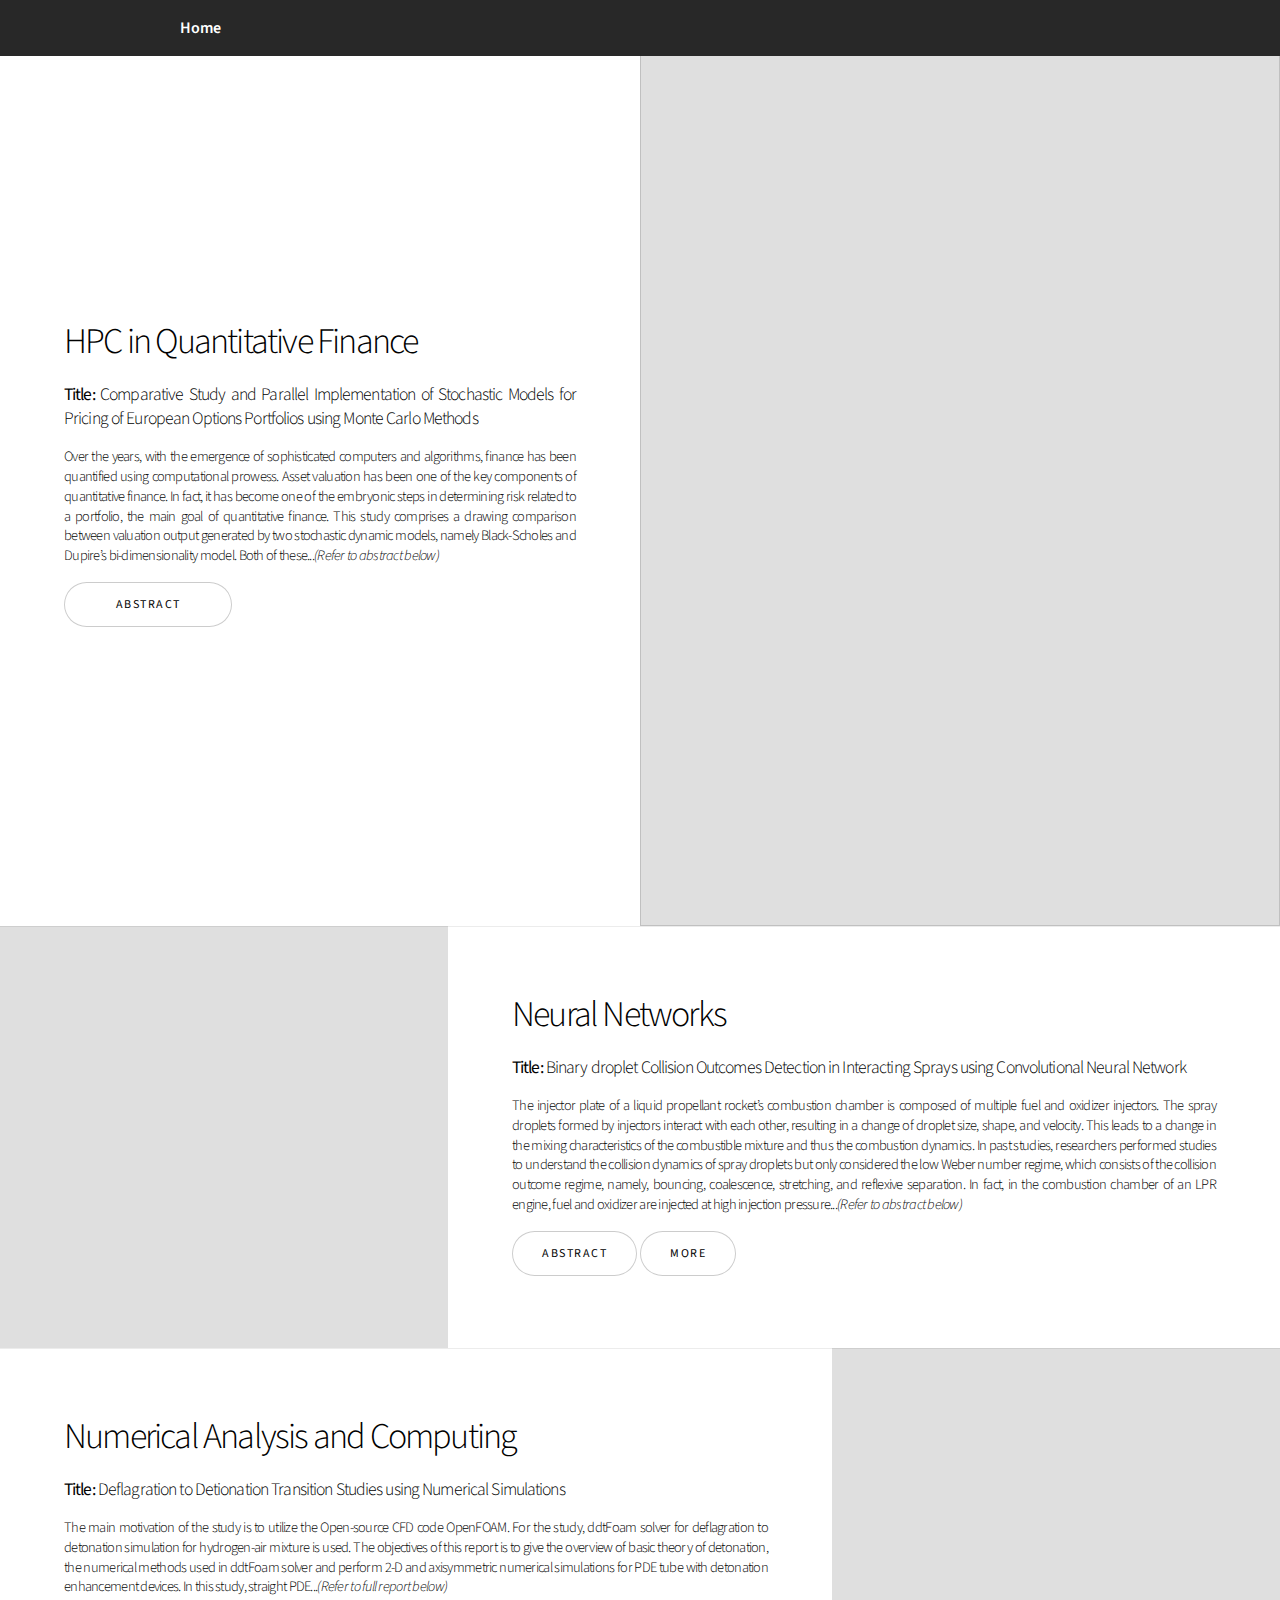
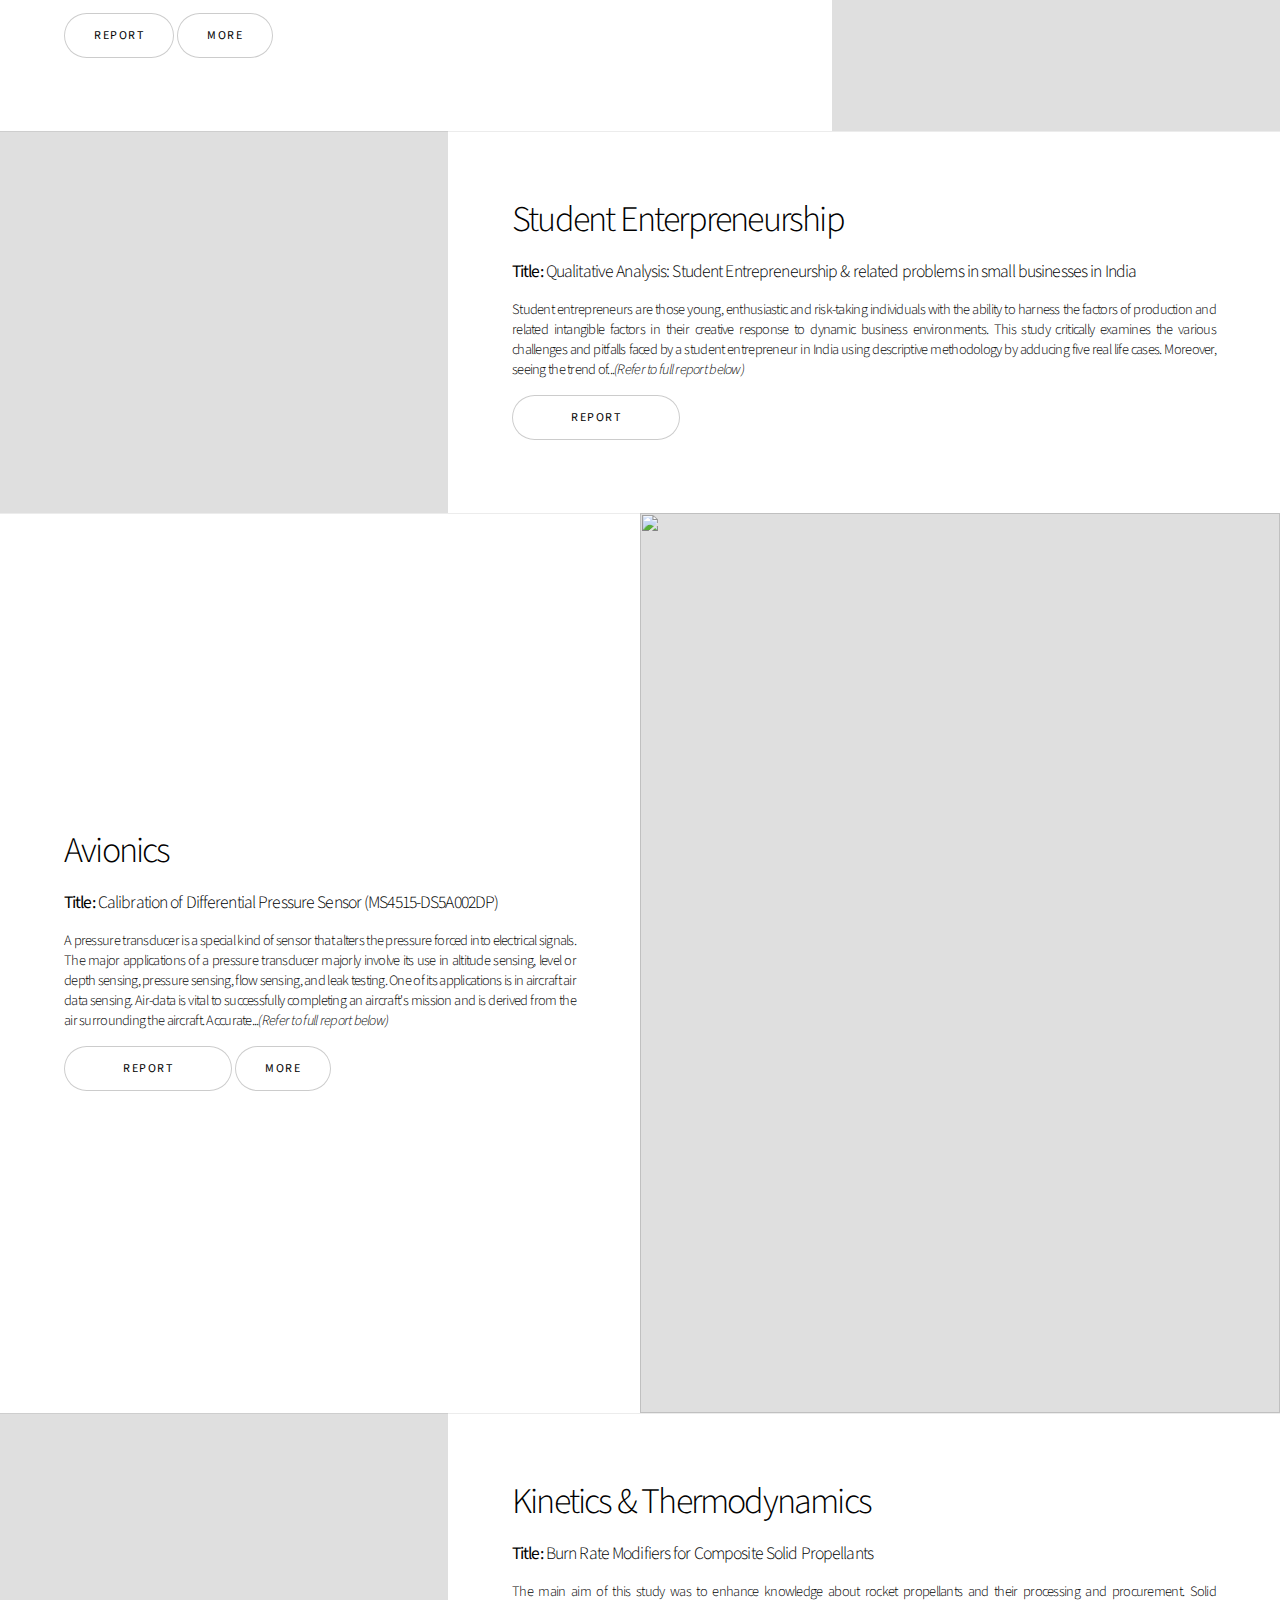
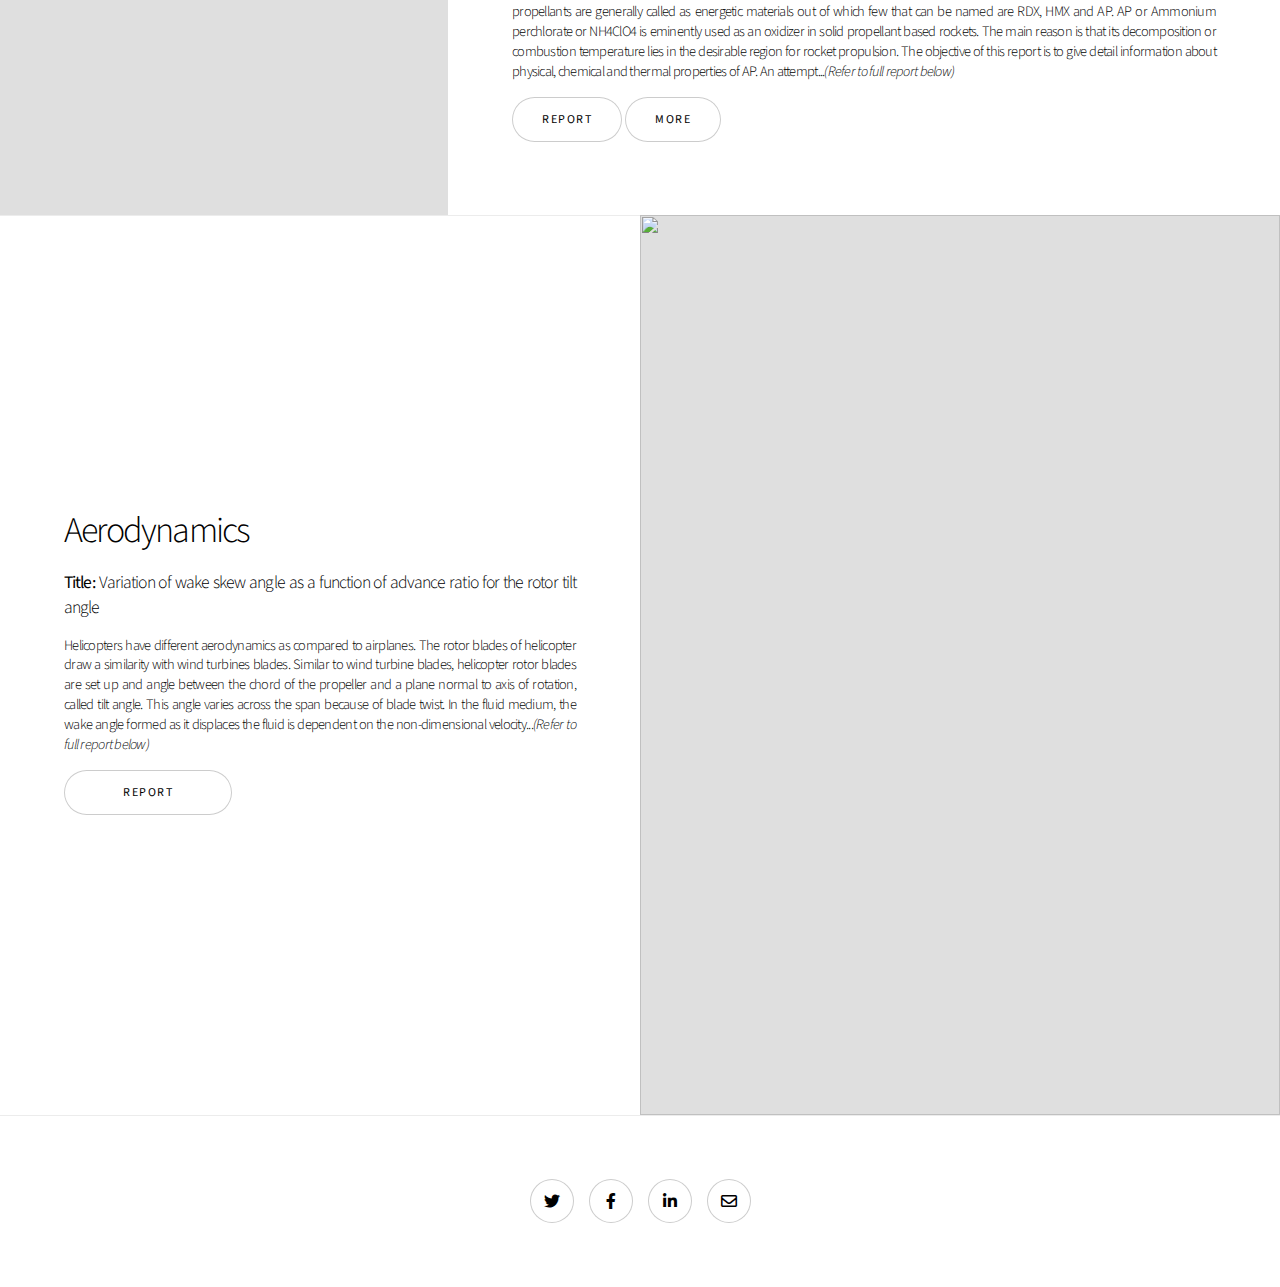
==== commit c72ff4ed: "Update index.html" ====
--- a/projects/index.html
+++ b/projects/index.html
@@ -16,7 +16,7 @@
 		<<!--Nav -->
 		<nav id="nav">
 				<ul class="container">
-					<li><a href="/index.html">Home</a></li>
+					<li><a href="./../../index.html">Home</a></li>
 				</ul>
 			</nav>
 		<!-- Wrapper -->
@@ -41,7 +41,7 @@
 							</ul>
 						</div>
 						<div class="image">
-							<img src="/images/finance2.png" alt="" />
+							<img src="./../finance2.png" alt="" />
 						</div>
 					</section>
 
@@ -65,7 +65,7 @@
 							</ul>
 						</div>
 						<div class="image">
-							<img src="/images/Stretching_collision_outcome.jpg" alt="" />
+							<img src="./../Stretching_collision_outcome.jpg" alt="" />
 						</div>
 					</section>
 
@@ -86,7 +86,7 @@
 							</ul>
 						</div>
 						<div class="image">
-							<img src="/images/pde.PNG" alt="" />
+							<img src="./../pde.PNG" alt="" />
 						</div>
 					</section>
 
@@ -108,7 +108,7 @@
 							</ul>
 						</div>
 						<div class="image">
-							<img src="/images/enterpre.jpeg" alt="" />
+							<img src="./../enterpre.jpeg" alt="" />
 						</div>
 					</section>
 
@@ -129,7 +129,7 @@
 							</ul>
 						</div>
 						<div class="image">
-							<img src="/images/avionics.png" alt="" />
+							<img src="./../avionics.png" alt="" />
 						</div>
 					</section>
 	
@@ -150,7 +150,7 @@
 							</ul>
 						</div>
 						<div class="image">
-							<img src="/images/EHDA3.jpg" alt="" />
+							<img src="./../EHDA3.jpg" alt="" />
 						</div>
 					</section>
 
@@ -171,7 +171,7 @@
 							</ul>
 						</div>
 						<div class="image">
-							<img src="/images/helicopter.png" alt="" />
+							<img src="./../helicopter.png" alt="" />
 						</div>
 					</section>					
 				
@@ -199,4 +199,4 @@
 			<script src="assets/js/main.js"></script>
 
 	</body>
-</html>+</html>
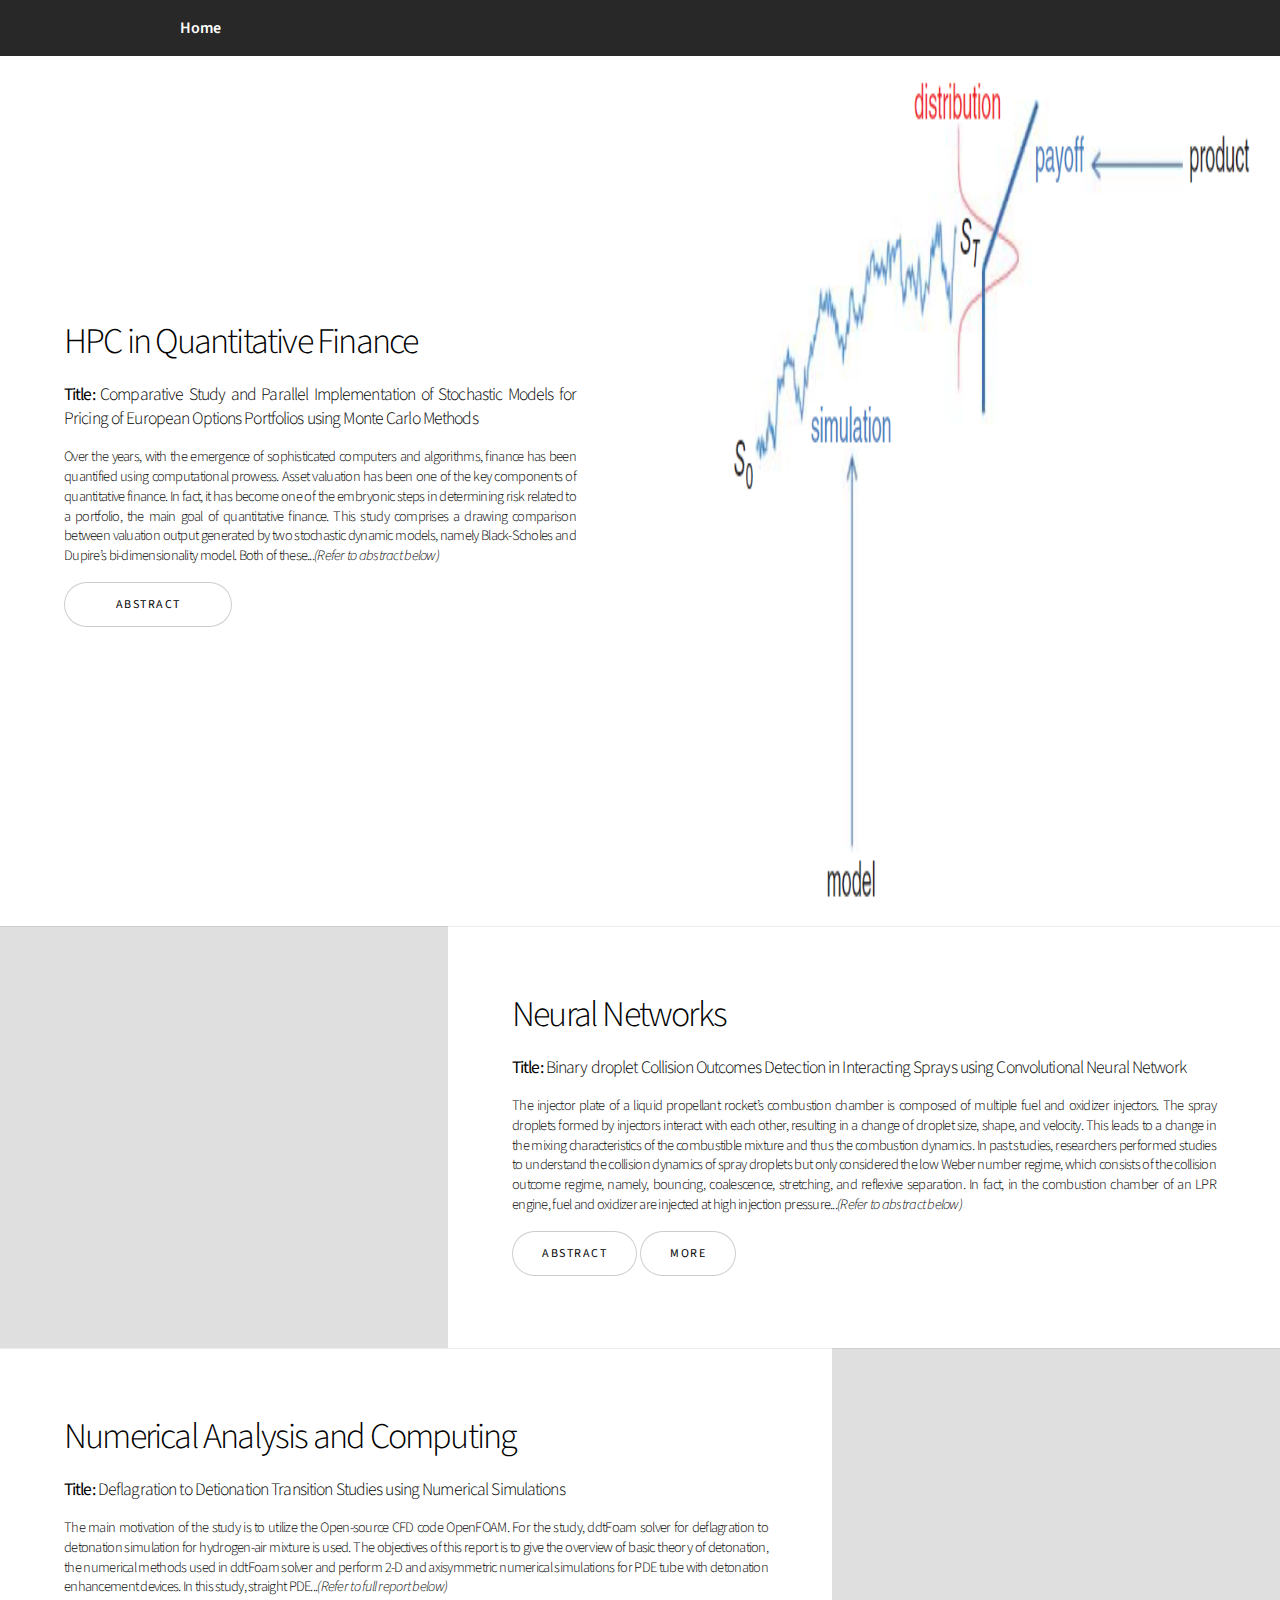
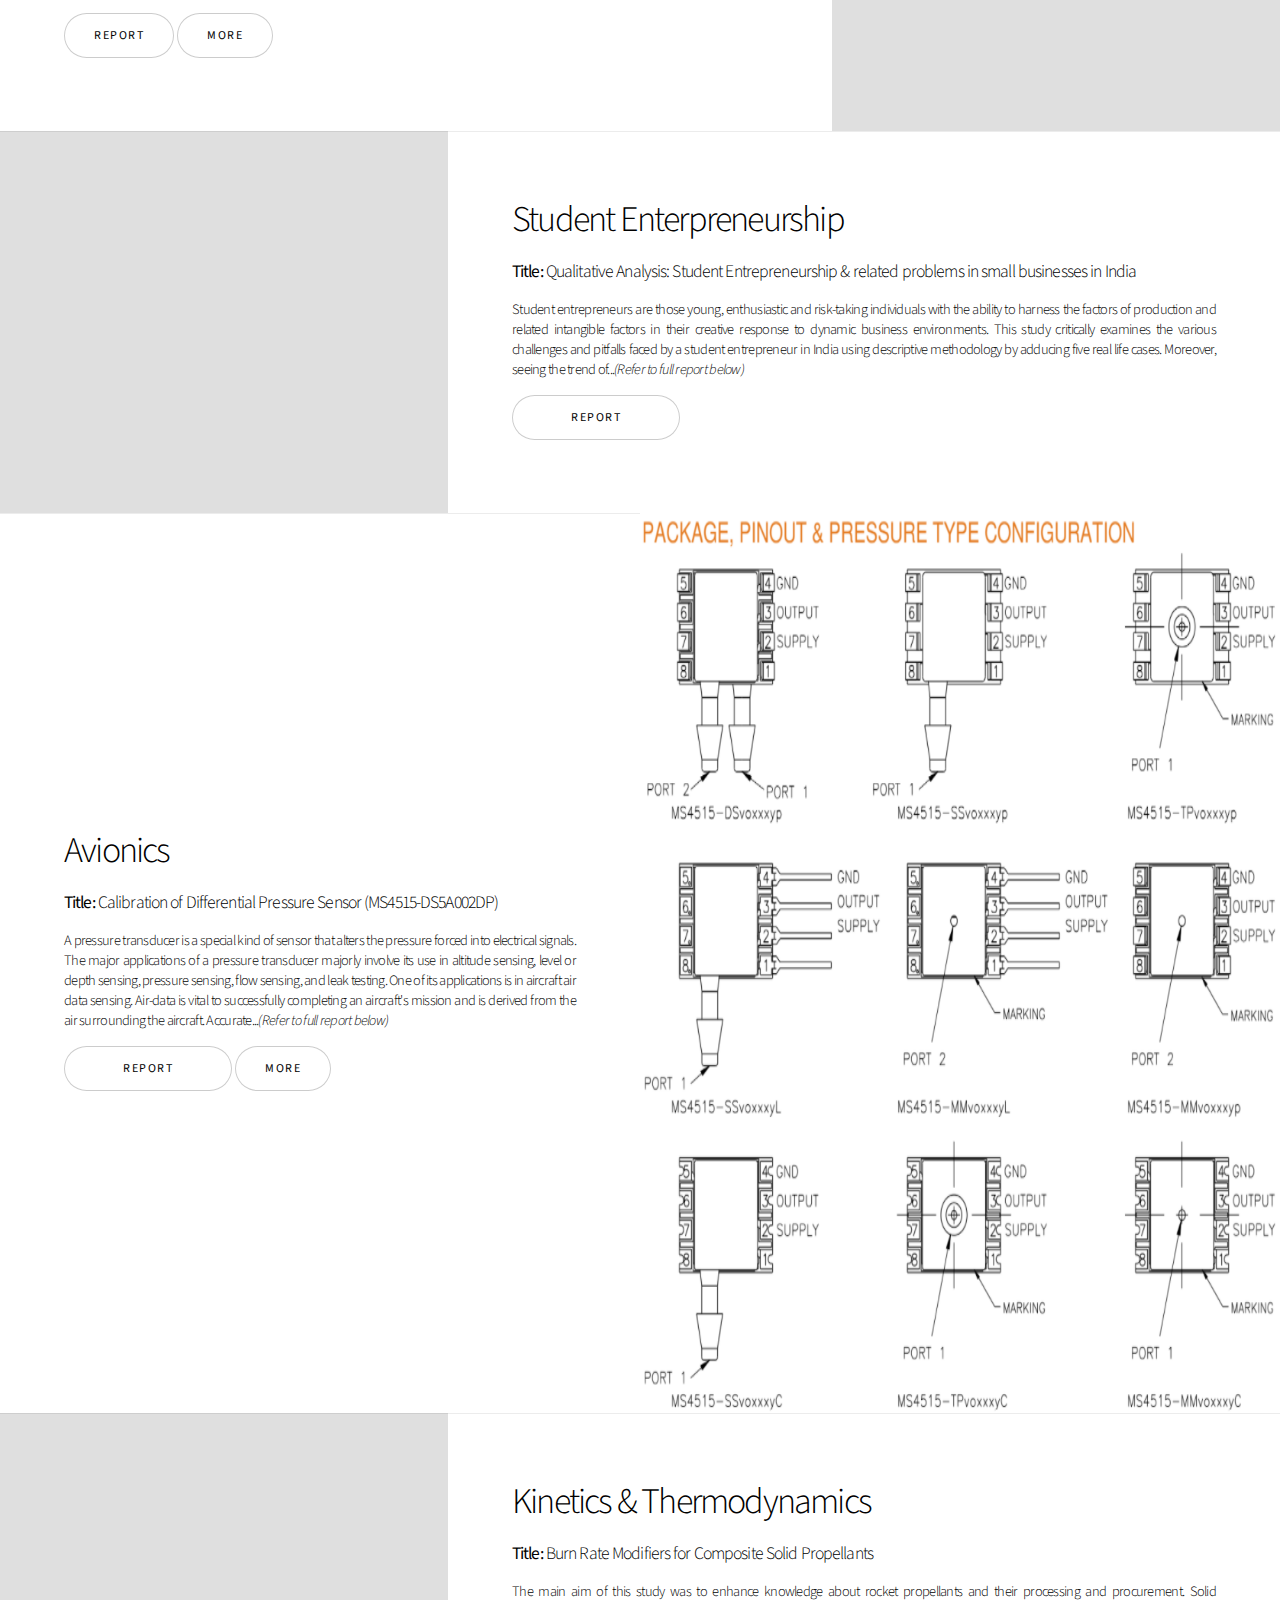
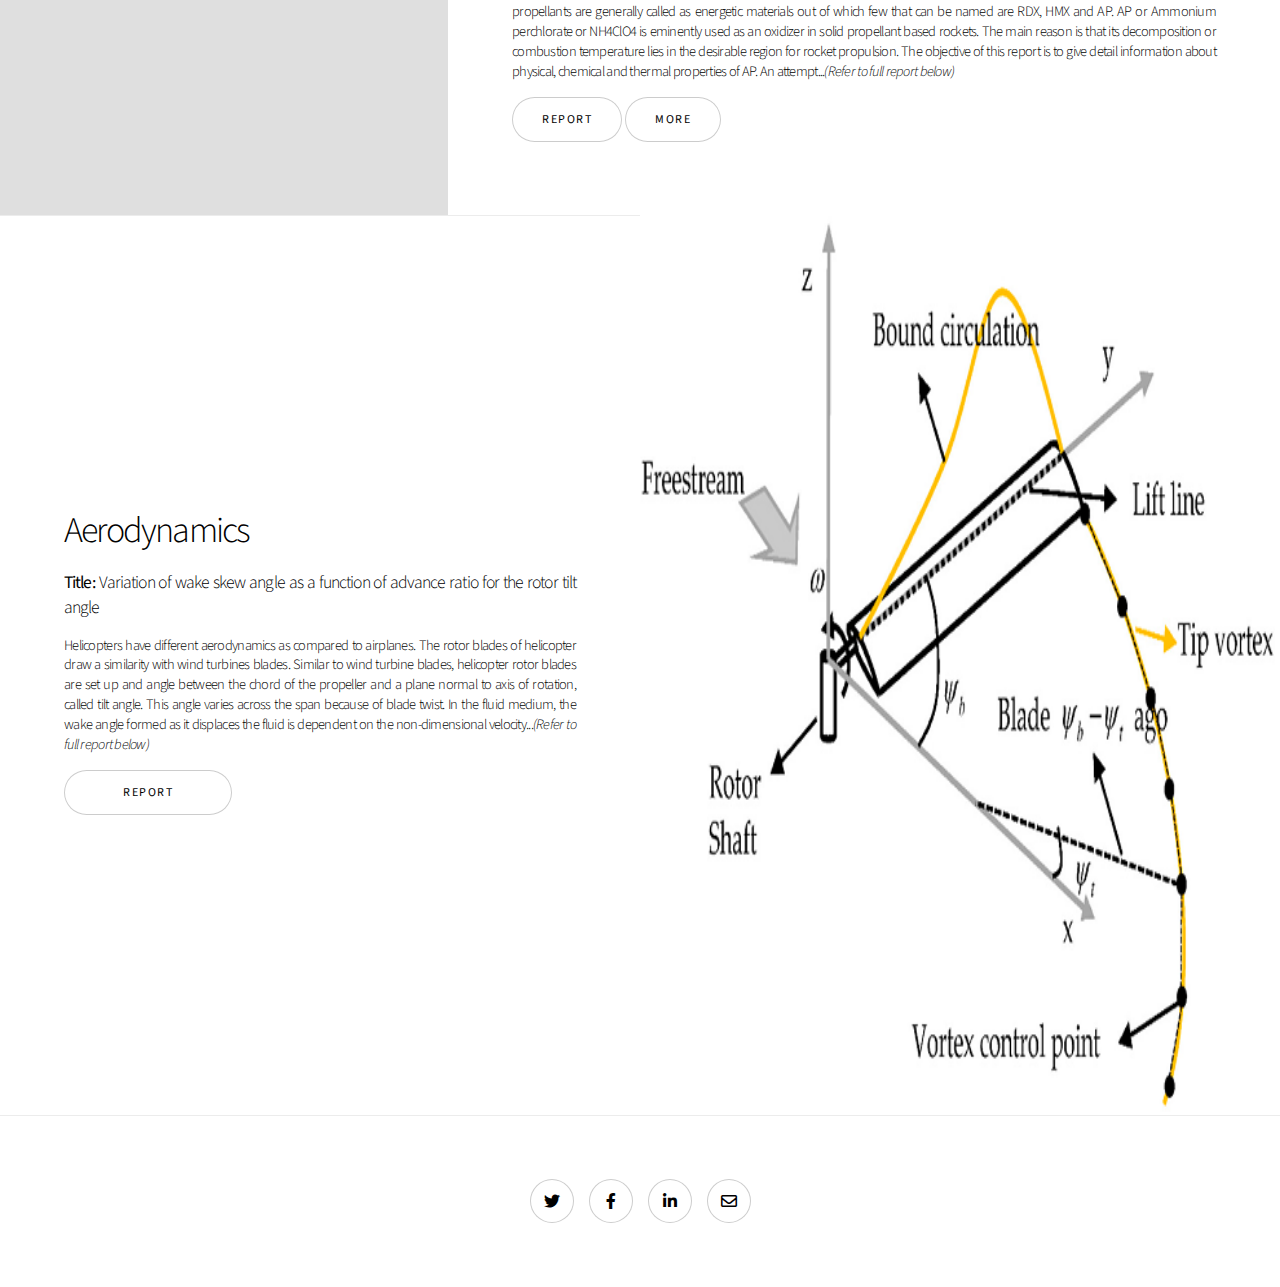
==== commit 4b39805d: "Update index.html" ====
--- a/projects/index.html
+++ b/projects/index.html
@@ -16,7 +16,7 @@
 		<<!--Nav -->
 		<nav id="nav">
 				<ul class="container">
-					<li><a href="./../../index.html">Home</a></li>
+					<li><a href="./../index.html">Home</a></li>
 				</ul>
 			</nav>
 		<!-- Wrapper -->
@@ -41,7 +41,7 @@
 							</ul>
 						</div>
 						<div class="image">
-							<img src="./../finance2.png" alt="" />
+							<img src="./../images/finance2.png" alt="" />
 						</div>
 					</section>
 
@@ -65,7 +65,7 @@
 							</ul>
 						</div>
 						<div class="image">
-							<img src="./../Stretching_collision_outcome.jpg" alt="" />
+							<img src="./../images/Stretching_collision_outcome.jpg" alt="" />
 						</div>
 					</section>
 
@@ -86,7 +86,7 @@
 							</ul>
 						</div>
 						<div class="image">
-							<img src="./../pde.PNG" alt="" />
+							<img src="./../images/pde.PNG" alt="" />
 						</div>
 					</section>
 
@@ -108,7 +108,7 @@
 							</ul>
 						</div>
 						<div class="image">
-							<img src="./../enterpre.jpeg" alt="" />
+							<img src="./../images/enterpre.jpeg" alt="" />
 						</div>
 					</section>
 
@@ -129,7 +129,7 @@
 							</ul>
 						</div>
 						<div class="image">
-							<img src="./../avionics.png" alt="" />
+							<img src="./../images/avionics.png" alt="" />
 						</div>
 					</section>
 	
@@ -150,7 +150,7 @@
 							</ul>
 						</div>
 						<div class="image">
-							<img src="./../EHDA3.jpg" alt="" />
+							<img src="./../images/EHDA3.jpg" alt="" />
 						</div>
 					</section>
 
@@ -171,7 +171,7 @@
 							</ul>
 						</div>
 						<div class="image">
-							<img src="./../helicopter.png" alt="" />
+							<img src="./../images/helicopter.png" alt="" />
 						</div>
 					</section>					
 				
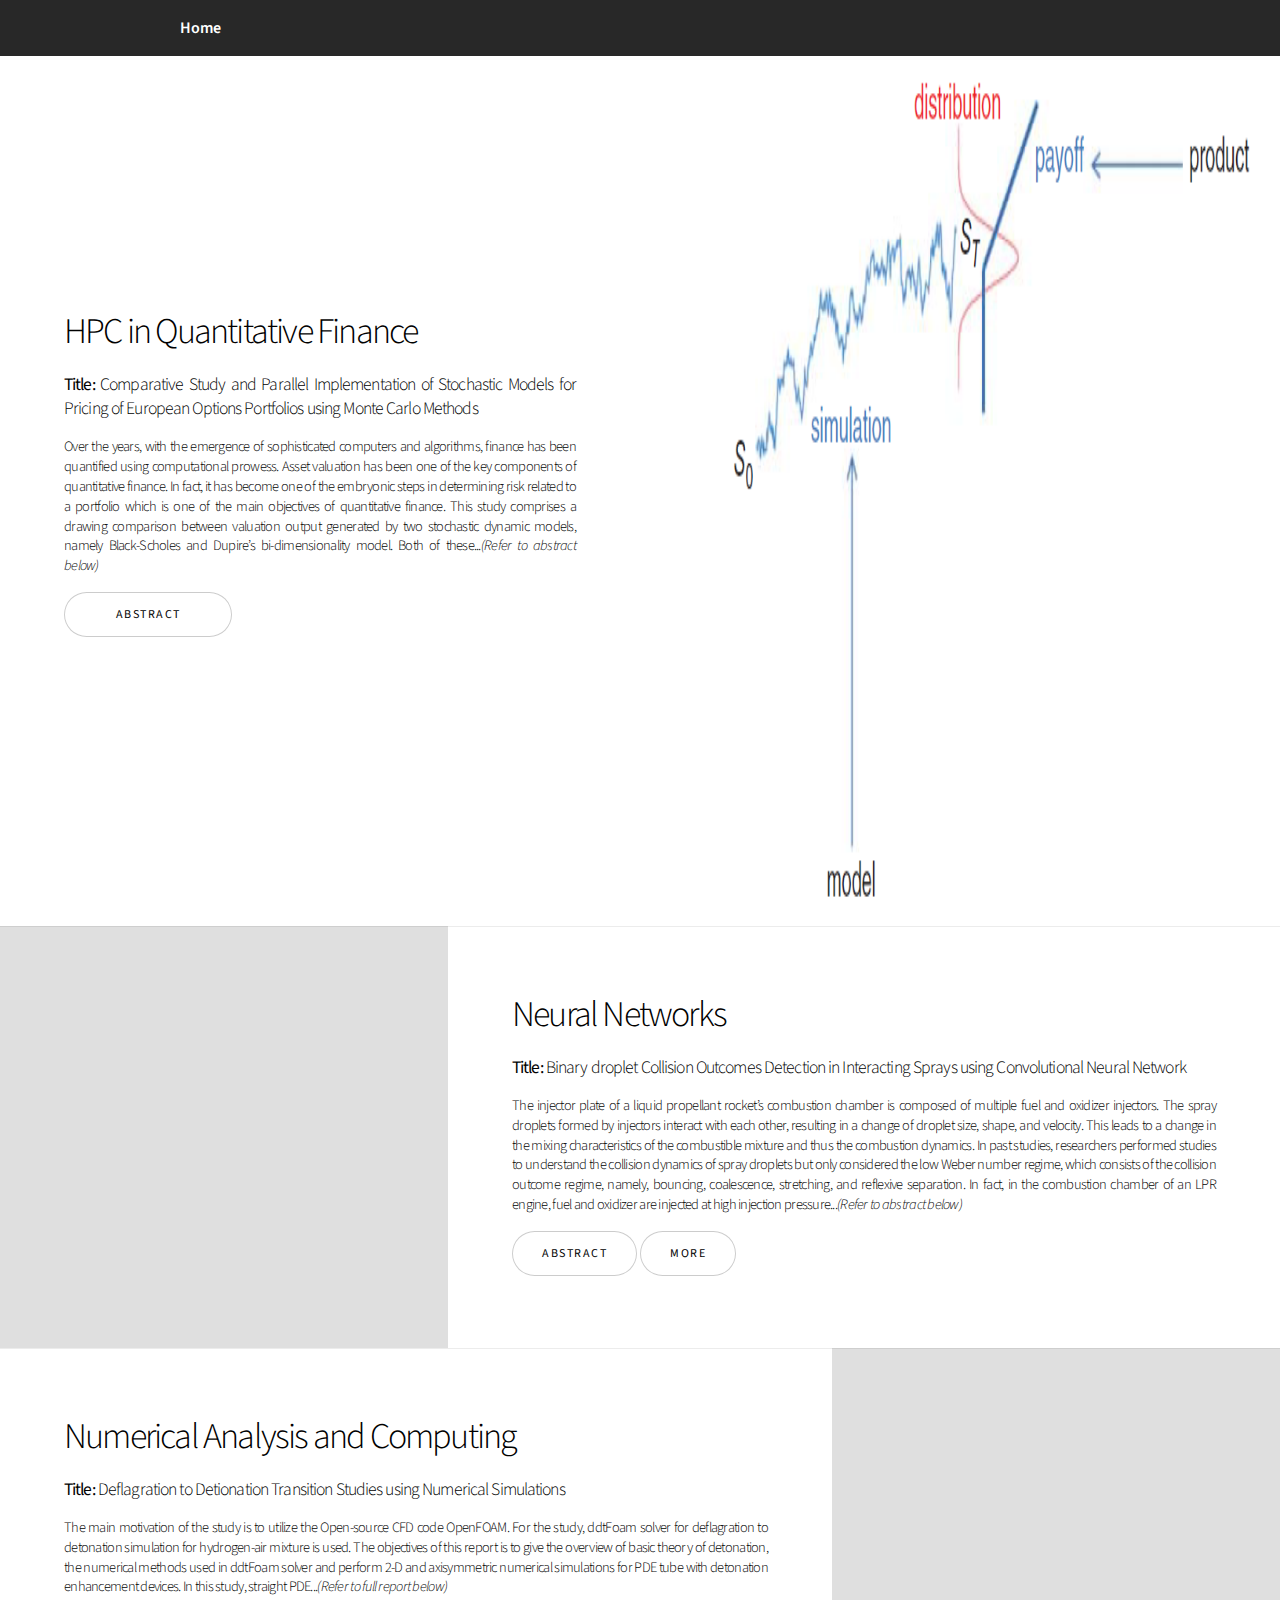
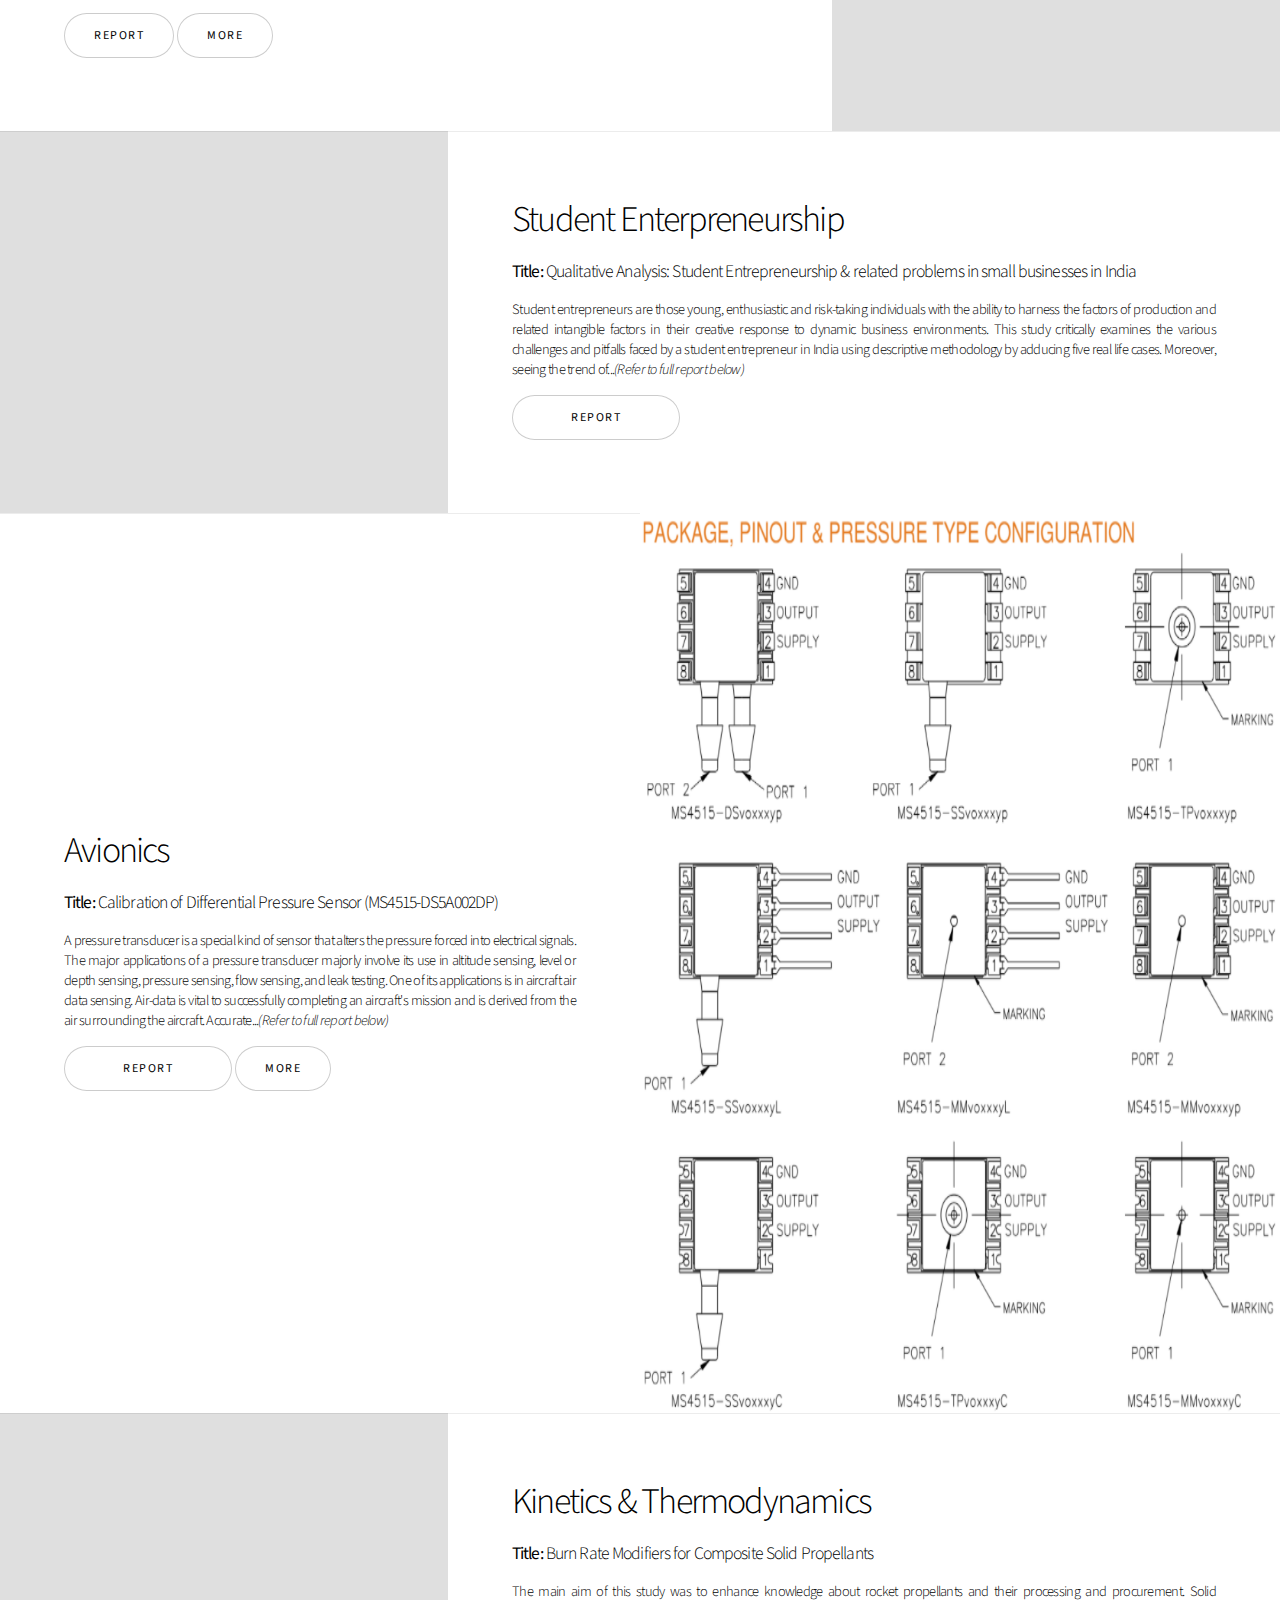
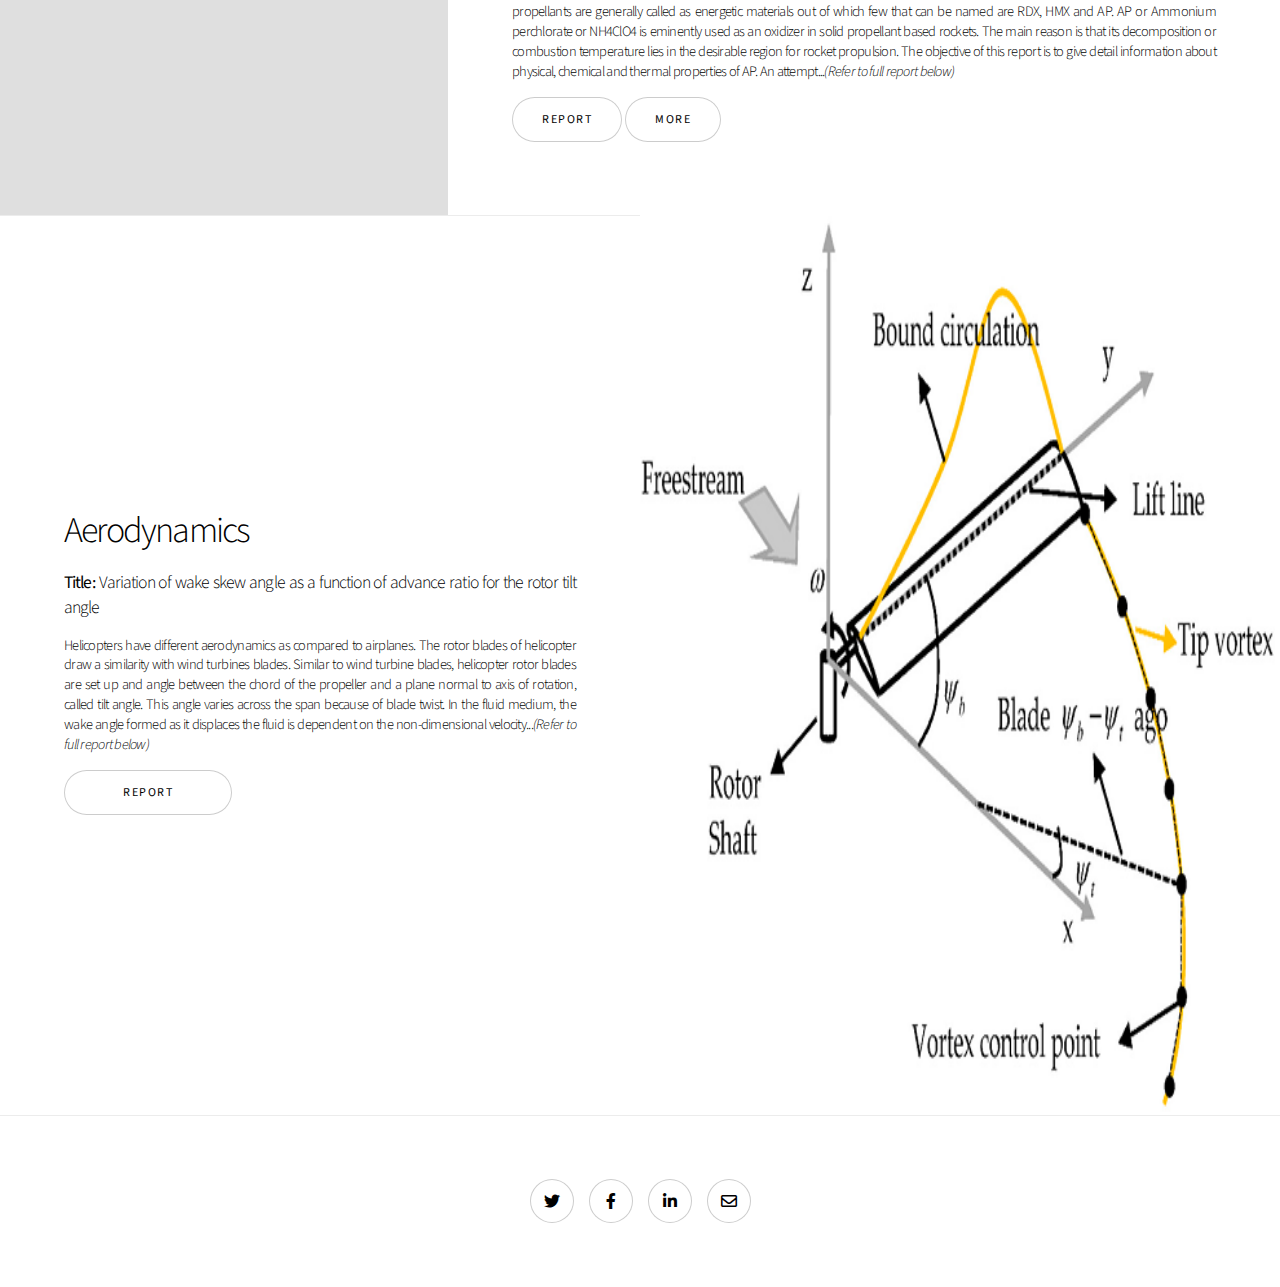
==== commit 2a0f121e: "Update index.html" ====
--- a/projects/index.html
+++ b/projects/index.html
@@ -32,12 +32,12 @@
 								Over the years, with the emergence of sophisticated computers and algorithms, finance has been
 								quantified using computational prowess. Asset valuation has been one of the key components of
 								quantitative finance. In fact, it has become one of the embryonic steps in determining risk related
-								to a portfolio, the main goal of quantitative finance. This study comprises a drawing comparison
+								to a portfolio which is one of the main objectives of quantitative finance. This study comprises a drawing comparison
 								between valuation output generated by two stochastic dynamic models, namely Black-Scholes
 								and Dupire’s bi-dimensionality model. Both of these...<i>(Refer to abstract below)</i>
 							</h5>
 							<ul class="actions stacked">
-								<li><a href="https://drive.google.com/file/d/1ag9-HQ3pirii5AN-wT2xKJqvcZISnXj8/view?usp=sharing&hl=en" class="button big wide smooth-scroll-middle"> Abstract </a></li>
+								<li><a href="https://drive.google.com/file/d/15NC97YO7yI8YflABu2ucuhpY4O4Q1qmt/view?usp=sharing" class="button big wide smooth-scroll-middle"> Abstract </a></li>
 							</ul>
 						</div>
 						<div class="image">
